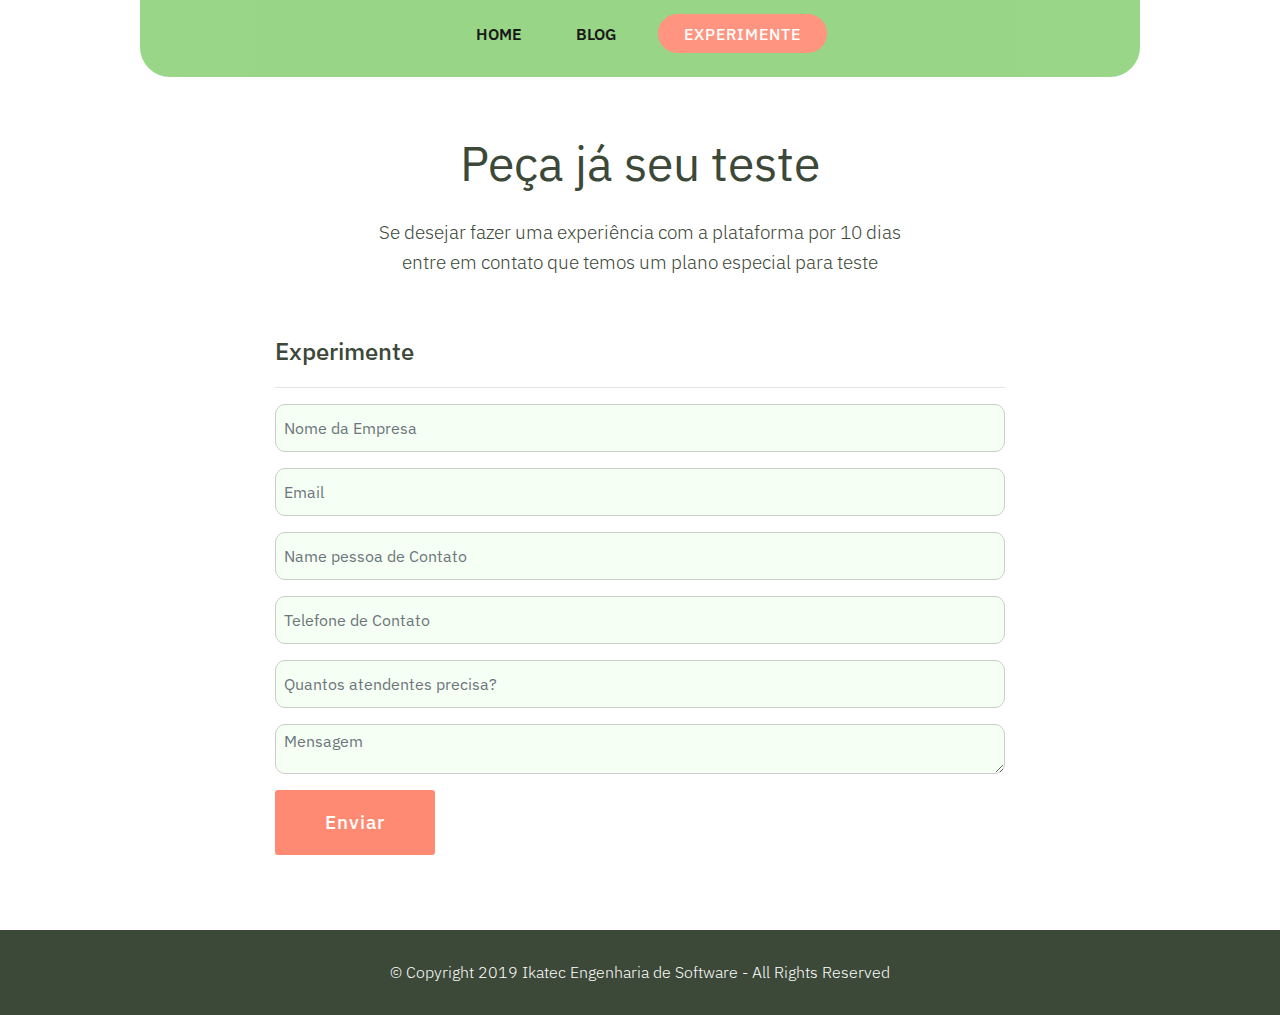
==== page3.html @ 2820cccc "create github pages" ====
<!DOCTYPE html>
<html  >
<head>
  
  <meta charset="UTF-8">
  <meta http-equiv="X-UA-Compatible" content="IE=edge">
  
  <meta name="viewport" content="width=device-width, initial-scale=1, minimum-scale=1">
  <link rel="shortcut icon" href="assets/images/face-logo-90x90.png" type="image/x-icon">
  <meta name="description" content="">
  
  <title>Experimente</title>
  <link rel="stylesheet" href="assets/web/assets/mobirise-icons2/mobirise2.css">
  <link rel="stylesheet" href="assets/tether/tether.min.css">
  <link rel="stylesheet" href="assets/soundcloud-plugin/style.css">
  <link rel="stylesheet" href="assets/bootstrap/css/bootstrap.min.css">
  <link rel="stylesheet" href="assets/bootstrap/css/bootstrap-grid.min.css">
  <link rel="stylesheet" href="assets/bootstrap/css/bootstrap-reboot.min.css">
  <link rel="stylesheet" href="assets/dropdown/css/style.css">
  <link rel="stylesheet" href="assets/formstyler/jquery.formstyler.css">
  <link rel="stylesheet" href="assets/formstyler/jquery.formstyler.theme.css">
  <link rel="stylesheet" href="assets/datepicker/jquery.datetimepicker.min.css">
  <link rel="stylesheet" href="assets/theme/css/style.css">
  <link rel="stylesheet" href="assets/mobirise/css/mbr-additional.css" type="text/css">
  
  
  
</head>
<body>
  <section class="menu cid-rx5VdQFBSf" once="menu" id="menu04-m">

    


    <nav class="navbar navbar-dropdown navbar-expand-lg">
        <div class="navbar-brand">
            <span class="navbar-logo">
                <a href="#">
                    <img src="assets/images/face-logo-90x90.png" alt="" title="" style="height: 4rem;">
                </a>
            </span>
            
        </div>
        <button class="navbar-toggler" type="button" data-toggle="collapse" data-target="#navbarSupportedContent" aria-controls="navbarNavAltMarkup" aria-expanded="false" aria-label="Toggle navigation">
            <div class="hamburger">
                <span></span>
                <span></span>
                <span></span>
                <span></span>
            </div>
        </button>
        <div class="collapse navbar-collapse" id="navbarSupportedContent">
            <ul class="navbar-nav nav-dropdown" data-app-modern-menu="true"><li class="nav-item"><a class="nav-link link text-black display-4" href="index.html" aria-expanded="false">
                        HOME</a></li>
                

                <li class="nav-item"><a class="nav-link link text-black display-4" href="#" aria-expanded="false">
                        BLOG</a></li></ul>
            <div class="navbar-buttons px-2 mbr-section-btn"><a class="btn btn-sm btn-primary display-4" href="page3.html">
                    EXPERIMENTE</a></div>

            

        </div>
    </nav>
</section>

<section class="cid-rxKDs0f61T" id="title02-p">

    

    

    <div class="container align-center">
        <div class="row justify-content-md-start justify-content-md-center">
            <div class="mbr-white col-sm-12 col-md-10 col-lg-7">
                <h1 class="mbr-section-title mbr-regular align-center mbr-fonts-style display-2">Peça já seu teste</h1>
                
                <p class="mbr-text mbr-light align-center mbr-fonts-style pt-3 display-7">Se desejar fazer uma experiência com a plataforma por 10 dias<br>entre em contato que temos um plano especial para teste</p>
                
            </div>
        </div>
    </div>
</section>

<section class="form cid-rxKD0Eu0Vz" id="formbuilder-o">
    
    
    <div class="container">
        <div class="row">
            <div class="col-lg-8 mx-auto mbr-form" data-form-type="formoid">
<!--Formbuilder Form-->
<form action="https://mobirise.com/" method="POST" class="mbr-form form-with-styler" data-form-title="Form Name"><input type="hidden" name="email" data-form-email="true" value="Eqv/n29ZGaV7iMBDeK9vVPQqqe0LmXChTRlFxhsutkyAysBuxuuleHI2gIWrQkl1fvFvcZMCV0tNhxaCiH/3Od37cFYTjfWFV2wC6dVeKzTD/WmwKqbWpzYXGL/6UI91">
<div class="form-row">
<div hidden="hidden" data-form-alert="" class="alert alert-success col-12">Obrigado por seu contato, em breve enviamos mais informções</div>
<div hidden="hidden" data-form-alert-danger="" class="alert alert-danger col-12">Oops...! some problem!</div>
</div>
<div class="dragArea form-row">
<div class="col-lg-12 col-md-12 col-sm-12">
<h4 class="mbr-fonts-style display-5">Experimente</h4>
</div>
<div class="col-lg-12 col-md-12 col-sm-12">
<hr>
</div>
<div data-for="text" class="col-lg-12 col-md-12 col-sm-12 form-group">
<input type="text" name="text" placeholder="Nome da Empresa" data-form-field="text" class="form-control display-7" required="required" value="" id="text-formbuilder-o">
</div>
<div data-for="email" class="col-lg-12 col-md-12 col-sm-12 form-group" style="">
<input type="email" name="email" placeholder="Email" data-form-field="email" class="form-control display-7" required="required" value="" id="email-formbuilder-o">
</div>
<div data-for="name" class="col-lg-12 col-md-12 col-sm-12 form-group" style="">
<input type="text" name="name" placeholder="Name pessoa de Contato" data-form-field="name" class="form-control display-7" required="required" value="" id="name-formbuilder-o">
</div>
<div data-for="phone" class="col-lg-12 col-md-12 col-sm-12 form-group">
<input type="tel" name="phone" placeholder="Telefone de Contato" pattern="[0-9]{3}-[0-9]{3}-[0-9]{4}" data-form-field="phone" class="form-control display-7" required="required" value="" id="phone-formbuilder-o">
</div>
<div class="col-lg-12 col-md-12 col-sm-12 form-group" data-for="text1">
<input type="text" name="text1" placeholder="Quantos atendentes precisa?" data-form-field="text1" class="form-control display-7" required="required" value="" id="text1-formbuilder-o">
</div>
<div class="col-lg-12 col-md-12 col-sm-12 form-group" data-for="message">
<textarea name="message" placeholder="Mensagem" data-form-field="message" class="form-control display-7" id="message-formbuilder-o"></textarea>
</div>
<div class="col-auto">
<button type="submit" class="btn btn-primary display-7">Enviar</button>
</div>
</div>
</form><!--Formbuilder Form-->
</div>
        </div>
    </div>
</section>

<section once="" class="cid-rx68YK5AEu" id="footer01-n">

    

    

    <div class="container">
        <div class="media-container-row align-center mbr-white">
            <div class="col-12">
                <p class="mbr-text mb-0 mbr-fonts-style display-4">
                    © Copyright 2019 Ikatec Engenharia de Software - All Rights Reserved
                </p>
            </div>
        </div>
    </div>
</section>


  <script src="assets/web/assets/jquery/jquery.min.js"></script>
  <script src="assets/popper/popper.min.js"></script>
  <script src="assets/tether/tether.min.js"></script>
  <script src="assets/bootstrap/js/bootstrap.min.js"></script>
  <script src="assets/smoothscroll/smooth-scroll.js"></script>
  <script src="assets/dropdown/js/nav-dropdown.js"></script>
  <script src="assets/dropdown/js/navbar-dropdown.js"></script>
  <script src="assets/touchswipe/jquery.touch-swipe.min.js"></script>
  <script src="assets/formstyler/jquery.formstyler.js"></script>
  <script src="assets/formstyler/jquery.formstyler.min.js"></script>
  <script src="assets/datepicker/jquery.datetimepicker.full.js"></script>
  <script src="assets/theme/js/script.js"></script>
  <script src="assets/formoid/formoid.min.js"></script>
  
  
</body>
</html>
---- assets/web/assets/mobirise-icons2/mobirise2.css ----
@font-face {
  font-family: 'Moririse2';
  src:  url('mobirise2.eot?f2bix4');
  src:  url('mobirise2.eot?f2bix4#iefix') format('embedded-opentype'),
    url('mobirise2.ttf?f2bix4') format('truetype'),
    url('mobirise2.woff?f2bix4') format('woff'),
    url('mobirise2.svg?f2bix4#mobirise2') format('svg');
  font-weight: normal;
  font-style: normal;
}

[class^="mobi-"], [class*=" mobi-"] {
  /* use !important to prevent issues with browser extensions that change fonts */
  font-family: 'Moririse2' !important;
  speak: none;
  font-style: normal;
  font-weight: normal;
  font-variant: normal;
  text-transform: none;
  line-height: 1;

  /* Better Font Rendering =========== */
  -webkit-font-smoothing: antialiased;
  -moz-osx-font-smoothing: grayscale;
}

.mobi-mbri-add-submenu:before {
  content: "\e900";
}
.mobi-mbri-alert:before {
  content: "\e901";
}
.mobi-mbri-align-center:before {
  content: "\e902";
}
.mobi-mbri-align-justify:before {
  content: "\e903";
}
.mobi-mbri-align-left:before {
  content: "\e904";
}
.mobi-mbri-align-right:before {
  content: "\e905";
}
.mobi-mbri-android:before {
  content: "\e906";
}
.mobi-mbri-apple:before {
  content: "\e907";
}
.mobi-mbri-arrow-down:before {
  content: "\e908";
}
.mobi-mbri-arrow-next:before {
  content: "\e909";
}
.mobi-mbri-arrow-prev:before {
  content: "\e90a";
}
.mobi-mbri-arrow-up:before {
  content: "\e90b";
}
.mobi-mbri-bold:before {
  content: "\e90c";
}
.mobi-mbri-bookmark:before {
  content: "\e90d";
}
.mobi-mbri-bootstrap:before {
  content: "\e90e";
}
.mobi-mbri-briefcase:before {
  content: "\e90f";
}
.mobi-mbri-browse:before {
  content: "\e910";
}
.mobi-mbri-bulleted-list:before {
  content: "\e911";
}
.mobi-mbri-calendar:before {
  content: "\e912";
}
.mobi-mbri-camera:before {
  content: "\e913";
}
.mobi-mbri-cart-add:before {
  content: "\e914";
}
.mobi-mbri-cart-full:before {
  content: "\e915";
}
.mobi-mbri-cash:before {
  content: "\e916";
}
.mobi-mbri-change-style:before {
  content: "\e917";
}
.mobi-mbri-chat:before {
  content: "\e918";
}
.mobi-mbri-clock:before {
  content: "\e919";
}
.mobi-mbri-close:before {
  content: "\e91a";
}
.mobi-mbri-cloud:before {
  content: "\e91b";
}
.mobi-mbri-code:before {
  content: "\e91c";
}
.mobi-mbri-contact-form:before {
  content: "\e91d";
}
.mobi-mbri-credit-card:before {
  content: "\e91e";
}
.mobi-mbri-cursor-click:before {
  content: "\e91f";
}
.mobi-mbri-cust-feedback:before {
  content: "\e920";
}
.mobi-mbri-database:before {
  content: "\e921";
}
.mobi-mbri-delivery:before {
  content: "\e922";
}
.mobi-mbri-desktop:before {
  content: "\e923";
}
.mobi-mbri-devices:before {
  content: "\e924";
}
.mobi-mbri-down:before {
  content: "\e925";
}
.mobi-mbri-download-2:before {
  content: "\e926";
}
.mobi-mbri-download:before {
  content: "\e927";
}
.mobi-mbri-drag-n-drop-2:before {
  content: "\e928";
}
.mobi-mbri-drag-n-drop:before {
  content: "\e929";
}
.mobi-mbri-edit-2:before {
  content: "\e92a";
}
.mobi-mbri-edit:before {
  content: "\e92b";
}
.mobi-mbri-error:before {
  content: "\e92c";
}
.mobi-mbri-extension:before {
  content: "\e92d";
}
.mobi-mbri-features:before {
  content: "\e92e";
}
.mobi-mbri-file:before {
  content: "\e92f";
}
.mobi-mbri-flag:before {
  content: "\e930";
}
.mobi-mbri-folder:before {
  content: "\e931";
}
.mobi-mbri-gift:before {
  content: "\e932";
}
.mobi-mbri-github:before {
  content: "\e933";
}
.mobi-mbri-globe-2:before {
  content: "\e934";
}
.mobi-mbri-globe:before {
  content: "\e935";
}
.mobi-mbri-growing-chart:before {
  content: "\e936";
}
.mobi-mbri-hearth:before {
  content: "\e937";
}
.mobi-mbri-help:before {
  content: "\e938";
}
.mobi-mbri-home:before {
  content: "\e939";
}
.mobi-mbri-hot-cup:before {
  content: "\e93a";
}
.mobi-mbri-idea:before {
  content: "\e93b";
}
.mobi-mbri-image-gallery:before {
  content: "\e93c";
}
.mobi-mbri-image-slider:before {
  content: "\e93d";
}
.mobi-mbri-info:before {
  content: "\e93e";
}
.mobi-mbri-italic:before {
  content: "\e93f";
}
.mobi-mbri-key:before {
  content: "\e940";
}
.mobi-mbri-laptop:before {
  content: "\e941";
}
.mobi-mbri-layers:before {
  content: "\e942";
}
.mobi-mbri-left-right:before {
  content: "\e943";
}
.mobi-mbri-left:before {
  content: "\e944";
}
.mobi-mbri-letter:before {
  content: "\e945";
}
.mobi-mbri-like:before {
  content: "\e946";
}
.mobi-mbri-link:before {
  content: "\e947";
}
.mobi-mbri-lock:before {
  content: "\e948";
}
.mobi-mbri-login:before {
  content: "\e949";
}
.mobi-mbri-logout:before {
  content: "\e94a";
}
.mobi-mbri-magic-stick:before {
  content: "\e94b";
}
.mobi-mbri-map-pin:before {
  content: "\e94c";
}
.mobi-mbri-menu:before {
  content: "\e94d";
}
.mobi-mbri-mobile-2:before {
  content: "\e94e";
}
.mobi-mbri-mobile-horizontal:before {
  content: "\e94f";
}
.mobi-mbri-mobile:before {
  content: "\e950";
}
.mobi-mbri-mobirise:before {
  content: "\e951";
}
.mobi-mbri-more-horizontal:before {
  content: "\e952";
}
.mobi-mbri-more-vertical:before {
  content: "\e953";
}
.mobi-mbri-music:before {
  content: "\e954";
}
.mobi-mbri-new-file:before {
  content: "\e955";
}
.mobi-mbri-numbered-list:before {
  content: "\e956";
}
.mobi-mbri-opened-folder:before {
  content: "\e957";
}
.mobi-mbri-pages:before {
  content: "\e958";
}
.mobi-mbri-paper-plane:before {
  content: "\e959";
}
.mobi-mbri-paperclip:before {
  content: "\e95a";
}
.mobi-mbri-phone:before {
  content: "\e95b";
}
.mobi-mbri-photo:before {
  content: "\e95c";
}
.mobi-mbri-photos:before {
  content: "\e95d";
}
.mobi-mbri-pin:before {
  content: "\e95e";
}
.mobi-mbri-play:before {
  content: "\e95f";
}
.mobi-mbri-plus:before {
  content: "\e960";
}
.mobi-mbri-preview:before {
  content: "\e961";
}
.mobi-mbri-print:before {
  content: "\e962";
}
.mobi-mbri-protect:before {
  content: "\e963";
}
.mobi-mbri-question:before {
  content: "\e964";
}
.mobi-mbri-quote-left:before {
  content: "\e965";
}
.mobi-mbri-quote-right:before {
  content: "\e966";
}
.mobi-mbri-redo:before {
  content: "\e967";
}
.mobi-mbri-refresh:before {
  content: "\e968";
}
.mobi-mbri-responsive-2:before {
  content: "\e969";
}
.mobi-mbri-responsive:before {
  content: "\e96a";
}
.mobi-mbri-right:before {
  content: "\e96b";
}
.mobi-mbri-rocket:before {
  content: "\e96c";
}
.mobi-mbri-sad-face:before {
  content: "\e96d";
}
.mobi-mbri-sale:before {
  content: "\e96e";
}
.mobi-mbri-save:before {
  content: "\e96f";
}
.mobi-mbri-search:before {
  content: "\e970";
}
.mobi-mbri-setting-2:before {
  content: "\e971";
}
.mobi-mbri-setting-3:before {
  content: "\e972";
}
.mobi-mbri-setting:before {
  content: "\e973";
}
.mobi-mbri-share:before {
  content: "\e974";
}
.mobi-mbri-shopping-bag:before {
  content: "\e975";
}
.mobi-mbri-shopping-basket:before {
  content: "\e976";
}
.mobi-mbri-shopping-cart:before {
  content: "\e977";
}
.mobi-mbri-sites:before {
  content: "\e978";
}
.mobi-mbri-smile-face:before {
  content: "\e979";
}
.mobi-mbri-speed:before {
  content: "\e97a";
}
.mobi-mbri-star:before {
  content: "\e97b";
}
.mobi-mbri-success:before {
  content: "\e97c";
}
.mobi-mbri-sun:before {
  content: "\e97d";
}
.mobi-mbri-sun2:before {
  content: "\e97e";
}
.mobi-mbri-tablet-vertical:before {
  content: "\e97f";
}
.mobi-mbri-tablet:before {
  content: "\e980";
}
.mobi-mbri-target:before {
  content: "\e981";
}
.mobi-mbri-timer:before {
  content: "\e982";
}
.mobi-mbri-to-ftp:before {
  content: "\e983";
}
.mobi-mbri-to-local-drive:before {
  content: "\e984";
}
.mobi-mbri-touch-swipe:before {
  content: "\e985";
}
.mobi-mbri-touch:before {
  content: "\e986";
}
.mobi-mbri-trash:before {
  content: "\e987";
}
.mobi-mbri-underline:before {
  content: "\e988";
}
.mobi-mbri-undo:before {
  content: "\e989";
}
.mobi-mbri-unlink:before {
  content: "\e98a";
}
.mobi-mbri-unlock:before {
  content: "\e98b";
}
.mobi-mbri-up-down:before {
  content: "\e98c";
}
.mobi-mbri-up:before {
  content: "\e98d";
}
.mobi-mbri-update:before {
  content: "\e98e";
}
.mobi-mbri-upload-2:before {
  content: "\e98f";
}
.mobi-mbri-upload:before {
  content: "\e990";
}
.mobi-mbri-user-2:before {
  content: "\e991";
}
.mobi-mbri-user:before {
  content: "\e992";
}
.mobi-mbri-users:before {
  content: "\e993";
}
.mobi-mbri-video-play:before {
  content: "\e994";
}
.mobi-mbri-video:before {
  content: "\e995";
}
.mobi-mbri-watch:before {
  content: "\e996";
}
.mobi-mbri-website-theme-2:before {
  content: "\e997";
}
.mobi-mbri-website-theme:before {
  content: "\e998";
}
.mobi-mbri-wifi:before {
  content: "\e999";
}
.mobi-mbri-windows:before {
  content: "\e99a";
}
.mobi-mbri-zoom-in:before {
  content: "\e99b";
}
.mobi-mbri-zoom-out:before {
  content: "\e99c";
}
---- assets/soundcloud-plugin/style.css ----
.addons-container {
  position: relative;
  margin-left: auto;
  margin-right: auto;
  padding-right: 15px;
  padding-left: 15px; }
  @media (min-width: 576px) {
    .addons-container {
      padding-right: 15px;
      padding-left: 15px; } }
  @media (min-width: 768px) {
    .addons-container {
      padding-right: 15px;
      padding-left: 15px; } }
  @media (min-width: 992px) {
    .addons-container {
      padding-right: 15px;
      padding-left: 15px; } }
  @media (min-width: 1200px) {
    .addons-container {
      padding-right: 15px;
      padding-left: 15px; } }
  @media (min-width: 576px) {
    .addons-container {
      width: 540px;
      max-width: 100%; } }
  @media (min-width: 768px) {
    .addons-container {
      width: 720px;
      max-width: 100%; } }
  @media (min-width: 992px) {
    .addons-container {
      width: 960px;
      max-width: 100%; } }
  @media (min-width: 1200px) {
    .addons-container {
      width: 1140px;
      max-width: 100%; } }

.addons-container-inner{
    position: relative;
    width: 100%;
    min-height: 1px;
    padding-right: 15px;
    padding-left: 15px;
}
@media (min-width: 567px) {
    .addons-container-inner{
        -ms-flex: 0 0 66.666667%;
        flex: 0 0 66.666667%;
        max-width: 66.666667%;
    }
}
.addons-row{
    display: flex;
    justify-content:center;
}
---- assets/dropdown/css/style.css ----
.navbar-dropdown {
  left: 0;
  padding: 0;
  position: absolute;
  right: 0;
  top: 0;
  transition: all 0.45s ease;
  z-index: 1030;
  background: #282828; }
  .navbar-dropdown .navbar-logo {
    margin-right: 0.8rem;
    transition: margin 0.3s ease-in-out;
    vertical-align: middle; }
    .navbar-dropdown .navbar-logo img {
      height: 3.125rem;
      transition: all 0.3s ease-in-out; }
    .navbar-dropdown .navbar-logo.mbr-iconfont {
      font-size: 3.125rem;
      line-height: 3.125rem; }
  .navbar-dropdown .navbar-caption {
    font-weight: 700;
    white-space: normal;
    vertical-align: -4px;
    line-height: 3.125rem !important; }
    .navbar-dropdown .navbar-caption, .navbar-dropdown .navbar-caption:hover {
      color: inherit;
      text-decoration: none; }
  .navbar-dropdown .mbr-iconfont + .navbar-caption {
    vertical-align: -1px; }
  .navbar-dropdown.navbar-fixed-top {
    position: fixed; }
  .navbar-dropdown .navbar-brand span {
    vertical-align: -4px; }
  .navbar-dropdown.bg-color.transparent {
    background: none; }
  .navbar-dropdown.navbar-short .navbar-brand {
    padding: 0.625rem 0; }
    .navbar-dropdown.navbar-short .navbar-brand span {
      vertical-align: -1px; }
  .navbar-dropdown.navbar-short .navbar-caption {
    line-height: 2.375rem !important;
    vertical-align: -2px; }
  .navbar-dropdown.navbar-short .navbar-logo {
    margin-right: 0.5rem; }
    .navbar-dropdown.navbar-short .navbar-logo img {
      height: 2.375rem; }
    .navbar-dropdown.navbar-short .navbar-logo.mbr-iconfont {
      font-size: 2.375rem;
      line-height: 2.375rem; }
  .navbar-dropdown.navbar-short .mbr-table-cell {
    height: 3.625rem; }
  .navbar-dropdown .navbar-close {
    left: 0.6875rem;
    position: fixed;
    top: 0.75rem;
    z-index: 1000; }
  .navbar-dropdown .hamburger-icon {
    content: "";
    display: inline-block;
    vertical-align: middle;
    width: 16px;
    -webkit-box-shadow: 0 -6px 0 1px #282828,0 0 0 1px #282828,0 6px 0 1px #282828;
    -moz-box-shadow: 0 -6px 0 1px #282828,0 0 0 1px #282828,0 6px 0 1px #282828;
    box-shadow: 0 -6px 0 1px #282828,0 0 0 1px #282828,0 6px 0 1px #282828; }

.dropdown-menu .dropdown-toggle[data-toggle="dropdown-submenu"]::after {
  border-bottom: 0.35em solid transparent;
  border-left: 0.35em solid;
  border-right: 0;
  border-top: 0.35em solid transparent;
  margin-left: 0.3rem; }

.dropdown-menu .dropdown-item:focus {
  outline: 0; }

.nav-dropdown {
  font-size: 0.75rem;
  font-weight: 500;
  height: auto !important; }
  .nav-dropdown .nav-btn {
    padding-left: 1rem; }
  .nav-dropdown .link {
    margin: .667em 1.667em;
    font-weight: 500;
    padding: 0;
    transition: color .2s ease-in-out; }
    .nav-dropdown .link.dropdown-toggle {
      margin-right: 2.583em; }
      .nav-dropdown .link.dropdown-toggle::after {
        margin-left: .25rem;
        border-top: 0.35em solid;
        border-right: 0.35em solid transparent;
        border-left: 0.35em solid transparent;
        border-bottom: 0; }
      .nav-dropdown .link.dropdown-toggle[aria-expanded="true"] {
        margin: 0;
        padding: 0.667em 3.263em  0.667em 1.667em; }
  .nav-dropdown .link::after,
  .nav-dropdown .dropdown-item::after {
    color: inherit; }
  .nav-dropdown .btn {
    font-size: 0.75rem;
    font-weight: 700;
    letter-spacing: 0;
    margin-bottom: 0;
    padding-left: 1.25rem;
    padding-right: 1.25rem; }
  .nav-dropdown .dropdown-menu {
    border-radius: 0;
    border: 0;
    left: 0;
    margin: 0;
    padding-bottom: 1.25rem;
    padding-top: 1.25rem;
    position: relative; }
  .nav-dropdown .dropdown-submenu {
    margin-left: 0.125rem;
    top: 0; }
  .nav-dropdown .dropdown-item {
    font-weight: 500;
    line-height: 2;
    padding: 0.3846em 4.615em 0.3846em 1.5385em;
    position: relative;
    transition: color .2s ease-in-out, background-color .2s ease-in-out; }
    .nav-dropdown .dropdown-item::after {
      margin-top: -0.3077em;
      position: absolute;
      right: 1.1538em;
      top: 50%; }
    .nav-dropdown .dropdown-item:focus, .nav-dropdown .dropdown-item:hover {
      background: none; }

@media (max-width: 767px) {
  .nav-dropdown.navbar-toggleable-sm {
    bottom: 0;
    display: none;
    left: 0;
    overflow-x: hidden;
    position: fixed;
    top: 0;
    transform: translateX(-100%);
    -ms-transform: translateX(-100%);
    -webkit-transform: translateX(-100%);
    width: 18.75rem;
    z-index: 999; } }
.nav-dropdown.navbar-toggleable-xl {
  bottom: 0;
  display: none;
  left: 0;
  overflow-x: hidden;
  position: fixed;
  top: 0;
  transform: translateX(-100%);
  -ms-transform: translateX(-100%);
  -webkit-transform: translateX(-100%);
  width: 18.75rem;
  z-index: 999; }

.nav-dropdown-sm {
  display: block !important;
  overflow-x: hidden;
  overflow: auto;
  padding-top: 3.875rem; }
  .nav-dropdown-sm::after {
    content: "";
    display: block;
    height: 3rem;
    width: 100%; }
  .nav-dropdown-sm.collapse.in ~ .navbar-close {
    display: block !important; }
  .nav-dropdown-sm.collapsing, .nav-dropdown-sm.collapse.in {
    transform: translateX(0);
    -ms-transform: translateX(0);
    -webkit-transform: translateX(0);
    transition: all 0.25s ease-out;
    -webkit-transition: all 0.25s ease-out;
    background: #282828; }
  .nav-dropdown-sm.collapsing[aria-expanded="false"] {
    transform: translateX(-100%);
    -ms-transform: translateX(-100%);
    -webkit-transform: translateX(-100%); }
  .nav-dropdown-sm .nav-item {
    display: block;
    margin-left: 0 !important;
    padding-left: 0; }
  .nav-dropdown-sm .link,
  .nav-dropdown-sm .dropdown-item {
    border-top: 1px dotted rgba(255, 255, 255, 0.1);
    font-size: 0.8125rem;
    line-height: 1.6;
    margin: 0 !important;
    padding: 0.875rem 2.4rem 0.875rem 1.5625rem !important;
    position: relative;
    white-space: normal; }
    .nav-dropdown-sm .link:focus, .nav-dropdown-sm .link:hover,
    .nav-dropdown-sm .dropdown-item:focus,
    .nav-dropdown-sm .dropdown-item:hover {
      background: rgba(0, 0, 0, 0.2) !important;
      color: #c0a375; }
  .nav-dropdown-sm .nav-btn {
    position: relative;
    padding: 1.5625rem 1.5625rem 0 1.5625rem; }
    .nav-dropdown-sm .nav-btn::before {
      border-top: 1px dotted rgba(255, 255, 255, 0.1);
      content: "";
      left: 0;
      position: absolute;
      top: 0;
      width: 100%; }
    .nav-dropdown-sm .nav-btn + .nav-btn {
      padding-top: 0.625rem; }
      .nav-dropdown-sm .nav-btn + .nav-btn::before {
        display: none; }
  .nav-dropdown-sm .btn {
    padding: 0.625rem 0; }
  .nav-dropdown-sm .dropdown-toggle[data-toggle="dropdown-submenu"]::after {
    margin-left: .25rem;
    border-top: 0.35em solid;
    border-right: 0.35em solid transparent;
    border-left: 0.35em solid transparent;
    border-bottom: 0; }
  .nav-dropdown-sm .dropdown-toggle[data-toggle="dropdown-submenu"][aria-expanded="true"]::after {
    border-top: 0;
    border-right: 0.35em solid transparent;
    border-left: 0.35em solid transparent;
    border-bottom: 0.35em solid; }
  .nav-dropdown-sm .dropdown-menu {
    margin: 0;
    padding: 0;
    position: relative;
    top: 0;
    left: 0;
    width: 100%;
    border: 0;
    float: none;
    border-radius: 0;
    background: none; }
  .nav-dropdown-sm .dropdown-submenu {
    left: 100%;
    margin-left: 0.125rem;
    margin-top: -1.25rem;
    top: 0; }

.navbar-toggleable-sm .nav-dropdown .dropdown-menu {
  position: absolute; }

.navbar-toggleable-sm .nav-dropdown .dropdown-submenu {
  left: 100%;
  margin-left: 0.125rem;
  margin-top: -1.25rem;
  top: 0; }

.navbar-toggleable-sm.opened .nav-dropdown .dropdown-menu {
  position: relative; }

.navbar-toggleable-sm.opened .nav-dropdown .dropdown-submenu {
  left: 0;
  margin-left: 00rem;
  margin-top: 0rem;
  top: 0; }

.is-builder .nav-dropdown.collapsing {
  transition: none !important; }

/*# sourceMappingURL=style.css.map */
---- assets/theme/css/style.css ----
/*!
 * Mobirise v4 theme (https://mobirise.com/)
 * Copyright 2017 Mobirise
 */
section {
  background-color: #eeeeee;
  overflow: hidden; }

section.menu {
  overflow: visible !important; }

section,
.container,
.container-fluid {
  position: relative;
  word-wrap: break-word; }

a.mbr-iconfont:hover {
  text-decoration: none; }

.article .lead p, .article .lead ul, .article .lead ol, .article .lead pre, .article .lead blockquote {
  margin-bottom: 0; }

a {
  font-style: normal;
  font-weight: 500;
  cursor: pointer; }
  a, a:hover {
    text-decoration: none; }

figure {
  margin-bottom: 0; }

body {
  color: #232323; }

h1, h2, h3, h4, h5, h6,
.h1, .h2, .h3, .h4, .h5, .h6,
.display-1, .display-2, .display-3, .display-4 {
  line-height: 1;
  word-break: break-word;
  word-wrap: break-word; }

b, strong {
  font-weight: bold; }

blockquote {
  padding: 10px 0 10px 20px;
  position: relative;
  border-left: 2px solid;
  border-color: #ff3366; }

input:-webkit-autofill, input:-webkit-autofill:hover, input:-webkit-autofill:focus, input:-webkit-autofill:active {
  transition-delay: 9999s;
  transition-property: background-color, color; }

textarea[type="hidden"] {
  display: none; }

body {
  position: relative; }

section {
  background-position: 50% 50%;
  background-repeat: no-repeat;
  background-size: cover; }
  section .mbr-background-video,
  section .mbr-background-video-preview {
    position: absolute;
    bottom: 0;
    left: 0;
    right: 0;
    top: 0; }

.hidden {
  visibility: hidden; }

.mbr-z-index20 {
  z-index: 20; }

/*! Base colors */
.mbr-white {
  color: #ffffff; }

.mbr-black {
  color: #000000; }

.mbr-bg-white {
  background-color: #ffffff; }

.mbr-bg-black {
  background-color: #000000; }

/*! Text-aligns */
.align-left {
  text-align: left; }

.align-center {
  text-align: center; }

.align-right {
  text-align: right; }

@media (max-width: 767px) {
  .align-left, .align-center, .align-right, .mbr-section-btn, .mbr-section-title {
    text-align: center; } }
/*! Font-weight  */
.mbr-light {
  font-weight: 300; }

.mbr-regular {
  font-weight: 400; }

.mbr-semibold {
  font-weight: 500; }

.mbr-bold {
  font-weight: 700; }

/*! Media  */
.media-size-item {
  -webkit-flex: 1 1 auto;
  -moz-flex: 1 1 auto;
  -ms-flex: 1 1 auto;
  -o-flex: 1 1 auto;
  flex: 1 1 auto; }

.media-content {
  -webkit-flex-basis: 100%;
  flex-basis: 100%; }

.media-container-row {
  display: -ms-flexbox;
  display: -webkit-flex;
  display: flex;
  -webkit-flex-direction: row;
  -ms-flex-direction: row;
  flex-direction: row;
  -webkit-flex-wrap: wrap;
  -ms-flex-wrap: wrap;
  flex-wrap: wrap;
  -webkit-justify-content: center;
  -ms-flex-pack: center;
  justify-content: center;
  -webkit-align-content: center;
  -ms-flex-line-pack: center;
  align-content: center;
  -webkit-align-items: start;
  -ms-flex-align: start;
  align-items: start; }
  .media-container-row .media-size-item {
    width: 400px; }

.media-container-column {
  display: -ms-flexbox;
  display: -webkit-flex;
  display: flex;
  -webkit-flex-direction: column;
  -ms-flex-direction: column;
  flex-direction: column;
  -webkit-flex-wrap: wrap;
  -ms-flex-wrap: wrap;
  flex-wrap: wrap;
  -webkit-justify-content: center;
  -ms-flex-pack: center;
  justify-content: center;
  -webkit-align-content: center;
  -ms-flex-line-pack: center;
  align-content: center;
  -webkit-align-items: stretch;
  -ms-flex-align: stretch;
  align-items: stretch; }
  .media-container-column > * {
    width: 100%; }

@media (min-width: 992px) {
  .media-container-row {
    -webkit-flex-wrap: nowrap;
    -ms-flex-wrap: nowrap;
    flex-wrap: nowrap; } }
figure {
  overflow: hidden; }

figure[mbr-media-size] {
  transition: width 0.1s; }

.mbr-figure img, .mbr-figure iframe {
  display: block;
  width: 100%; }

.card {
  background-color: transparent;
  border: none; }

.card-img {
  text-align: center;
  flex-shrink: 0;
  -webkit-flex-shrink: 0; }

.media {
  max-width: 100%;
  margin: 0 auto; }

.mbr-figure {
  -ms-flex-item-align: center;
  -ms-grid-row-align: center;
  -webkit-align-self: center;
  align-self: center; }

.media-container > div {
  max-width: 100%; }

.mbr-figure img, .card-img img {
  width: 100%; }

@media (max-width: 991px) {
  .media-size-item {
    width: auto !important; }

  .media {
    width: auto; }

  .mbr-figure {
    width: 100% !important; } }
/*! Buttons */
.mbr-section-btn {
  margin-left: -.25rem;
  margin-right: -.25rem;
  font-size: 0; }

nav .mbr-section-btn {
  margin-left: 0rem;
  margin-right: 0rem; }

/*! Btn icon margin */
.btn .mbr-iconfont, .btn.btn-sm .mbr-iconfont {
  cursor: pointer;
  margin-right: 0.5rem; }

.btn.btn-md .mbr-iconfont, .btn.btn-md .mbr-iconfont {
  margin-right: 0.8rem; }

.mbr-regular {
  font-weight: 400; }

.mbr-semibold {
  font-weight: 500; }

.mbr-bold {
  font-weight: 700; }

[type="submit"] {
  -webkit-appearance: none; }

/*! Full-screen */
.mbr-fullscreen .mbr-overlay {
  min-height: 100vh; }

.mbr-fullscreen {
  display: flex;
  display: -webkit-flex;
  display: -moz-flex;
  display: -ms-flex;
  display: -o-flex;
  align-items: center;
  -webkit-align-items: center;
  min-height: 100vh;
  padding-top: 3rem;
  padding-bottom: 3rem; }

/*! Map */
.map {
  height: 25rem;
  position: relative; }
  .map iframe {
    width: 100%;
    height: 100%; }

/* Form */
.form-asterisk {
  font-family: initial;
  position: absolute;
  top: -2px;
  font-weight: normal; }

/*! Scroll to top arrow */
.mbr-arrow-up {
  bottom: 25px;
  right: 90px;
  position: fixed;
  text-align: right;
  z-index: 5000;
  color: #ffffff;
  font-size: 32px;
  transform: rotate(180deg);
  -webkit-transform: rotate(180deg); }

.mbr-arrow-up a {
  background: rgba(0, 0, 0, 0.2);
  border-radius: 3px;
  color: #fff;
  display: inline-block;
  height: 60px;
  width: 60px;
  outline-style: none !important;
  position: relative;
  text-decoration: none;
  transition: all .3s ease-in-out;
  cursor: pointer;
  text-align: center; }
  .mbr-arrow-up a:hover {
    background-color: rgba(0, 0, 0, 0.4); }
  .mbr-arrow-up a i {
    line-height: 60px; }

.mbr-arrow-up-icon {
  display: block;
  color: #fff; }

.mbr-arrow-up-icon::before {
  content: "\203a";
  display: inline-block;
  font-family: serif;
  font-size: 32px;
  line-height: 1;
  font-style: normal;
  position: relative;
  top: 6px;
  left: -4px;
  -webkit-transform: rotate(-90deg);
  transform: rotate(-90deg); }

/*! Arrow Down */
.mbr-arrow {
  position: absolute;
  bottom: 45px;
  left: 50%;
  width: 60px;
  height: 60px;
  cursor: pointer;
  background-color: rgba(80, 80, 80, 0.5);
  border-radius: 50%;
  -webkit-transform: translateX(-50%);
  transform: translateX(-50%); }
  .mbr-arrow > a {
    display: inline-block;
    text-decoration: none;
    outline-style: none;
    -webkit-animation: arrowdown 1.7s ease-in-out infinite;
    animation: arrowdown 1.7s ease-in-out infinite; }
    .mbr-arrow > a > i {
      position: absolute;
      top: -2px;
      left: 15px;
      font-size: 2rem; }

@keyframes arrowdown {
  0% {
    transform: translateY(0px);
    -webkit-transform: translateY(0px); }
  50% {
    transform: translateY(-5px);
    -webkit-transform: translateY(-5px); }
  100% {
    transform: translateY(0px);
    -webkit-transform: translateY(0px); } }
@-webkit-keyframes arrowdown {
  0% {
    transform: translateY(0px);
    -webkit-transform: translateY(0px); }
  50% {
    transform: translateY(-5px);
    -webkit-transform: translateY(-5px); }
  100% {
    transform: translateY(0px);
    -webkit-transform: translateY(0px); } }
@media (max-width: 500px) {
  .mbr-arrow-up {
    left: 50%;
    right: auto;
    transform: translateX(-50%) rotate(180deg);
    -webkit-transform: translateX(-50%) rotate(180deg); } }
/*Gradients animation*/
@keyframes gradient-animation {
  from {
    background-position: 0% 100%;
    animation-timing-function: ease-in-out; }
  to {
    background-position: 100% 0%;
    animation-timing-function: ease-in-out; } }
@-webkit-keyframes gradient-animation {
  from {
    background-position: 0% 100%;
    animation-timing-function: ease-in-out; }
  to {
    background-position: 100% 0%;
    animation-timing-function: ease-in-out; } }
.bg-gradient {
  background-size: 200% 200%;
  animation: gradient-animation 5s infinite alternate;
  -webkit-animation: gradient-animation 5s infinite alternate; }

.menu .navbar-brand {
  display: -webkit-flex; }
  .menu .navbar-brand span {
    display: flex;
    display: -webkit-flex; }
  .menu .navbar-brand .navbar-caption-wrap {
    display: -webkit-flex; }
  .menu .navbar-brand .navbar-logo img {
    display: -webkit-flex; }
@media (min-width: 768px) and (max-width: 991px) {
  .menu .navbar-toggleable-sm .navbar-nav {
    display: -webkit-box;
    display: -webkit-flex;
    display: -ms-flexbox; } }
@media (min-width: 992px) {
  .menu .navbar-nav.nav-dropdown {
    display: -webkit-flex; }
  .menu .navbar-toggleable-sm .navbar-collapse {
    display: -webkit-flex !important; } }
@media (max-width: 767px) {
  .menu .navbar-collapse {
    overflow-y: auto;
    max-height: 80vh; }
  .menu .dropdown-menu {
    max-height: 60vh;
    overflow-y: auto; } }

.navbar {
  display: -webkit-flex;
  -webkit-flex-wrap: wrap;
  -webkit-align-items: center;
  -webkit-justify-content: space-between; }

.navbar-collapse {
  -webkit-flex-basis: 100%;
  -webkit-flex-grow: 1;
  -webkit-align-items: center; }

.nav-dropdown .link {
  padding: .667em 1.667em !important;
  margin: 0 !important; }

.nav {
  display: -webkit-flex;
  -webkit-flex-wrap: wrap; }

.row {
  display: -webkit-flex;
  -webkit-flex-wrap: wrap; }

.justify-content-center {
  -webkit-justify-content: center; }

.form-inline {
  display: -webkit-flex;
  -webkit-flex-flow: row wrap;
  -webkit-align-items: center; }

.card-wrapper {
  -webkit-flex: 1; }

.carousel-control {
  z-index: 10;
  display: -webkit-flex;
  -webkit-align-items: center;
  -webkit-justify-content: center; }

.carousel-controls {
  display: -webkit-flex; }

.media {
  display: -webkit-flex; }

.form-group:focus {
  outline: none; }

.jq-selectbox__select {
  padding: 14px 30px;
  position: absolute;
  top: 0;
  left: 0;
  width: 100%; }

.jq-selectbox__dropdown {
  position: absolute;
  top: 100% !important;
  left: 0 !important;
  width: 100% !important; }

.jq-selectbox__trigger-arrow {
  transform: translateY(-50%); }

.jq-selectbox li {
  padding: 14px 30px; }

input[type="range"] {
  padding-left: 0 !important;
  padding-right: 0 !important; }

.form .btn {
  margin: 0 !important; }

.modal-dialog, .modal-content {
  height: 100%; }

.modal-dialog .carousel-inner {
  height: 100%;
  height: -webkit-fill-available;
  height: fill-available; }

.carousel-item {
  text-align: center; }

.carousel-item img {
  margin: auto; }

/*# sourceMappingURL=style.css.map */
---- assets/mobirise/css/mbr-additional.css ----
@import url(https://fonts.googleapis.com/css?family=IBM+Plex+Sans:100,100i,200,200i,300,300i,400,400i,500,500i,600,600i,700,700i&subset=cyrillic);





body {
  font-style: normal;
  line-height: 1.5;
}
.mbr-section-title {
  font-style: normal;
  line-height: 1.2;
}
.mbr-section-subtitle {
  line-height: 1.3;
}
.mbr-text {
  font-style: normal;
  line-height: 1.6;
}
.display-1 {
  font-family: 'IBM Plex Sans', sans-serif;
  font-size: 3.8rem;
}
.display-1 > .mbr-iconfont {
  font-size: 6.08rem;
}
.display-2 {
  font-family: 'IBM Plex Sans', sans-serif;
  font-size: 3rem;
}
.display-2 > .mbr-iconfont {
  font-size: 4.8rem;
}
.display-4 {
  font-family: 'IBM Plex Sans', sans-serif;
  font-size: 1rem;
}
.display-4 > .mbr-iconfont {
  font-size: 1.6rem;
  font-weight: 400;
}
.display-5 {
  font-family: 'IBM Plex Sans', sans-serif;
  font-size: 1.5rem;
}
.display-5 > .mbr-iconfont {
  font-size: 2.4rem;
}
.display-7 {
  font-family: 'IBM Plex Sans', sans-serif;
  font-size: 1.2rem;
}
.display-7 > .mbr-iconfont {
  font-size: 1.92rem;
}
/* ---- Fluid typography for mobile devices ---- */
/* 1.4 - font scale ratio ( bootstrap == 1.42857 ) */
/* 100vw - current viewport width */
/* (48 - 20)  48 == 48rem == 768px, 20 == 20rem == 320px(minimal supported viewport) */
/* 0.65 - min scale variable, may vary */
@media (max-width: 768px) {
  .display-1 {
    font-size: 3.04rem;
    font-size: calc( 1.98rem + (3.8 - 1.98) * ((100vw - 20rem) / (48 - 20)));
    line-height: calc( 1.4 * (1.98rem + (3.8 - 1.98) * ((100vw - 20rem) / (48 - 20))));
  }
  .display-2 {
    font-size: 2.4rem;
    font-size: calc( 1.7rem + (3 - 1.7) * ((100vw - 20rem) / (48 - 20)));
    line-height: calc( 1.4 * (1.7rem + (3 - 1.7) * ((100vw - 20rem) / (48 - 20))));
  }
  .display-4 {
    font-size: 0.8rem;
    font-size: calc( 1rem + (1 - 1) * ((100vw - 20rem) / (48 - 20)));
    line-height: calc( 1.4 * (1rem + (1 - 1) * ((100vw - 20rem) / (48 - 20))));
  }
  .display-5 {
    font-size: 1.2rem;
    font-size: calc( 1.175rem + (1.5 - 1.175) * ((100vw - 20rem) / (48 - 20)));
    line-height: calc( 1.4 * (1.175rem + (1.5 - 1.175) * ((100vw - 20rem) / (48 - 20))));
  }
}
/* Buttons */
.btn {
  font-weight: 500;
  border-width: 2px;
  font-style: normal;
  letter-spacing: 1px;
  margin: .4rem .8rem;
  white-space: normal;
  -webkit-transition: all 0.3s ease-in-out;
  -moz-transition: all 0.3s ease-in-out;
  transition: all 0.3s ease-in-out;
  display: inline-flex;
  align-items: center;
  justify-content: center;
  word-break: break-word;
  -webkit-align-items: center;
  -webkit-justify-content: center;
  display: -webkit-inline-flex;
  padding: 1rem 3rem;
  border-radius: 3px;
}
.btn-sm {
  font-weight: 500;
  letter-spacing: 1px;
  -webkit-transition: all 0.3s ease-in-out;
  -moz-transition: all 0.3s ease-in-out;
  transition: all 0.3s ease-in-out;
  padding: 0.6rem 1.5rem;
  border-radius: 3px;
}
.btn-md {
  font-weight: 500;
  letter-spacing: 1px;
  margin: .4rem .8rem !important;
  -webkit-transition: all 0.3s ease-in-out;
  -moz-transition: all 0.3s ease-in-out;
  transition: all 0.3s ease-in-out;
  padding: 1rem 3rem;
  border-radius: 3px;
}
.btn-lg {
  font-weight: 500;
  letter-spacing: 1px;
  margin: .4rem .8rem !important;
  -webkit-transition: all 0.3s ease-in-out;
  -moz-transition: all 0.3s ease-in-out;
  transition: all 0.3s ease-in-out;
  padding: 1.2rem 3.2rem;
  border-radius: 3px;
}
.bg-primary {
  background-color: #ff8a73 !important;
}
.bg-success {
  background-color: #bfceff !important;
}
.bg-info {
  background-color: #57468b !important;
}
.bg-warning {
  background-color: #879a9f !important;
}
.bg-danger {
  background-color: #b1a374 !important;
}
.btn-primary,
.btn-primary:active {
  background-color: #ff8a73 !important;
  border-color: #ff8a73 !important;
  color: #ffffff !important;
}
.btn-primary:hover,
.btn-primary:focus,
.btn-primary.focus,
.btn-primary.active {
  color: #ffffff !important;
  background-color: #ff4a26 !important;
  border-color: #ff4a26 !important;
}
.btn-primary.disabled,
.btn-primary:disabled {
  color: #ffffff !important;
  background-color: #ff4a26 !important;
  border-color: #ff4a26 !important;
}
.btn-secondary,
.btn-secondary:active {
  background-color: #5580ff !important;
  border-color: #5580ff !important;
  color: #ffffff !important;
}
.btn-secondary:hover,
.btn-secondary:focus,
.btn-secondary.focus,
.btn-secondary.active {
  color: #ffffff !important;
  background-color: #0847ff !important;
  border-color: #0847ff !important;
}
.btn-secondary.disabled,
.btn-secondary:disabled {
  color: #ffffff !important;
  background-color: #0847ff !important;
  border-color: #0847ff !important;
}
.btn-info,
.btn-info:active {
  background-color: #57468b !important;
  border-color: #57468b !important;
  color: #ffffff !important;
}
.btn-info:hover,
.btn-info:focus,
.btn-info.focus,
.btn-info.active {
  color: #ffffff !important;
  background-color: #372c58 !important;
  border-color: #372c58 !important;
}
.btn-info.disabled,
.btn-info:disabled {
  color: #ffffff !important;
  background-color: #372c58 !important;
  border-color: #372c58 !important;
}
.btn-success,
.btn-success:active {
  background-color: #bfceff !important;
  border-color: #bfceff !important;
  color: #002dbf !important;
}
.btn-success:hover,
.btn-success:focus,
.btn-success.focus,
.btn-success.active {
  color: #002dbf !important;
  background-color: #7293ff !important;
  border-color: #7293ff !important;
}
.btn-success.disabled,
.btn-success:disabled {
  color: #002dbf !important;
  background-color: #7293ff !important;
  border-color: #7293ff !important;
}
.btn-warning,
.btn-warning:active {
  background-color: #879a9f !important;
  border-color: #879a9f !important;
  color: #ffffff !important;
}
.btn-warning:hover,
.btn-warning:focus,
.btn-warning.focus,
.btn-warning.active {
  color: #ffffff !important;
  background-color: #617479 !important;
  border-color: #617479 !important;
}
.btn-warning.disabled,
.btn-warning:disabled {
  color: #ffffff !important;
  background-color: #617479 !important;
  border-color: #617479 !important;
}
.btn-danger,
.btn-danger:active {
  background-color: #b1a374 !important;
  border-color: #b1a374 !important;
  color: #ffffff !important;
}
.btn-danger:hover,
.btn-danger:focus,
.btn-danger.focus,
.btn-danger.active {
  color: #ffffff !important;
  background-color: #8b7d4e !important;
  border-color: #8b7d4e !important;
}
.btn-danger.disabled,
.btn-danger:disabled {
  color: #ffffff !important;
  background-color: #8b7d4e !important;
  border-color: #8b7d4e !important;
}
.btn-white {
  color: #333333 !important;
}
.btn-white,
.btn-white:active {
  background-color: #ffffff !important;
  border-color: #ffffff !important;
  color: #808080 !important;
}
.btn-white:hover,
.btn-white:focus,
.btn-white.focus,
.btn-white.active {
  color: #808080 !important;
  background-color: #d9d9d9 !important;
  border-color: #d9d9d9 !important;
}
.btn-white.disabled,
.btn-white:disabled {
  color: #808080 !important;
  background-color: #d9d9d9 !important;
  border-color: #d9d9d9 !important;
}
.btn-black,
.btn-black:active {
  background-color: #333333 !important;
  border-color: #333333 !important;
  color: #ffffff !important;
}
.btn-black:hover,
.btn-black:focus,
.btn-black.focus,
.btn-black.active {
  color: #ffffff !important;
  background-color: #0d0d0d !important;
  border-color: #0d0d0d !important;
}
.btn-black.disabled,
.btn-black:disabled {
  color: #ffffff !important;
  background-color: #0d0d0d !important;
  border-color: #0d0d0d !important;
}
.btn-primary-outline,
.btn-primary-outline:active {
  background: none;
  border-color: #ff350d;
  color: #ff350d;
}
.btn-primary-outline:hover,
.btn-primary-outline:focus,
.btn-primary-outline.focus,
.btn-primary-outline.active {
  color: #ffffff;
  background-color: #ff8a73;
  border-color: #ff8a73;
}
.btn-primary-outline.disabled,
.btn-primary-outline:disabled {
  color: #ffffff !important;
  background-color: #ff8a73 !important;
  border-color: #ff8a73 !important;
}
.btn-secondary-outline,
.btn-secondary-outline:active {
  background: none;
  border-color: #003cee;
  color: #003cee;
}
.btn-secondary-outline:hover,
.btn-secondary-outline:focus,
.btn-secondary-outline.focus,
.btn-secondary-outline.active {
  color: #ffffff;
  background-color: #5580ff;
  border-color: #5580ff;
}
.btn-secondary-outline.disabled,
.btn-secondary-outline:disabled {
  color: #ffffff !important;
  background-color: #5580ff !important;
  border-color: #5580ff !important;
}
.btn-info-outline,
.btn-info-outline:active {
  background: none;
  border-color: #2d2447;
  color: #2d2447;
}
.btn-info-outline:hover,
.btn-info-outline:focus,
.btn-info-outline.focus,
.btn-info-outline.active {
  color: #ffffff;
  background-color: #57468b;
  border-color: #57468b;
}
.btn-info-outline.disabled,
.btn-info-outline:disabled {
  color: #ffffff !important;
  background-color: #57468b !important;
  border-color: #57468b !important;
}
.btn-success-outline,
.btn-success-outline:active {
  background: none;
  border-color: #5980ff;
  color: #5980ff;
}
.btn-success-outline:hover,
.btn-success-outline:focus,
.btn-success-outline.focus,
.btn-success-outline.active {
  color: #002dbf;
  background-color: #bfceff;
  border-color: #bfceff;
}
.btn-success-outline.disabled,
.btn-success-outline:disabled {
  color: #002dbf !important;
  background-color: #bfceff !important;
  border-color: #bfceff !important;
}
.btn-warning-outline,
.btn-warning-outline:active {
  background: none;
  border-color: #55666b;
  color: #55666b;
}
.btn-warning-outline:hover,
.btn-warning-outline:focus,
.btn-warning-outline.focus,
.btn-warning-outline.active {
  color: #ffffff;
  background-color: #879a9f;
  border-color: #879a9f;
}
.btn-warning-outline.disabled,
.btn-warning-outline:disabled {
  color: #ffffff !important;
  background-color: #879a9f !important;
  border-color: #879a9f !important;
}
.btn-danger-outline,
.btn-danger-outline:active {
  background: none;
  border-color: #7a6e45;
  color: #7a6e45;
}
.btn-danger-outline:hover,
.btn-danger-outline:focus,
.btn-danger-outline.focus,
.btn-danger-outline.active {
  color: #ffffff;
  background-color: #b1a374;
  border-color: #b1a374;
}
.btn-danger-outline.disabled,
.btn-danger-outline:disabled {
  color: #ffffff !important;
  background-color: #b1a374 !important;
  border-color: #b1a374 !important;
}
.btn-black-outline,
.btn-black-outline:active {
  background: none;
  border-color: #000000;
  color: #000000;
}
.btn-black-outline:hover,
.btn-black-outline:focus,
.btn-black-outline.focus,
.btn-black-outline.active {
  color: #ffffff;
  background-color: #333333;
  border-color: #333333;
}
.btn-black-outline.disabled,
.btn-black-outline:disabled {
  color: #ffffff !important;
  background-color: #333333 !important;
  border-color: #333333 !important;
}
.btn-white-outline,
.btn-white-outline:active,
.btn-white-outline.active {
  background: none;
  border-color: #ffffff;
  color: #ffffff;
}
.btn-white-outline:hover,
.btn-white-outline:focus,
.btn-white-outline.focus {
  color: #333333;
  background-color: #ffffff;
  border-color: #ffffff;
}
.text-primary {
  color: #ff8a73 !important;
}
.text-secondary {
  color: #5580ff !important;
}
.text-success {
  color: #bfceff !important;
}
.text-info {
  color: #57468b !important;
}
.text-warning {
  color: #879a9f !important;
}
.text-danger {
  color: #b1a374 !important;
}
.text-white {
  color: #ffffff !important;
}
.text-black {
  color: #000000 !important;
}
a.text-primary:hover,
a.text-primary:focus {
  color: #ff350d !important;
}
a.text-secondary:hover,
a.text-secondary:focus {
  color: #003cee !important;
}
a.text-success:hover,
a.text-success:focus {
  color: #5980ff !important;
}
a.text-info:hover,
a.text-info:focus {
  color: #2d2447 !important;
}
a.text-warning:hover,
a.text-warning:focus {
  color: #55666b !important;
}
a.text-danger:hover,
a.text-danger:focus {
  color: #7a6e45 !important;
}
a.text-white:hover,
a.text-white:focus {
  color: #b3b3b3 !important;
}
a.text-black:hover,
a.text-black:focus {
  color: #4d4d4d !important;
}
section:not(.menu) a[class*=text-] {
  position: relative;
}
section:not(.menu) a[class*=text-]:after {
  content: "";
  transition: all 0.3s;
  border-bottom: 1px solid currentColor;
  position: absolute;
  bottom: 0;
  left: 0;
  width: 0;
}
section:not(.menu) a[class*=text-]:hover:after {
  width: 100%;
}
.alert-success {
  background-color: #70c770;
}
.alert-info {
  background-color: #57468b;
}
.alert-warning {
  background-color: #879a9f;
}
.alert-danger {
  background-color: #b1a374;
}
.mbr-section-btn a.btn:not(.btn-form) {
  border-radius: 100px;
}
.mbr-section-btn a.btn:not(.btn-form):hover,
.mbr-section-btn a.btn:not(.btn-form):focus {
  box-shadow: none;
}
.mbr-section-btn a.btn:not(.btn-form):hover,
.mbr-section-btn a.btn:not(.btn-form):focus {
  box-shadow: 0 10px 40px 0 rgba(0, 0, 0, 0.2);
  -webkit-box-shadow: 0 10px 40px 0 rgba(0, 0, 0, 0.2);
}
.mbr-gallery-filter li a {
  border-radius: 100px !important;
}
.mbr-gallery-filter li.active .btn {
  background-color: #ff8a73;
  border-color: #ff8a73;
  color: #ffffff;
}
.mbr-gallery-filter li.active .btn:focus {
  box-shadow: none;
}
.nav-tabs .nav-link {
  border-radius: 100px !important;
}
.btn-form {
  border-radius: 0;
}
.btn-form:hover {
  cursor: pointer;
}
a,
a:hover {
  color: #ff8a73;
}
.mbr-plan-header.bg-primary .mbr-plan-subtitle,
.mbr-plan-header.bg-primary .mbr-plan-price-desc {
  color: #ffffff;
}
.mbr-plan-header.bg-success .mbr-plan-subtitle,
.mbr-plan-header.bg-success .mbr-plan-price-desc {
  color: #ffffff;
}
.mbr-plan-header.bg-info .mbr-plan-subtitle,
.mbr-plan-header.bg-info .mbr-plan-price-desc {
  color: #9a8cc5;
}
.mbr-plan-header.bg-warning .mbr-plan-subtitle,
.mbr-plan-header.bg-warning .mbr-plan-price-desc {
  color: #ced6d8;
}
.mbr-plan-header.bg-danger .mbr-plan-subtitle,
.mbr-plan-header.bg-danger .mbr-plan-price-desc {
  color: #dfd9c6;
}
/* Scroll to top button*/
.scrollToTop_wraper {
  display: none;
}
#scrollToTop a i:before {
  content: '';
  position: absolute;
  height: 40%;
  top: 25%;
  background: #fff;
  width: 2px;
  left: calc(50% - 1px);
}
#scrollToTop a i:after {
  content: '';
  position: absolute;
  display: block;
  border-top: 2px solid #fff;
  border-right: 2px solid #fff;
  width: 40%;
  height: 40%;
  left: 30%;
  bottom: 30%;
  transform: rotate(135deg);
  -webkit-transform: rotate(135deg);
}
/* Others*/
.note-check a[data-value=Rubik] {
  font-style: normal;
}
.mbr-arrow a {
  color: #ffffff;
}
@media (max-width: 767px) {
  .mbr-arrow {
    display: none;
  }
}
.form-control-label {
  position: relative;
  cursor: pointer;
  margin-bottom: .357em;
  padding: 0;
}
.alert {
  color: #ffffff;
  border-radius: 0;
  border: 0;
  font-size: .875rem;
  line-height: 1.5;
  margin-bottom: 1.875rem;
  padding: 1.25rem;
  position: relative;
}
.alert.alert-form::after {
  background-color: inherit;
  bottom: -7px;
  content: "";
  display: block;
  height: 14px;
  left: 50%;
  margin-left: -7px;
  position: absolute;
  transform: rotate(45deg);
  width: 14px;
  -webkit-transform: rotate(45deg);
}
.form-control {
  height: auto;
  background-color: #f5f6ff;
  box-shadow: none;
  color: #807d78;
  border: 1px solid #f5f6ff;
  border-radius: 10px;
  font-family: 'IBM Plex Sans', sans-serif;
  font-size: 1rem;
  line-height: 1;
  min-height: 48px;
  padding: 14px 30px;
}
.form-control > .mbr-iconfont {
  font-size: 1.6rem;
  font-weight: 400;
}
.form-control,
.form-control:focus {
  color: #58468c;
  border: 1px solid #f5f6ff;
}
.form-active .form-control:invalid {
  border-color: red;
}
.mbr-overlay {
  background-color: #000;
  bottom: 0;
  left: 0;
  opacity: .5;
  position: absolute;
  right: 0;
  top: 0;
  z-index: 0;
  pointer-events: none;
}
blockquote {
  font-style: italic;
  padding: 10px 0 10px 20px;
  font-size: 1.09rem;
  position: relative;
  border-color: #ff8a73;
  border-width: 3px;
}
ul,
ol,
pre,
blockquote {
  margin-bottom: 2.3125rem;
}
pre {
  background: #f4f4f4;
  padding: 10px 24px;
  white-space: pre-wrap;
}
.inactive {
  -webkit-user-select: none;
  -moz-user-select: none;
  -ms-user-select: none;
  user-select: none;
  pointer-events: none;
  -webkit-user-drag: none;
  user-drag: none;
}
.mbr-section__comments .row {
  justify-content: center;
  -webkit-justify-content: center;
}
/* Forms */
.mbr-form .btn {
  margin: .4rem 0;
}
.mbr-form .input-group-btn a.btn {
  border-radius: 100px !important;
}
.mbr-form .input-group-btn a.btn:hover {
  box-shadow: 0 10px 40px 0 rgba(0, 0, 0, 0.2);
}
.mbr-form .input-group-btn button[type="submit"] {
  border-radius: 100px !important;
  padding: 1rem 3rem;
}
.mbr-form .input-group-btn button[type="submit"]:hover {
  box-shadow: 0 10px 40px 0 rgba(0, 0, 0, 0.2);
}
.form2 .form-control {
  border-top-left-radius: 100px;
  border-bottom-left-radius: 100px;
}
.form2 .input-group-btn a.btn {
  border-top-left-radius: 0 !important;
  border-bottom-left-radius: 0 !important;
}
.form2 .input-group-btn button[type="submit"] {
  border-top-left-radius: 0 !important;
  border-bottom-left-radius: 0 !important;
}
.form3 input[type="email"] {
  border-radius: 100px !important;
}
@media (max-width: 349px) {
  .form2 input[type="email"] {
    border-radius: 100px !important;
  }
  .form2 .input-group-btn a.btn {
    border-radius: 100px !important;
  }
  .form2 .input-group-btn button[type="submit"] {
    border-radius: 100px !important;
  }
}
@media (max-width: 767px) {
  .btn {
    font-size: .75rem !important;
  }
  .btn .mbr-iconfont {
    font-size: 1rem !important;
  }
}
/* Social block */
.btn-social {
  font-size: 20px;
  border-radius: 50%;
  padding: 0;
  width: 44px;
  height: 44px;
  line-height: 44px;
  text-align: center;
  position: relative;
  border: 2px solid #c0a375;
  border-color: #ff8a73;
  color: #232323;
  cursor: pointer;
}
.btn-social i {
  top: 0;
  line-height: 44px;
  width: 44px;
}
.btn-social:hover {
  color: #fff;
  background: #ff8a73;
}
.btn-social + .btn {
  margin-left: .1rem;
}
/* Footer */
.mbr-footer-content li::before,
.mbr-footer .mbr-contacts li::before {
  background: #ff8a73;
}
.mbr-footer-content li a:hover,
.mbr-footer .mbr-contacts li a:hover {
  color: #ff8a73;
}
.footer3 input[type="email"],
.footer4 input[type="email"] {
  border-radius: 100px !important;
}
.footer3 .input-group-btn a.btn,
.footer4 .input-group-btn a.btn {
  border-radius: 100px !important;
}
.footer3 .input-group-btn button[type="submit"],
.footer4 .input-group-btn button[type="submit"] {
  border-radius: 100px !important;
}
/* Headers*/
.header13 .form-inline input[type="email"],
.header14 .form-inline input[type="email"] {
  border-radius: 100px;
}
.header13 .form-inline input[type="text"],
.header14 .form-inline input[type="text"] {
  border-radius: 100px;
}
.header13 .form-inline input[type="tel"],
.header14 .form-inline input[type="tel"] {
  border-radius: 100px;
}
.header13 .form-inline a.btn,
.header14 .form-inline a.btn {
  border-radius: 100px;
}
.header13 .form-inline button,
.header14 .form-inline button {
  border-radius: 100px !important;
}
.offset-1 {
  margin-left: 8.33333%;
}
.offset-2 {
  margin-left: 16.66667%;
}
.offset-3 {
  margin-left: 25%;
}
.offset-4 {
  margin-left: 33.33333%;
}
.offset-5 {
  margin-left: 41.66667%;
}
.offset-6 {
  margin-left: 50%;
}
.offset-7 {
  margin-left: 58.33333%;
}
.offset-8 {
  margin-left: 66.66667%;
}
.offset-9 {
  margin-left: 75%;
}
.offset-10 {
  margin-left: 83.33333%;
}
.offset-11 {
  margin-left: 91.66667%;
}
@media (min-width: 576px) {
  .offset-sm-0 {
    margin-left: 0%;
  }
  .offset-sm-1 {
    margin-left: 8.33333%;
  }
  .offset-sm-2 {
    margin-left: 16.66667%;
  }
  .offset-sm-3 {
    margin-left: 25%;
  }
  .offset-sm-4 {
    margin-left: 33.33333%;
  }
  .offset-sm-5 {
    margin-left: 41.66667%;
  }
  .offset-sm-6 {
    margin-left: 50%;
  }
  .offset-sm-7 {
    margin-left: 58.33333%;
  }
  .offset-sm-8 {
    margin-left: 66.66667%;
  }
  .offset-sm-9 {
    margin-left: 75%;
  }
  .offset-sm-10 {
    margin-left: 83.33333%;
  }
  .offset-sm-11 {
    margin-left: 91.66667%;
  }
}
@media (min-width: 768px) {
  .offset-md-0 {
    margin-left: 0%;
  }
  .offset-md-1 {
    margin-left: 8.33333%;
  }
  .offset-md-2 {
    margin-left: 16.66667%;
  }
  .offset-md-3 {
    margin-left: 25%;
  }
  .offset-md-4 {
    margin-left: 33.33333%;
  }
  .offset-md-5 {
    margin-left: 41.66667%;
  }
  .offset-md-6 {
    margin-left: 50%;
  }
  .offset-md-7 {
    margin-left: 58.33333%;
  }
  .offset-md-8 {
    margin-left: 66.66667%;
  }
  .offset-md-9 {
    margin-left: 75%;
  }
  .offset-md-10 {
    margin-left: 83.33333%;
  }
  .offset-md-11 {
    margin-left: 91.66667%;
  }
}
@media (min-width: 992px) {
  .offset-lg-0 {
    margin-left: 0%;
  }
  .offset-lg-1 {
    margin-left: 8.33333%;
  }
  .offset-lg-2 {
    margin-left: 16.66667%;
  }
  .offset-lg-3 {
    margin-left: 25%;
  }
  .offset-lg-4 {
    margin-left: 33.33333%;
  }
  .offset-lg-5 {
    margin-left: 41.66667%;
  }
  .offset-lg-6 {
    margin-left: 50%;
  }
  .offset-lg-7 {
    margin-left: 58.33333%;
  }
  .offset-lg-8 {
    margin-left: 66.66667%;
  }
  .offset-lg-9 {
    margin-left: 75%;
  }
  .offset-lg-10 {
    margin-left: 83.33333%;
  }
  .offset-lg-11 {
    margin-left: 91.66667%;
  }
}
@media (min-width: 1200px) {
  .offset-xl-0 {
    margin-left: 0%;
  }
  .offset-xl-1 {
    margin-left: 8.33333%;
  }
  .offset-xl-2 {
    margin-left: 16.66667%;
  }
  .offset-xl-3 {
    margin-left: 25%;
  }
  .offset-xl-4 {
    margin-left: 33.33333%;
  }
  .offset-xl-5 {
    margin-left: 41.66667%;
  }
  .offset-xl-6 {
    margin-left: 50%;
  }
  .offset-xl-7 {
    margin-left: 58.33333%;
  }
  .offset-xl-8 {
    margin-left: 66.66667%;
  }
  .offset-xl-9 {
    margin-left: 75%;
  }
  .offset-xl-10 {
    margin-left: 83.33333%;
  }
  .offset-xl-11 {
    margin-left: 91.66667%;
  }
}
.navbar-toggler {
  -webkit-align-self: flex-start;
  -ms-flex-item-align: start;
  align-self: flex-start;
  padding: 0.25rem 0.75rem;
  font-size: 1.25rem;
  line-height: 1;
  background: transparent;
  border: 1px solid transparent;
  -webkit-border-radius: 0.25rem;
  border-radius: 0.25rem;
}
.navbar-toggler:focus,
.navbar-toggler:hover {
  text-decoration: none;
}
.navbar-toggler-icon {
  display: inline-block;
  width: 1.5em;
  height: 1.5em;
  vertical-align: middle;
  content: "";
  background: no-repeat center center;
  -webkit-background-size: 100% 100%;
  -o-background-size: 100% 100%;
  background-size: 100% 100%;
}
.navbar-toggler-left {
  position: absolute;
  left: 1rem;
}
.navbar-toggler-right {
  position: absolute;
  right: 1rem;
}
@media (max-width: 575px) {
  .navbar-toggleable .navbar-nav .dropdown-menu {
    position: static;
    float: none;
  }
  .navbar-toggleable > .container {
    padding-right: 0;
    padding-left: 0;
  }
}
@media (min-width: 576px) {
  .navbar-toggleable {
    -webkit-box-orient: horizontal;
    -webkit-box-direction: normal;
    -webkit-flex-direction: row;
    -ms-flex-direction: row;
    flex-direction: row;
    -webkit-flex-wrap: nowrap;
    -ms-flex-wrap: nowrap;
    flex-wrap: nowrap;
    -webkit-box-align: center;
    -webkit-align-items: center;
    -ms-flex-align: center;
    align-items: center;
  }
  .navbar-toggleable .navbar-nav {
    -webkit-box-orient: horizontal;
    -webkit-box-direction: normal;
    -webkit-flex-direction: row;
    -ms-flex-direction: row;
    flex-direction: row;
  }
  .navbar-toggleable .navbar-nav .nav-link {
    padding-right: .5rem;
    padding-left: .5rem;
  }
  .navbar-toggleable > .container {
    display: -webkit-box;
    display: -webkit-flex;
    display: -ms-flexbox;
    display: flex;
    -webkit-flex-wrap: nowrap;
    -ms-flex-wrap: nowrap;
    flex-wrap: nowrap;
    -webkit-box-align: center;
    -webkit-align-items: center;
    -ms-flex-align: center;
    align-items: center;
  }
  .navbar-toggleable .navbar-collapse {
    display: -webkit-box !important;
    display: -webkit-flex !important;
    display: -ms-flexbox !important;
    display: flex !important;
    width: 100%;
  }
  .navbar-toggleable .navbar-toggler {
    display: none;
  }
}
@media (max-width: 767px) {
  .navbar-toggleable-sm .navbar-nav .dropdown-menu {
    position: static;
    float: none;
  }
  .navbar-toggleable-sm > .container {
    padding-right: 0;
    padding-left: 0;
  }
}
@media (min-width: 768px) {
  .navbar-toggleable-sm {
    -webkit-box-orient: horizontal;
    -webkit-box-direction: normal;
    -webkit-flex-direction: row;
    -ms-flex-direction: row;
    flex-direction: row;
    -webkit-flex-wrap: nowrap;
    -ms-flex-wrap: nowrap;
    flex-wrap: nowrap;
    -webkit-box-align: center;
    -webkit-align-items: center;
    -ms-flex-align: center;
    align-items: center;
  }
  .navbar-toggleable-sm .navbar-nav {
    -webkit-box-orient: horizontal;
    -webkit-box-direction: normal;
    -webkit-flex-direction: row;
    -ms-flex-direction: row;
    flex-direction: row;
  }
  .navbar-toggleable-sm .navbar-nav .nav-link {
    padding-right: .5rem;
    padding-left: .5rem;
  }
  .navbar-toggleable-sm > .container {
    display: -webkit-box;
    display: -webkit-flex;
    display: -ms-flexbox;
    display: flex;
    -webkit-flex-wrap: nowrap;
    -ms-flex-wrap: nowrap;
    flex-wrap: nowrap;
    -webkit-box-align: center;
    -webkit-align-items: center;
    -ms-flex-align: center;
    align-items: center;
  }
  .navbar-toggleable-sm .navbar-collapse {
    display: none;
    width: 100%;
  }
  .navbar-toggleable-sm .navbar-toggler {
    display: none;
  }
}
@media (max-width: 991px) {
  .navbar-toggleable-md .navbar-nav .dropdown-menu {
    position: static;
    float: none;
  }
  .navbar-toggleable-md > .container {
    padding-right: 0;
    padding-left: 0;
  }
}
@media (min-width: 992px) {
  .navbar-toggleable-md {
    -webkit-box-orient: horizontal;
    -webkit-box-direction: normal;
    -webkit-flex-direction: row;
    -ms-flex-direction: row;
    flex-direction: row;
    -webkit-flex-wrap: nowrap;
    -ms-flex-wrap: nowrap;
    flex-wrap: nowrap;
    -webkit-box-align: center;
    -webkit-align-items: center;
    -ms-flex-align: center;
    align-items: center;
  }
  .navbar-toggleable-md .navbar-nav {
    -webkit-box-orient: horizontal;
    -webkit-box-direction: normal;
    -webkit-flex-direction: row;
    -ms-flex-direction: row;
    flex-direction: row;
  }
  .navbar-toggleable-md .navbar-nav .nav-link {
    padding-right: .5rem;
    padding-left: .5rem;
  }
  .navbar-toggleable-md > .container {
    display: -webkit-box;
    display: -webkit-flex;
    display: -ms-flexbox;
    display: flex;
    -webkit-flex-wrap: nowrap;
    -ms-flex-wrap: nowrap;
    flex-wrap: nowrap;
    -webkit-box-align: center;
    -webkit-align-items: center;
    -ms-flex-align: center;
    align-items: center;
  }
  .navbar-toggleable-md .navbar-collapse {
    display: -webkit-box !important;
    display: -webkit-flex !important;
    display: -ms-flexbox !important;
    display: flex !important;
    width: 100%;
  }
  .navbar-toggleable-md .navbar-toggler {
    display: none;
  }
}
@media (max-width: 1199px) {
  .navbar-toggleable-lg .navbar-nav .dropdown-menu {
    position: static;
    float: none;
  }
  .navbar-toggleable-lg > .container {
    padding-right: 0;
    padding-left: 0;
  }
}
@media (min-width: 1200px) {
  .navbar-toggleable-lg {
    -webkit-box-orient: horizontal;
    -webkit-box-direction: normal;
    -webkit-flex-direction: row;
    -ms-flex-direction: row;
    flex-direction: row;
    -webkit-flex-wrap: nowrap;
    -ms-flex-wrap: nowrap;
    flex-wrap: nowrap;
    -webkit-box-align: center;
    -webkit-align-items: center;
    -ms-flex-align: center;
    align-items: center;
  }
  .navbar-toggleable-lg .navbar-nav {
    -webkit-box-orient: horizontal;
    -webkit-box-direction: normal;
    -webkit-flex-direction: row;
    -ms-flex-direction: row;
    flex-direction: row;
  }
  .navbar-toggleable-lg .navbar-nav .nav-link {
    padding-right: .5rem;
    padding-left: .5rem;
  }
  .navbar-toggleable-lg > .container {
    display: -webkit-box;
    display: -webkit-flex;
    display: -ms-flexbox;
    display: flex;
    -webkit-flex-wrap: nowrap;
    -ms-flex-wrap: nowrap;
    flex-wrap: nowrap;
    -webkit-box-align: center;
    -webkit-align-items: center;
    -ms-flex-align: center;
    align-items: center;
  }
  .navbar-toggleable-lg .navbar-collapse {
    display: -webkit-box !important;
    display: -webkit-flex !important;
    display: -ms-flexbox !important;
    display: flex !important;
    width: 100%;
  }
  .navbar-toggleable-lg .navbar-toggler {
    display: none;
  }
}
.navbar-toggleable-xl {
  -webkit-box-orient: horizontal;
  -webkit-box-direction: normal;
  -webkit-flex-direction: row;
  -ms-flex-direction: row;
  flex-direction: row;
  -webkit-flex-wrap: nowrap;
  -ms-flex-wrap: nowrap;
  flex-wrap: nowrap;
  -webkit-box-align: center;
  -webkit-align-items: center;
  -ms-flex-align: center;
  align-items: center;
}
.navbar-toggleable-xl .navbar-nav .dropdown-menu {
  position: static;
  float: none;
}
.navbar-toggleable-xl > .container {
  padding-right: 0;
  padding-left: 0;
}
.navbar-toggleable-xl .navbar-nav {
  -webkit-box-orient: horizontal;
  -webkit-box-direction: normal;
  -webkit-flex-direction: row;
  -ms-flex-direction: row;
  flex-direction: row;
}
.navbar-toggleable-xl .navbar-nav .nav-link {
  padding-right: .5rem;
  padding-left: .5rem;
}
.navbar-toggleable-xl > .container {
  display: -webkit-box;
  display: -webkit-flex;
  display: -ms-flexbox;
  display: flex;
  -webkit-flex-wrap: nowrap;
  -ms-flex-wrap: nowrap;
  flex-wrap: nowrap;
  -webkit-box-align: center;
  -webkit-align-items: center;
  -ms-flex-align: center;
  align-items: center;
}
.navbar-toggleable-xl .navbar-collapse {
  display: -webkit-box !important;
  display: -webkit-flex !important;
  display: -ms-flexbox !important;
  display: flex !important;
  width: 100%;
}
.navbar-toggleable-xl .navbar-toggler {
  display: none;
}
.card-img {
  width: auto;
}
.menu .navbar.collapsed:not(.beta-menu) {
  flex-direction: column;
  -webkit-flex-direction: column;
}
.carousel-item.active,
.carousel-item-next,
.carousel-item-prev {
  display: -webkit-box;
  display: -webkit-flex;
  display: -ms-flexbox;
  display: flex;
}
.note-air-layout .dropup .dropdown-menu,
.note-air-layout .navbar-fixed-bottom .dropdown .dropdown-menu {
  bottom: initial !important;
}
html,
body {
  height: auto;
  min-height: 100vh;
}
.dropup .dropdown-toggle::after {
  display: none;
}
@media screen and (-ms-high-contrast: active), (-ms-high-contrast: none) {
  .card-wrapper {
    flex: auto!important;
  }
}
.btn-primary {
  margin: 1rem 0.5rem !important;
}
.btn-primary:hover,
.btn-primary:focus {
  box-shadow: 0 6px 16px 0 #ff8a73 !important;
  -webkit-box-shadow: 0 6px 16px 0 #ff8a73 !important;
  background-color: #ff8a73 !important;
  border-color: #ff8a73 !important;
}
.btn-secondary {
  margin: 1rem 0.5rem !important;
}
.btn-secondary:hover,
.btn-secondary:focus {
  box-shadow: 0 6px 15px 0 #5580ff !important;
  -webkit-box-shadow: 0 6px 16px 0 #5580ff !important;
  background-color: #5580ff !important;
  border-color: #5580ff !important;
}
.btn-success {
  color: white!important;
  margin: 1rem 0.5rem !important;
}
.btn-success:active {
  color: white!important;
}
.btn-success:hover,
.btn-success:focus {
  color: white!important;
  box-shadow: 0 6px 15px 0 #bfceff !important;
  -webkit-box-shadow: 0 6px 16px 0 #bfceff !important;
  background-color: #bfceff !important;
  border-color: #bfceff !important;
}
.jq-selectbox li:hover,
.jq-selectbox li.selected {
  background-color: #ff8a73;
  color: #ffffff;
}
.jq-selectbox .jq-selectbox__trigger-arrow,
.jq-number__spin.minus:after,
.jq-number__spin.plus:after {
  transition: 0.4s;
  border-top-color: currentColor;
  border-bottom-color: currentColor;
}
.jq-number__spin {
  background-color: #f5f6ff;
}
.jq-selectbox:hover .jq-selectbox__trigger-arrow,
.jq-number__spin.minus:hover:after,
.jq-number__spin.plus:hover:after {
  border-top-color: #ff8a73;
  border-bottom-color: #ff8a73;
}
.xdsoft_datetimepicker .xdsoft_calendar td.xdsoft_default,
.xdsoft_datetimepicker .xdsoft_calendar td.xdsoft_current,
.xdsoft_datetimepicker .xdsoft_timepicker .xdsoft_time_box > div > div.xdsoft_current {
  color: #000000 !important;
  background-color: #ff8a73 !important;
  box-shadow: none!important;
}
.xdsoft_datetimepicker .xdsoft_calendar td:hover,
.xdsoft_datetimepicker .xdsoft_timepicker .xdsoft_time_box > div > div:hover {
  color: #ffffff !important;
  background: #5580ff !important;
  box-shadow: none !important;
}
.cid-rx5VdQFBSf .dropdown-item:before {
  content: '';
  position: absolute;
  left: 16px;
  top: 52%;
  width: 6px;
  height: 6px;
  border-radius: 50%;
  opacity: 0;
  background-color: #5580ff;
  transform: translateY(-50%);
  transition: all 0.3s;
}
.cid-rx5VdQFBSf .dropdown-item:hover:before {
  opacity: 1!important;
}
.cid-rx5VdQFBSf .nav-item:focus,
.cid-rx5VdQFBSf .nav-link:focus {
  outline: none;
}
.cid-rx5VdQFBSf .text-white:hover,
.cid-rx5VdQFBSf .text-white:active,
.cid-rx5VdQFBSf .text-white:focus {
  color: white!important;
}
.cid-rx5VdQFBSf .navbar {
  max-width: 1000px;
  margin: auto;
  margin-top: -10px;
  opacity: 0.9;
  border-bottom-left-radius: 30px;
  border-bottom-right-radius: 30px;
  min-height: 77px;
  transition: all .3s;
  background: #8ed17a;
}
.cid-rx5VdQFBSf .navbar:hover {
  opacity: 1;
  margin-top: 0;
}
.cid-rx5VdQFBSf .navbar.opened {
  transition: all .3s;
  background: #8ed17a !important;
}
.cid-rx5VdQFBSf .navbar .dropdown-item {
  padding: .235rem 1.5rem;
}
.cid-rx5VdQFBSf .navbar .navbar-collapse {
  justify-content: center;
  z-index: 1;
}
.cid-rx5VdQFBSf .navbar.collapsed .nav-item .nav-link::before {
  display: none;
}
.cid-rx5VdQFBSf .navbar.collapsed.opened .dropdown-menu {
  top: 0;
}
.cid-rx5VdQFBSf .navbar.collapsed .dropdown-menu {
  background: transparent !important;
}
.cid-rx5VdQFBSf .navbar.collapsed .dropdown-menu .dropdown-submenu {
  left: 0 !important;
}
.cid-rx5VdQFBSf .navbar.collapsed .dropdown-menu .dropdown-item:after {
  right: auto;
}
.cid-rx5VdQFBSf .navbar.collapsed .dropdown-menu .dropdown-toggle[data-toggle="dropdown-submenu"]:after {
  margin-left: .25rem;
  border-top: 0.35em solid;
  border-right: 0.35em solid transparent;
  border-left: 0.35em solid transparent;
  border-bottom: 0;
  top: 55%;
}
.cid-rx5VdQFBSf .navbar.collapsed ul.navbar-nav li {
  margin: auto;
}
.cid-rx5VdQFBSf .navbar.collapsed .dropdown-menu .dropdown-item {
  padding: .25rem 1.5rem;
  text-align: center;
}
.cid-rx5VdQFBSf .navbar.collapsed .icons-menu {
  padding-left: 0;
  padding-top: .5rem;
  padding-bottom: .5rem;
}
@media (max-width: 991px) {
  .cid-rx5VdQFBSf .navbar .nav-item .nav-link::before {
    display: none;
  }
  .cid-rx5VdQFBSf .navbar.opened .dropdown-menu {
    top: 0;
  }
  .cid-rx5VdQFBSf .navbar .dropdown-menu {
    background: transparent !important;
  }
  .cid-rx5VdQFBSf .navbar .dropdown-menu .dropdown-submenu {
    left: 0 !important;
  }
  .cid-rx5VdQFBSf .navbar .dropdown-menu .dropdown-item:after {
    right: auto;
  }
  .cid-rx5VdQFBSf .navbar .dropdown-menu .dropdown-toggle[data-toggle="dropdown-submenu"]:after {
    margin-left: .25rem;
    border-top: 0.35em solid;
    border-right: 0.35em solid transparent;
    border-left: 0.35em solid transparent;
    border-bottom: 0;
    top: 55%;
  }
  .cid-rx5VdQFBSf .navbar .navbar-logo img {
    height: 3.8rem !important;
  }
  .cid-rx5VdQFBSf .navbar ul.navbar-nav li {
    margin: auto;
  }
  .cid-rx5VdQFBSf .navbar .dropdown-menu .dropdown-item {
    padding: .25rem 1.5rem !important;
    text-align: center;
  }
  .cid-rx5VdQFBSf .navbar .navbar-brand {
    -webkit-flex-shrink: initial;
    flex-shrink: initial;
    -webkit-flex-basis: auto;
    flex-basis: auto;
    word-break: break-word;
  }
  .cid-rx5VdQFBSf .navbar .navbar-toggler {
    -webkit-flex-basis: auto;
    flex-basis: auto;
  }
  .cid-rx5VdQFBSf .navbar .icons-menu {
    padding-left: 0;
    padding-top: .5rem;
    padding-bottom: .5rem;
  }
}
.cid-rx5VdQFBSf .navbar.navbar-short {
  background: #8ed17a !important;
  min-height: 60px;
}
.cid-rx5VdQFBSf .navbar.navbar-short .navbar-logo img {
  height: 3rem !important;
}
.cid-rx5VdQFBSf .navbar.navbar-short .navbar-brand {
  padding: 0;
}
.cid-rx5VdQFBSf .section {
  position: relative;
  overflow: visible!important;
}
.cid-rx5VdQFBSf .dropdown-item {
  font-weight: 400!important;
  color: black!important;
}
.cid-rx5VdQFBSf .dropdown-item:hover {
  color: black!important;
}
.cid-rx5VdQFBSf .dropdown-menu {
  background-color: white!important;
}
.cid-rx5VdQFBSf .navbar .dropdown.open > .dropdown-menu {
  border-radius: 10px;
  box-shadow: 0 10px 55px 5px rgba(137, 173, 255, 0.35);
  display: block;
}
.cid-rx5VdQFBSf .nav-link:before {
  content: '';
  position: absolute;
  left: 10px;
  top: 52%;
  width: 6px;
  height: 6px;
  border-radius: 50%;
  opacity: 0;
  background-color: #5580ff;
  transform: translateY(-50%);
  transition: all 0.3s;
}
.cid-rx5VdQFBSf .nav-item:hover .nav-link:before {
  opacity: 1!important;
}
@media (min-width: 992px) {
  .cid-rx5VdQFBSf .nav-item .nav-link {
    position: relative;
  }
}
.cid-rx5VdQFBSf .dropdown .dropdown-menu .dropdown-item {
  width: auto;
  -webkit-transition: all 0.25s ease-in-out;
  -moz-transition: all 0.25s ease-in-out;
  transition: all 0.25s ease-in-out;
}
.cid-rx5VdQFBSf .dropdown .dropdown-menu .dropdown-item::after {
  right: 0.5rem;
}
.cid-rx5VdQFBSf .dropdown .dropdown-menu .dropdown-item:hover {
  padding-left: 2rem;
}
.cid-rx5VdQFBSf .dropdown .dropdown-menu .dropdown-item .mbr-iconfont {
  margin-left: -1.8rem;
  padding-right: 1rem;
  font-size: inherit;
}
.cid-rx5VdQFBSf .dropdown .dropdown-menu .dropdown-item .mbr-iconfont:before {
  display: inline-block;
  -webkit-transform: scale(1, 1);
  transform: scale(1, 1);
  -webkit-transition: all 0.25s ease-in-out;
  -moz-transition: all 0.25s ease-in-out;
  transition: all 0.25s ease-in-out;
}
.cid-rx5VdQFBSf .collapsed {
  flex-direction: row!important;
}
.cid-rx5VdQFBSf .collapsed .dropdown-menu .dropdown-item:before {
  display: none;
}
.cid-rx5VdQFBSf .collapsed .dropdown .dropdown-menu .dropdown-item {
  padding: 0.235em 1.5em 0.235em 1.5em !important;
  transition: none;
  margin: 0 !important;
}
.cid-rx5VdQFBSf .navbar-caption {
  font-weight: 600!important;
}
.cid-rx5VdQFBSf .navbar-brand {
  -webkit-flex-shrink: 0;
  flex-shrink: 0;
  -webkit-align-items: center;
  align-items: center;
  margin-right: 0;
  padding: 0;
  transition: all .3s;
  word-break: break-word;
  z-index: 1;
}
.cid-rx5VdQFBSf .navbar-brand .navbar-caption {
  line-height: inherit !important;
}
.cid-rx5VdQFBSf .navbar-brand .navbar-logo a {
  outline: none;
}
.cid-rx5VdQFBSf .dropdown-item.active,
.cid-rx5VdQFBSf .dropdown-item:active {
  background-color: transparent;
}
.cid-rx5VdQFBSf .navbar-expand-lg .navbar-nav .nav-link {
  padding: 0;
}
.cid-rx5VdQFBSf .nav-dropdown .link.dropdown-toggle {
  margin-right: 1.667em;
}
.cid-rx5VdQFBSf .nav-dropdown .link.dropdown-toggle[aria-expanded="true"] {
  margin-right: 0;
  padding: 0.667em 1.667em;
}
.cid-rx5VdQFBSf .navbar.navbar-expand-lg .dropdown .dropdown-menu {
  background: #8ed17a;
}
.cid-rx5VdQFBSf .navbar.navbar-expand-lg .dropdown .dropdown-menu .dropdown-submenu {
  margin: 0;
  left: 100%;
}
.cid-rx5VdQFBSf ul.navbar-nav {
  -webkit-flex-wrap: wrap;
  flex-wrap: wrap;
}
.cid-rx5VdQFBSf .navbar-buttons {
  text-align: center;
}
.cid-rx5VdQFBSf button.navbar-toggler {
  outline: none;
  width: 31px;
  height: 20px;
  cursor: pointer;
  transition: all .2s;
  position: relative;
  -webkit-align-self: center;
  align-self: center;
}
.cid-rx5VdQFBSf button.navbar-toggler .hamburger span {
  position: absolute;
  right: 0;
  width: 30px;
  height: 2px;
  border-right: 5px;
  background-color: #34a612;
}
.cid-rx5VdQFBSf button.navbar-toggler .hamburger span:nth-child(1) {
  top: 0;
  transition: all .2s;
}
.cid-rx5VdQFBSf button.navbar-toggler .hamburger span:nth-child(2) {
  top: 8px;
  transition: all .15s;
}
.cid-rx5VdQFBSf button.navbar-toggler .hamburger span:nth-child(3) {
  top: 8px;
  transition: all .15s;
}
.cid-rx5VdQFBSf button.navbar-toggler .hamburger span:nth-child(4) {
  top: 16px;
  transition: all .2s;
}
.cid-rx5VdQFBSf nav.opened .hamburger span:nth-child(1) {
  top: 8px;
  width: 0;
  opacity: 0;
  right: 50%;
  transition: all .2s;
}
.cid-rx5VdQFBSf nav.opened .hamburger span:nth-child(2) {
  -webkit-transform: rotate(45deg);
  transform: rotate(45deg);
  transition: all .25s;
}
.cid-rx5VdQFBSf nav.opened .hamburger span:nth-child(3) {
  -webkit-transform: rotate(-45deg);
  transform: rotate(-45deg);
  transition: all .25s;
}
.cid-rx5VdQFBSf nav.opened .hamburger span:nth-child(4) {
  top: 8px;
  width: 0;
  opacity: 0;
  right: 50%;
  transition: all .2s;
}
.cid-rx5VdQFBSf .navbar-dropdown {
  position: absolute;
  top: 0;
  left: 0;
  padding: .5rem 1rem;
}
.cid-rx5VdQFBSf .nav-link {
  font-weight: 600!important;
}
.cid-rx5VdQFBSf a.nav-link {
  -webkit-justify-content: center;
  justify-content: center;
  display: flex;
  -webkit-align-items: center;
  align-items: center;
}
.cid-rx5VdQFBSf .mbr-iconfont {
  font-size: 1.5rem;
  padding-right: .5rem;
}
.cid-rx5VdQFBSf .icons-menu {
  -webkit-flex-wrap: wrap;
  flex-wrap: wrap;
  display: flex;
  -webkit-justify-content: center;
  justify-content: center;
  padding-left: 1rem;
  text-align: center;
}
.cid-rx5VdQFBSf .icons-menu span {
  font-size: 26px;
  color: #232323;
}
@media screen and (-ms-high-contrast: active), (-ms-high-contrast: none) {
  .cid-rx5VdQFBSf .navbar {
    height: 77px;
  }
  .cid-rx5VdQFBSf .navbar.opened {
    height: auto;
  }
  .cid-rx5VdQFBSf .nav-item .nav-link:hover::before {
    width: 175%;
    max-width: calc(100% + 2rem);
    left: -1rem;
  }
}
.cid-rx5QasOEQJ {
  padding-top: 105px;
  padding-bottom: 15px;
  background-color: #ffffff;
}
.cid-rx5QasOEQJ .box {
  max-width: 700px;
  margin: auto;
  padding: 0 3rem;
}
.cid-rx5QasOEQJ .btn {
  padding: 0.4rem 0.6rem;
  margin: 0.5rem!important;
  border-radius: 10px!important;
  letter-spacing: 0px;
}
.cid-rx5QasOEQJ .btn:hover,
.cid-rx5QasOEQJ .btn:active {
  box-shadow: none!important;
}
.cid-rx5QasOEQJ .btn .mbr-iconfont {
  margin-top: 0.1rem;
}
.cid-rx5QasOEQJ .mbr-section-subtitle {
  color: #716c80;
}
.cid-rx5QasOEQJ .img-col {
  padding: 0;
}
.cid-rx5QasOEQJ img {
  max-height: 100vh;
  object-fit: cover;
  width: 100%;
}
@media (max-width: 992px) {
  .cid-rx5QasOEQJ .box {
    padding: 2rem;
    max-width: 100%;
  }
}
@media (max-width: 576px) {
  .cid-rx5QasOEQJ .box {
    padding: 1rem;
  }
}
.cid-rx5QasOEQJ .mbr-section-title {
  color: #3c4838;
}
.cid-rzrCumZjJD {
  padding-top: 45px;
  padding-bottom: 0px;
  background-color: #ffffff;
}
.cid-rzrCumZjJD img {
  height: 100%;
  margin: 0 auto;
  padding-bottom: 2rem;
}
.cid-rzrCumZjJD H1 {
  color: #465052;
  text-align: center;
}
.cid-rzrCumZjJD .mbr-text,
.cid-rzrCumZjJD .mbr-section-btn {
  color: #716c80;
}
.cid-rzrCumZjJD H3 {
  color: #716c80;
}
.cid-rzrCumZjJD .mbr-iconfont {
  padding-left: 0.4rem;
}
.cid-rzrCumZjJD .link {
  display: flex;
  width: fit-content;
  transition: all 0.3s;
  align-items: center;
}
.cid-rzrCumZjJD .link .link-ico {
  padding-top: 2px;
  transition: padding 0.3s;
}
.cid-rzrCumZjJD .link:hover {
  color: #ff8a73 !important;
}
.cid-rzrCumZjJD .link:hover .link-ico {
  color: #ff8a73 !important;
  padding-left: 10px;
}
.cid-rzrCumZjJD DIV {
  color: #57468b;
}
.cid-rzrCumZjJD .mbr-text,
.cid-rzrCumZjJD .media-content {
  text-align: center;
}
.cid-rzrshjurGQ {
  padding-top: 0px;
  padding-bottom: 105px;
  background-color: #ffffff;
}
@media (max-width: 992px) {
  .cid-rzrshjurGQ {
    padding-top: 0px;
    padding-bottom: 70px;
  }
}
.cid-rzrshjurGQ .box {
  background-image: url("../../../assets/images/tela-2000x1555.png");
  background-size: cover;
  background-position: center;
  height: 550px;
  margin: auto;
  display: flex;
  align-items: center;
  justify-content: center;
}
.cid-rzrshjurGQ .icon-wrap {
  background-color: #69b751 !important;
  border-radius: 50%;
  width: 80px;
  height: 80px;
  margin: auto;
  display: flex;
  justify-content: center;
  align-items: center;
  transition: all 0.3s;
}
.cid-rzrshjurGQ .icon-wrap:hover {
  transform: scale(1.1);
}
.cid-rzrshjurGQ .icon-wrap span {
  padding-left: 8px;
}
.cid-rzrshjurGQ .mbr-media span {
  font-size: 30px;
  cursor: pointer;
  position: relative;
  display: inline-block;
  transition: all 0.25s;
  color: #ffffff !important;
}
.cid-rzrshjurGQ .mbr-media span.mbri-play:before {
  position: absolute;
  left: 50%;
  -webkit-transform: translateX(-35%);
  -moz-transform: translateX(-35%);
  -ms-transform: translateX(-35%);
  -o-transform: translateX(-35%);
  transform: translateX(-35%);
}
.cid-rzrshjurGQ .modalWindow {
  position: fixed;
  z-index: 5000;
  left: 0;
  top: 0;
  background-color: rgba(61, 61, 61, 0.65);
  width: 100%;
  height: 100%;
}
.cid-rzrshjurGQ .modalWindow .modalWindow-container {
  display: table-cell;
  vertical-align: middle;
}
.cid-rzrshjurGQ .modalWindow .modalWindow-video {
  height: calc(44.9943757vw);
  width: 80vw;
  margin: 0 auto;
}
.cid-rzrshjurGQ a.close {
  position: absolute;
  right: 4vw;
  top: 4vh;
  color: #ffffff;
  z-index: 5000000;
  font-size: 37px;
  background: #000;
  padding: 20px;
  border-radius: 50%;
}
.cid-rzrshjurGQ a.close:hover {
  color: #ffffff;
}
@media (max-width: 576px) {
  .cid-rzrshjurGQ {
    padding-top: 0px;
    padding-bottom: 49px;
  }
  .cid-rzrshjurGQ .box {
    height: 250px;
  }
  .cid-rzrshjurGQ .row {
    padding: 1rem!important;
  }
}
.cid-rx5RdppSKs {
  padding-top: 0px;
  padding-bottom: 120px;
  background-color: #8ed17a;
}
.cid-rx5RdppSKs section {
  position: relative;
}
.cid-rx5RdppSKs .svg1 {
  position: absolute;
  bottom: 4.6rem;
  left: 50%;
  transform: translate(-50%) scale(1.3, 1.2);
}
.cid-rx5RdppSKs #e1_circle,
.cid-rx5RdppSKs #e3_circle,
.cid-rx5RdppSKs #e4_circle,
.cid-rx5RdppSKs #e5_circle {
  fill: #ffffff !important;
}
.cid-rx5RdppSKs #e6_circle {
  fill: #ffffff !important;
}
@keyframes orbit {
  from {
    transform: rotate(0deg) translateX(10px) rotate(0deg);
  }
  to {
    transform: rotate(360deg) translateX(10px) rotate(-360deg);
  }
}
@keyframes rev {
  from {
    transform: rotate(0deg) translateX(10px) rotate(0deg);
  }
  to {
    transform: rotate(-360deg) translateX(10px) rotate(360deg);
  }
}
.cid-rx5RdppSKs .round {
  border-radius: 100%;
  position: absolute;
  background-color: #ffffff;
  animation: orbit 4s linear infinite;
}
.cid-rx5RdppSKs .rev {
  animation: rev 4s linear infinite;
}
.cid-rx5RdppSKs .round1 {
  width: 50px;
  height: 50px;
  left: 7%;
  top: 60%;
}
.cid-rx5RdppSKs .round2 {
  width: 90px;
  height: 90px;
  left: 15%;
  top: 15%;
}
.cid-rx5RdppSKs .round3 {
  width: 40px;
  height: 40px;
  left: 30%;
  top: 15%;
}
.cid-rx5RdppSKs .round4 {
  width: 90px;
  height: 90px;
  left: 40%;
  top: 3%;
}
.cid-rx5RdppSKs .round5 {
  width: 50px;
  height: 50px;
  right: 5%;
  top: 55%;
}
.cid-rx5RdppSKs .round6 {
  width: 30px;
  height: 30px;
  right: 30%;
  top: 15%;
}
.cid-rx5RdppSKs .round7 {
  width: 70px;
  height: 70px;
  right: 20%;
  top: 20%;
}
.cid-rx5RdppSKs .round8 {
  width: 110px;
  height: 110px;
  right: 8%;
  top: 30%;
}
.cid-rx5RdppSKs .round9 {
  width: 90px;
  height: 90px;
  right: 7%;
  top: 70%;
}
.cid-rx5RdppSKs .round10 {
  width: 50px;
  height: 50px;
  right: 35%;
  top: 5%;
}
.cid-rx5RdppSKs .round11 {
  width: 70px;
  height: 70px;
  left: 8%;
  top: 35%;
}
.cid-rx5RdppSKs H1 {
  color: #3c4838;
  text-align: center;
}
.cid-rx5RdppSKs .mbr-text,
.cid-rx5RdppSKs .mbr-section-btn {
  color: #3c4838;
  text-align: center;
}
.cid-rx5RdppSKs H3 {
  color: #716c80;
}
.cid-rx5RdppSKs img {
  height: 100%;
  margin: 0 auto;
}
.cid-rx64o9CWDx {
  padding-top: 0px;
  padding-bottom: 0px;
  background-color: #ffffff;
}
.cid-rx64o9CWDx H1 {
  color: #3c4838;
}
.cid-rx64o9CWDx .mbr-text,
.cid-rx64o9CWDx .mbr-section-btn {
  color: #716c80;
}
.cid-rx64o9CWDx H3 {
  color: #716c80;
}
.cid-rx5Zzejk5i {
  padding-top: 15px;
  padding-bottom: 75px;
  background-color: #ffffff;
}
.cid-rx5Zzejk5i .mbr-text {
  color: #716c80;
}
.cid-rx5Zzejk5i .card-img span {
  font-size: 96px;
  color: #149dcc;
  padding: 0.6rem;
  margin-right: 1.5rem;
  border-radius: 8px;
}
.cid-rx5Zzejk5i p {
  margin: 0;
}
.cid-rx5Zzejk5i .mbr-iconfont {
  transition: all 0.3s;
  color: #8ed17a !important;
  font-size: 2.8rem !important;
}
.cid-rx5Zzejk5i .card {
  display: flex;
  flex-direction: row;
  transition: all 0.3s;
  padding: 2rem 1.5rem !important;
}
.cid-rx5Zzejk5i .card:hover .mbr-iconfont {
  color: #ff8a73 !important;
}
.cid-rx5Zzejk5i .card-title,
.cid-rx5Zzejk5i .card-img {
  color: #57468b;
}
@media (max-width: 992px) {
  .cid-rx5Zzejk5i .card {
    justify-content: center;
  }
}
@media (max-width: 576px) {
  .cid-rx5Zzejk5i .card {
    flex-direction: column;
    align-items: center;
    padding: 1rem 0!important;
  }
  .cid-rx5Zzejk5i .card .card-img {
    margin-bottom: 1rem;
  }
  .cid-rx5Zzejk5i .card:hover {
    box-shadow: none;
    transform: none;
  }
  .cid-rx5Zzejk5i .card-img span {
    margin-right: 0rem;
  }
  .cid-rx5Zzejk5i .cardcolor:hover {
    background-color: transparent;
  }
}
.cid-rx5Zzejk5i .card-title {
  color: #3c4838;
}
.cid-rx5Uce1TTb {
  padding-top: 30px;
  padding-bottom: 120px;
  background-color: #ffffff;
}
.cid-rx5Uce1TTb section {
  position: relative;
}
.cid-rx5Uce1TTb svg {
  position: absolute;
  bottom: 4rem;
  left: 50%;
  transform: translate(-50%) scale(2, 1.2);
  animation: wave 5s ease-in-out infinite;
}
@keyframes line {
  from {
    transform: translateY(4px);
  }
  50% {
    transform: translateY(-4px);
  }
  to {
    transform: translateY(4px);
  }
}
@keyframes wave {
  from {
    transform: rotate(-0.2deg) translate(-50%) scale(2, 1.2);
  }
  50% {
    transform: rotate(0.2deg) translate(-50%) scale(2.1, 1.3);
  }
  to {
    transform: rotate(-0.2deg) translate(-50%) scale(2, 1.2);
  }
}
.cid-rx5Uce1TTb .mbr-text,
.cid-rx5Uce1TTb .mbr-section-btn {
  color: #205416;
}
.cid-rx5Uce1TTb #e12_areaS3 {
  fill: #8ed17a !important;
}
.cid-rx5Uce1TTb #e19_areaS3 {
  fill: #f8fff8 !important;
}
.cid-rx5Uce1TTb H1 {
  color: #3c4838;
}
.cid-rx5Uce1TTb img {
  width: 70%;
  border-radius: 10px;
  animation: line 4s ease-in-out infinite;
  box-shadow: 0 10px 55px 5px rgba(137, 173, 255, 0.35);
}
.cid-rx5Uce1TTb .box {
  width: 95%;
  height: 90%;
  opacity: 0.5;
  background-color: #ffffff;
  position: absolute;
  top: 5%;
  left: 50%;
  transform: translate(-50%);
  border-radius: 0.5rem;
}
@media (max-width: 1200px) {
  .cid-rx5Uce1TTb .box {
    top: 2%;
    width: 97%;
    height: 96%;
  }
}
@media (max-width: 576px) {
  .cid-rx5Uce1TTb img {
    width: 100%;
  }
}
.cid-rx6gmhfG7x {
  padding-top: 45px;
  padding-bottom: 45px;
  background-color: #ffffff;
}
.cid-rx6gmhfG7x H1 {
  color: #3c4838;
}
.cid-rx6gmhfG7x .mbr-text,
.cid-rx6gmhfG7x .mbr-section-btn {
  color: #716c80;
}
.cid-rx6gmhfG7x img {
  width: 100%;
  border-radius: 10px;
}
@media (min-width: 1200px) {
  .cid-rx6gmhfG7x .col-lg-6 {
    padding: 0 2rem;
  }
}
@media (max-width: 992px) {
  .cid-rx6gmhfG7x img {
    width: 100%;
    margin-bottom: 2rem;
  }
}
.cid-rzrSrYBs3X {
  padding-top: 45px;
  padding-bottom: 45px;
  background-color: #e7e7e7;
}
.cid-rzrSrYBs3X img {
  height: 100%;
  margin: 0 auto;
  padding-bottom: 2rem;
}
.cid-rzrSrYBs3X H1 {
  color: #465052;
  text-align: center;
}
.cid-rzrSrYBs3X .mbr-text,
.cid-rzrSrYBs3X .mbr-section-btn {
  color: #716c80;
}
.cid-rzrSrYBs3X H3 {
  color: #716c80;
}
.cid-rzrSrYBs3X .mbr-iconfont {
  padding-left: 0.4rem;
}
.cid-rzrSrYBs3X .btn-info-outline {
  border: none;
  color: #57468b !important;
  padding: 0;
  margin: 0 0.25rem!important;
}
.cid-rzrSrYBs3X .btn-info-outline span {
  order: 2;
  font-size: 1.1rem;
  padding-top: 3px;
  transition: padding 0.3s!important;
}
.cid-rzrSrYBs3X .btn-info-outline:hover span {
  padding-left: 10px;
}
.cid-rzrSrYBs3X .btn-info-outline:hover {
  background-color: transparent!important;
  color: #ff8a73 !important;
  box-shadow: none!important;
}
.cid-rzrSrYBs3X .btn-info-outline:active,
.cid-rzrSrYBs3X .btn-info-outline:focus {
  background-color: transparent!important;
  box-shadow: none!important;
}
.cid-rzrSrYBs3X DIV {
  color: #57468b;
}
.cid-rzrSrYBs3X .mbr-text,
.cid-rzrSrYBs3X .media-content,
.cid-rzrSrYBs3X .mbr-section-btn {
  text-align: center;
}
.cid-ryBPevMb6V {
  padding-top: 75px;
  padding-bottom: 75px;
  background-color: #ffffff;
}
.cid-ryBPevMb6V H1 {
  color: #3c4838;
}
.cid-ryBPevMb6V .mbr-text,
.cid-ryBPevMb6V .mbr-section-btn {
  color: #716c80;
}
.cid-ryBPevMb6V img {
  width: 80%;
  border-radius: 10px;
  box-shadow: 0 10px 55px 5px rgba(137, 173, 255, 0.35);
}
@media (max-width: 992px) {
  .cid-ryBPevMb6V img {
    width: 100%;
    margin-bottom: 2rem;
  }
}
.cid-rxKLDELIgE {
  padding-top: 60px;
  padding-bottom: 60px;
  background-color: #ffffff;
}
.cid-rxKLDELIgE p {
  line-height: 1.6;
}
.cid-rxKLDELIgE .card-box {
  width: -webkit-fill-available;
}
.cid-rxKLDELIgE .card-img span {
  font-size: 96px;
  padding: 0.6rem;
  margin: 0 1rem;
  border-radius: 8px;
}
.cid-rxKLDELIgE .card-img .img1 {
  color: #57468b !important;
}
.cid-rxKLDELIgE .card-img .img2 {
  color: #5580ff !important;
}
.cid-rxKLDELIgE .card-img .img3 {
  color: #ff8a73 !important;
}
.cid-rxKLDELIgE .card-img .img4 {
  color: #ff8a73 !important;
}
.cid-rxKLDELIgE .card-img .img5 {
  color: #34a612 !important;
}
.cid-rxKLDELIgE .card-img .img6 {
  color: #57468b !important;
}
.cid-rxKLDELIgE .mbr-iconfont {
  font-size: 3rem !important;
}
.cid-rxKLDELIgE .card-wrapper {
  display: flex;
  flex-direction: row;
}
.cid-rxKLDELIgE .card {
  height: 100%;
  margin: auto;
}
.cid-rxKLDELIgE img {
  width: 100%;
  heigth: auto;
}
.cid-rxKLDELIgE .card-title1 {
  color: #57468b;
}
.cid-rxKLDELIgE .mbr-text1 {
  color: #716c80;
}
.cid-rxKLDELIgE .card-title2 {
  color: #57468b;
}
.cid-rxKLDELIgE .mbr-text2 {
  color: #716c80;
}
@media (max-width: 576px) {
  .cid-rxKLDELIgE .card-wrapper {
    flex-direction: column;
    align-items: center;
    padding: 1rem 0 0 0!important;
  }
  .cid-rxKLDELIgE .card-img {
    order: 1;
  }
  .cid-rxKLDELIgE .card-box {
    order: 2;
  }
}
.cid-rxKOu3Kdev {
  padding-top: 0px;
  padding-bottom: 60px;
  background-color: #ffffff;
}
.cid-rxKOu3Kdev h5,
.cid-rxKOu3Kdev h4,
.cid-rxKOu3Kdev p {
  margin-bottom: 0;
}
.cid-rxKOu3Kdev p {
  color: #767676;
}
.cid-rxKOu3Kdev .card-img {
  padding: 0;
}
.cid-rxKOu3Kdev .mbr-section-btn {
  margin: 0;
  margin-top: 1.2rem;
  border-top: 1px solid #ffffff;
}
.cid-rxKOu3Kdev .mbr-section-btn .btn {
  margin-top: 1.2rem !important;
}
.cid-rxKOu3Kdev .card-box {
  padding: 2rem;
  width: 100%;
}
@media (max-width: 767px) {
  .cid-rxKOu3Kdev .card-box {
    padding: 2rem 0 0;
  }
  .cid-rxKOu3Kdev .card-wrapper {
    display: block !important;
  }
}
.cid-rxKOu3Kdev .card-wrapper {
  height: 100%;
  overflow: hidden;
  border-radius: 8px;
}
.cid-rxKOu3Kdev img {
  border-radius: 8px;
}
.cid-rxKOu3Kdev .card-title,
.cid-rxKOu3Kdev .main-title {
  color: #57468b;
}
.cid-rxKOu3Kdev .card-title {
  color: #3c4838;
}
.cid-ryyPjc7dui {
  padding-top: 150px;
  padding-bottom: 150px;
  background-color: #ffffff;
}
.cid-ryyPjc7dui H1 {
  color: #3c4838;
}
.cid-ryyPjc7dui .mbr-text,
.cid-ryyPjc7dui .mbr-section-btn {
  color: #716c80;
}
@keyframes line {
  from {
    transform: translateY(4px);
  }
  50% {
    transform: translateY(-4px);
  }
  to {
    transform: translateY(4px);
  }
}
.cid-ryyPjc7dui .img1 {
  width: 90%;
  box-shadow: 0 10px 55px 5px rgba(137, 173, 255, 0.35);
  border-radius: 10px;
}
.cid-ryyPjc7dui .relative {
  position: relative;
}
.cid-ryyPjc7dui .img2 {
  box-shadow: 0 10px 55px 5px rgba(137, 173, 255, 0.35);
  position: absolute;
  width: 60%;
  top: 4rem;
  left: 1rem;
  border-radius: 10px;
  animation: line 3s ease-in-out infinite;
}
@media (max-width: 576px) {
  .cid-ryyPjc7dui .img1 {
    width: 100%;
  }
}
.cid-ryzscnF5EH {
  padding-top: 45px;
  padding-bottom: 75px;
  background: #ffffff;
}
.cid-ryzscnF5EH img {
  width: 120px;
  margin: auto;
}
.cid-ryzscnF5EH .card {
  transition: all 0.3s;
  height: fit-content;
  padding: 1rem 0;
  opacity: 0.7;
  margin-bottom: 1rem;
}
.cid-ryzscnF5EH .card:hover {
  opacity: 0.9;
  box-shadow: 0 10px 55px 5px rgba(137, 173, 255, 0.35);
}
.cid-ryzscnF5EH H1 {
  color: #57468b;
}
.cid-ryzscnF5EH .mbr-text,
.cid-ryzscnF5EH .mbr-section-btn {
  color: #716c80;
}
.cid-ryzIc6GNqu {
  padding-top: 0px;
  padding-bottom: 75px;
  background-color: #ffffff;
}
.cid-ryzIc6GNqu H1 {
  color: #3c4838;
  text-align: center;
}
.cid-ryzIc6GNqu .mbr-text,
.cid-ryzIc6GNqu .mbr-section-btn {
  color: #716c80;
}
.cid-ryzIc6GNqu H3 {
  color: #716c80;
}
.cid-rx61xIMNwR {
  padding-top: 150px;
  padding-bottom: 75px;
  background-color: #69b751;
}
.cid-rx61xIMNwR section {
  position: relative;
}
.cid-rx61xIMNwR .container {
  max-width: 1400px;
}
.cid-rx61xIMNwR .card-img2 span {
  padding-top: 6px;
}
.cid-rx61xIMNwR .soc-item a {
  padding-top: 5px;
}
.cid-rx61xIMNwR .btn {
  padding: 0.4rem 0.6rem;
  margin: 0.5rem!important;
  border-radius: 10px!important;
  letter-spacing: 0px;
}
.cid-rx61xIMNwR .btn .mbr-iconfont {
  margin-top: 0.1rem;
}
@media (max-width: 992px) {
  .cid-rx61xIMNwR .content > div:not(:last-child) {
    margin-bottom: 2rem;
  }
}
.cid-rx61xIMNwR svg {
  position: absolute;
  top: 2rem;
  left: 50%;
  transform: translate(-50%) scale(2, 1.6) rotate(180deg);
}
.cid-rx61xIMNwR #e2_shape {
  fill: #ffffff !important;
}
.cid-rx61xIMNwR .quote {
  background-color: rgba(0, 0, 0, 0.1);
  border-radius: 10px;
  padding: 1rem;
  position: relative;
  margin-bottom: 1.8rem;
  color: #ffffff;
}
.cid-rx61xIMNwR .quote::after {
  top: 100%;
  left: 36px;
  content: " ";
  position: absolute;
  width: 0;
  height: 0;
  border-style: solid;
  border-width: 20px 20px 0 0;
  border-color: rgba(0, 0, 0, 0.1) transparent transparent;
}
.cid-rx61xIMNwR .card-img2 {
  width: 45px;
  height: 45px;
  background: #3c4838;
  border-radius: 100%;
  display: flex;
  justify-content: center;
  align-items: center;
}
.cid-rx61xIMNwR .soc-item {
  width: 45px;
  height: 45px;
  background: #ffffff;
  margin-bottom: 1rem;
  border-radius: 100%;
  display: flex;
  justify-content: center;
  align-items: center;
  margin-right: 1rem;
}
.cid-rx61xIMNwR .soc-item span {
  font-size: 1.4rem;
}
.cid-rx61xIMNwR .soc-item:hover span {
  color: #ff8a73 !important;
}
.cid-rx61xIMNwR .item {
  display: flex;
  align-items: center;
  margin-bottom: 1rem;
}
.cid-rx61xIMNwR .item h4 {
  padding-left: 10px;
  margin: 0;
}
.cid-rx61xIMNwR .media-wrap {
  margin-bottom: 1rem;
}
.cid-rx61xIMNwR .mbr-iconfont-logo {
  font-size: 7.5rem;
  color: #f36;
}
.cid-rx61xIMNwR img {
  height: 4rem;
}
@media (max-width: 576px) {
  .cid-rx61xIMNwR .item {
    justify-content: center;
  }
  .cid-rx61xIMNwR .quote::after {
    left: 60px;
  }
}
.cid-rx61xIMNwR .social-list {
  padding-left: 0;
  margin-bottom: 0;
  list-style: none;
  display: flex;
  flex-wrap: wrap;
}
@media (max-width: 576px) {
  .cid-rx61xIMNwR .social-list {
    -webkit-justify-content: center;
    justify-content: center;
  }
}
.cid-rx61xIMNwR .text1 {
  color: #ffffff;
}
.cid-rx61xIMNwR .item-title {
  color: #ffffff;
}
.cid-rx61xIMNwR H5 {
  color: #ffffff;
}
.cid-rx61xIMNwR .theme {
  color: #ffffff;
}
.cid-rx61xIMNwR .copyright > p {
  color: #ff3366;
}
.cid-rx61xIMNwR .text2 {
  color: #ffffff;
}
.cid-rx68YK5AEu {
  padding-top: 30px;
  padding-bottom: 30px;
  background-color: #3c4838;
}
.cid-rx5VdQFBSf .dropdown-item:before {
  content: '';
  position: absolute;
  left: 16px;
  top: 52%;
  width: 6px;
  height: 6px;
  border-radius: 50%;
  opacity: 0;
  background-color: #5580ff;
  transform: translateY(-50%);
  transition: all 0.3s;
}
.cid-rx5VdQFBSf .dropdown-item:hover:before {
  opacity: 1!important;
}
.cid-rx5VdQFBSf .nav-item:focus,
.cid-rx5VdQFBSf .nav-link:focus {
  outline: none;
}
.cid-rx5VdQFBSf .text-white:hover,
.cid-rx5VdQFBSf .text-white:active,
.cid-rx5VdQFBSf .text-white:focus {
  color: white!important;
}
.cid-rx5VdQFBSf .navbar {
  max-width: 1000px;
  margin: auto;
  margin-top: -10px;
  opacity: 0.9;
  border-bottom-left-radius: 30px;
  border-bottom-right-radius: 30px;
  min-height: 77px;
  transition: all .3s;
  background: #8ed17a;
}
.cid-rx5VdQFBSf .navbar:hover {
  opacity: 1;
  margin-top: 0;
}
.cid-rx5VdQFBSf .navbar.opened {
  transition: all .3s;
  background: #8ed17a !important;
}
.cid-rx5VdQFBSf .navbar .dropdown-item {
  padding: .235rem 1.5rem;
}
.cid-rx5VdQFBSf .navbar .navbar-collapse {
  justify-content: center;
  z-index: 1;
}
.cid-rx5VdQFBSf .navbar.collapsed .nav-item .nav-link::before {
  display: none;
}
.cid-rx5VdQFBSf .navbar.collapsed.opened .dropdown-menu {
  top: 0;
}
.cid-rx5VdQFBSf .navbar.collapsed .dropdown-menu {
  background: transparent !important;
}
.cid-rx5VdQFBSf .navbar.collapsed .dropdown-menu .dropdown-submenu {
  left: 0 !important;
}
.cid-rx5VdQFBSf .navbar.collapsed .dropdown-menu .dropdown-item:after {
  right: auto;
}
.cid-rx5VdQFBSf .navbar.collapsed .dropdown-menu .dropdown-toggle[data-toggle="dropdown-submenu"]:after {
  margin-left: .25rem;
  border-top: 0.35em solid;
  border-right: 0.35em solid transparent;
  border-left: 0.35em solid transparent;
  border-bottom: 0;
  top: 55%;
}
.cid-rx5VdQFBSf .navbar.collapsed ul.navbar-nav li {
  margin: auto;
}
.cid-rx5VdQFBSf .navbar.collapsed .dropdown-menu .dropdown-item {
  padding: .25rem 1.5rem;
  text-align: center;
}
.cid-rx5VdQFBSf .navbar.collapsed .icons-menu {
  padding-left: 0;
  padding-top: .5rem;
  padding-bottom: .5rem;
}
@media (max-width: 991px) {
  .cid-rx5VdQFBSf .navbar .nav-item .nav-link::before {
    display: none;
  }
  .cid-rx5VdQFBSf .navbar.opened .dropdown-menu {
    top: 0;
  }
  .cid-rx5VdQFBSf .navbar .dropdown-menu {
    background: transparent !important;
  }
  .cid-rx5VdQFBSf .navbar .dropdown-menu .dropdown-submenu {
    left: 0 !important;
  }
  .cid-rx5VdQFBSf .navbar .dropdown-menu .dropdown-item:after {
    right: auto;
  }
  .cid-rx5VdQFBSf .navbar .dropdown-menu .dropdown-toggle[data-toggle="dropdown-submenu"]:after {
    margin-left: .25rem;
    border-top: 0.35em solid;
    border-right: 0.35em solid transparent;
    border-left: 0.35em solid transparent;
    border-bottom: 0;
    top: 55%;
  }
  .cid-rx5VdQFBSf .navbar .navbar-logo img {
    height: 3.8rem !important;
  }
  .cid-rx5VdQFBSf .navbar ul.navbar-nav li {
    margin: auto;
  }
  .cid-rx5VdQFBSf .navbar .dropdown-menu .dropdown-item {
    padding: .25rem 1.5rem !important;
    text-align: center;
  }
  .cid-rx5VdQFBSf .navbar .navbar-brand {
    -webkit-flex-shrink: initial;
    flex-shrink: initial;
    -webkit-flex-basis: auto;
    flex-basis: auto;
    word-break: break-word;
  }
  .cid-rx5VdQFBSf .navbar .navbar-toggler {
    -webkit-flex-basis: auto;
    flex-basis: auto;
  }
  .cid-rx5VdQFBSf .navbar .icons-menu {
    padding-left: 0;
    padding-top: .5rem;
    padding-bottom: .5rem;
  }
}
.cid-rx5VdQFBSf .navbar.navbar-short {
  background: #8ed17a !important;
  min-height: 60px;
}
.cid-rx5VdQFBSf .navbar.navbar-short .navbar-logo img {
  height: 3rem !important;
}
.cid-rx5VdQFBSf .navbar.navbar-short .navbar-brand {
  padding: 0;
}
.cid-rx5VdQFBSf .section {
  position: relative;
  overflow: visible!important;
}
.cid-rx5VdQFBSf .dropdown-item {
  font-weight: 400!important;
  color: black!important;
}
.cid-rx5VdQFBSf .dropdown-item:hover {
  color: black!important;
}
.cid-rx5VdQFBSf .dropdown-menu {
  background-color: white!important;
}
.cid-rx5VdQFBSf .navbar .dropdown.open > .dropdown-menu {
  border-radius: 10px;
  box-shadow: 0 10px 55px 5px rgba(137, 173, 255, 0.35);
  display: block;
}
.cid-rx5VdQFBSf .nav-link:before {
  content: '';
  position: absolute;
  left: 10px;
  top: 52%;
  width: 6px;
  height: 6px;
  border-radius: 50%;
  opacity: 0;
  background-color: #5580ff;
  transform: translateY(-50%);
  transition: all 0.3s;
}
.cid-rx5VdQFBSf .nav-item:hover .nav-link:before {
  opacity: 1!important;
}
@media (min-width: 992px) {
  .cid-rx5VdQFBSf .nav-item .nav-link {
    position: relative;
  }
}
.cid-rx5VdQFBSf .dropdown .dropdown-menu .dropdown-item {
  width: auto;
  -webkit-transition: all 0.25s ease-in-out;
  -moz-transition: all 0.25s ease-in-out;
  transition: all 0.25s ease-in-out;
}
.cid-rx5VdQFBSf .dropdown .dropdown-menu .dropdown-item::after {
  right: 0.5rem;
}
.cid-rx5VdQFBSf .dropdown .dropdown-menu .dropdown-item:hover {
  padding-left: 2rem;
}
.cid-rx5VdQFBSf .dropdown .dropdown-menu .dropdown-item .mbr-iconfont {
  margin-left: -1.8rem;
  padding-right: 1rem;
  font-size: inherit;
}
.cid-rx5VdQFBSf .dropdown .dropdown-menu .dropdown-item .mbr-iconfont:before {
  display: inline-block;
  -webkit-transform: scale(1, 1);
  transform: scale(1, 1);
  -webkit-transition: all 0.25s ease-in-out;
  -moz-transition: all 0.25s ease-in-out;
  transition: all 0.25s ease-in-out;
}
.cid-rx5VdQFBSf .collapsed {
  flex-direction: row!important;
}
.cid-rx5VdQFBSf .collapsed .dropdown-menu .dropdown-item:before {
  display: none;
}
.cid-rx5VdQFBSf .collapsed .dropdown .dropdown-menu .dropdown-item {
  padding: 0.235em 1.5em 0.235em 1.5em !important;
  transition: none;
  margin: 0 !important;
}
.cid-rx5VdQFBSf .navbar-caption {
  font-weight: 600!important;
}
.cid-rx5VdQFBSf .navbar-brand {
  -webkit-flex-shrink: 0;
  flex-shrink: 0;
  -webkit-align-items: center;
  align-items: center;
  margin-right: 0;
  padding: 0;
  transition: all .3s;
  word-break: break-word;
  z-index: 1;
}
.cid-rx5VdQFBSf .navbar-brand .navbar-caption {
  line-height: inherit !important;
}
.cid-rx5VdQFBSf .navbar-brand .navbar-logo a {
  outline: none;
}
.cid-rx5VdQFBSf .dropdown-item.active,
.cid-rx5VdQFBSf .dropdown-item:active {
  background-color: transparent;
}
.cid-rx5VdQFBSf .navbar-expand-lg .navbar-nav .nav-link {
  padding: 0;
}
.cid-rx5VdQFBSf .nav-dropdown .link.dropdown-toggle {
  margin-right: 1.667em;
}
.cid-rx5VdQFBSf .nav-dropdown .link.dropdown-toggle[aria-expanded="true"] {
  margin-right: 0;
  padding: 0.667em 1.667em;
}
.cid-rx5VdQFBSf .navbar.navbar-expand-lg .dropdown .dropdown-menu {
  background: #8ed17a;
}
.cid-rx5VdQFBSf .navbar.navbar-expand-lg .dropdown .dropdown-menu .dropdown-submenu {
  margin: 0;
  left: 100%;
}
.cid-rx5VdQFBSf ul.navbar-nav {
  -webkit-flex-wrap: wrap;
  flex-wrap: wrap;
}
.cid-rx5VdQFBSf .navbar-buttons {
  text-align: center;
}
.cid-rx5VdQFBSf button.navbar-toggler {
  outline: none;
  width: 31px;
  height: 20px;
  cursor: pointer;
  transition: all .2s;
  position: relative;
  -webkit-align-self: center;
  align-self: center;
}
.cid-rx5VdQFBSf button.navbar-toggler .hamburger span {
  position: absolute;
  right: 0;
  width: 30px;
  height: 2px;
  border-right: 5px;
  background-color: #34a612;
}
.cid-rx5VdQFBSf button.navbar-toggler .hamburger span:nth-child(1) {
  top: 0;
  transition: all .2s;
}
.cid-rx5VdQFBSf button.navbar-toggler .hamburger span:nth-child(2) {
  top: 8px;
  transition: all .15s;
}
.cid-rx5VdQFBSf button.navbar-toggler .hamburger span:nth-child(3) {
  top: 8px;
  transition: all .15s;
}
.cid-rx5VdQFBSf button.navbar-toggler .hamburger span:nth-child(4) {
  top: 16px;
  transition: all .2s;
}
.cid-rx5VdQFBSf nav.opened .hamburger span:nth-child(1) {
  top: 8px;
  width: 0;
  opacity: 0;
  right: 50%;
  transition: all .2s;
}
.cid-rx5VdQFBSf nav.opened .hamburger span:nth-child(2) {
  -webkit-transform: rotate(45deg);
  transform: rotate(45deg);
  transition: all .25s;
}
.cid-rx5VdQFBSf nav.opened .hamburger span:nth-child(3) {
  -webkit-transform: rotate(-45deg);
  transform: rotate(-45deg);
  transition: all .25s;
}
.cid-rx5VdQFBSf nav.opened .hamburger span:nth-child(4) {
  top: 8px;
  width: 0;
  opacity: 0;
  right: 50%;
  transition: all .2s;
}
.cid-rx5VdQFBSf .navbar-dropdown {
  position: absolute;
  top: 0;
  left: 0;
  padding: .5rem 1rem;
}
.cid-rx5VdQFBSf .nav-link {
  font-weight: 600!important;
}
.cid-rx5VdQFBSf a.nav-link {
  -webkit-justify-content: center;
  justify-content: center;
  display: flex;
  -webkit-align-items: center;
  align-items: center;
}
.cid-rx5VdQFBSf .mbr-iconfont {
  font-size: 1.5rem;
  padding-right: .5rem;
}
.cid-rx5VdQFBSf .icons-menu {
  -webkit-flex-wrap: wrap;
  flex-wrap: wrap;
  display: flex;
  -webkit-justify-content: center;
  justify-content: center;
  padding-left: 1rem;
  text-align: center;
}
.cid-rx5VdQFBSf .icons-menu span {
  font-size: 26px;
  color: #232323;
}
@media screen and (-ms-high-contrast: active), (-ms-high-contrast: none) {
  .cid-rx5VdQFBSf .navbar {
    height: 77px;
  }
  .cid-rx5VdQFBSf .navbar.opened {
    height: auto;
  }
  .cid-rx5VdQFBSf .nav-item .nav-link:hover::before {
    width: 175%;
    max-width: calc(100% + 2rem);
    left: -1rem;
  }
}
.cid-rxKJLszSBB {
  padding-top: 150px;
  padding-bottom: 0px;
  background-color: #ffffff;
}
.cid-rxKJLszSBB H1 {
  color: #3c4838;
}
.cid-rxKJLszSBB .mbr-text,
.cid-rxKJLszSBB .mbr-section-btn {
  color: #716c80;
}
.cid-rxKJLszSBB H3 {
  color: #716c80;
}
.cid-rxKEw3PWLX {
  padding-top: 90px;
  padding-bottom: 150px;
  background-color: #8ed17a;
}
.cid-rxKEw3PWLX .container {
  max-width: 1400px;
}
.cid-rxKEw3PWLX section {
  position: relative;
}
.cid-rxKEw3PWLX svg {
  position: absolute;
  top: 0;
  right: 0;
  transform: scale(-1.9, 1.3);
}
.cid-rxKEw3PWLX #e1_ellipse {
  fill: #ffffff !important;
}
.cid-rxKEw3PWLX .mbr-text {
  color: #716c80;
}
.cid-rxKEw3PWLX .card-img span {
  font-size: 96px;
  color: #edf5f1;
  padding: 0.6rem;
  margin-right: 1.5rem;
  border-radius: 8px;
}
.cid-rxKEw3PWLX .card-img .img1 {
  background-color: #879a9f;
}
.cid-rxKEw3PWLX .card-img .img2 {
  background-color: #e4d295;
}
.cid-rxKEw3PWLX .card-img .img3 {
  background-color: #ff8a73;
}
.cid-rxKEw3PWLX .card-img .img4 {
  background-color: #34a612;
}
.cid-rxKEw3PWLX .mbr-iconfont {
  transition: all 0.3s;
  color: #ffffff !important;
  font-size: 2rem !important;
}
.cid-rxKEw3PWLX .card {
  display: flex;
  flex-direction: row;
  transition: all 0.3s;
  padding: 2rem 1.5rem !important;
}
.cid-rxKEw3PWLX .card:hover {
  box-shadow: 0 10px 55px 5px rgba(137, 173, 255, 0.35);
  transform: translateY(-1.5rem);
  background-color: #ffffff;
}
.cid-rxKEw3PWLX .card-title,
.cid-rxKEw3PWLX .card-img {
  color: #57468b;
}
.cid-rxKEw3PWLX img {
  width: 80%;
  border-radius: 10px;
  box-shadow: 0 10px 55px 5px rgba(137, 173, 255, 0.35);
}
@media (max-width: 992px) {
  .cid-rxKEw3PWLX img {
    margin-bottom: 3rem;
    width: 100%;
  }
}
@media (max-width: 576px) {
  .cid-rxKEw3PWLX .card {
    flex-direction: column;
    align-items: center;
    padding: 1rem!important;
  }
  .cid-rxKEw3PWLX .card .card-img {
    margin-bottom: 1rem;
  }
  .cid-rxKEw3PWLX .card:hover {
    box-shadow: none;
    transform: none;
    background-color: transparent;
  }
  .cid-rxKEw3PWLX .card-img span {
    margin-right: 0rem;
  }
  .cid-rxKEw3PWLX svg {
    top: -9rem;
  }
}
.cid-rxKFg2WfoE {
  padding-top: 60px;
  padding-bottom: 60px;
  background-color: #8ed17a;
}
.cid-rxKFg2WfoE h4 {
  margin-bottom: 0;
  text-align: left;
}
.cid-rxKFg2WfoE .card-box {
  padding-top: 3rem;
}
.cid-rxKFg2WfoE .mbr-section-btn {
  width: 100%;
  text-align: center;
}
.cid-rxKFg2WfoE .btn-md {
  padding: 1rem;
}
.cid-rxKFg2WfoE .btn-primary-outline,
.cid-rxKFg2WfoE .btn-secondary-outline,
.cid-rxKFg2WfoE .btn-info-outline,
.cid-rxKFg2WfoE .btn-success-outline,
.cid-rxKFg2WfoE .btn-warning-outline,
.cid-rxKFg2WfoE .btn-danger-outline,
.cid-rxKFg2WfoE .btn-black-outline,
.cid-rxKFg2WfoE .btn-white-outline {
  border: none;
  width: 100%;
  justify-content: space-between;
  padding: 0;
  margin: 0 0.25rem!important;
}
.cid-rxKFg2WfoE .btn-primary-outline span,
.cid-rxKFg2WfoE .btn-secondary-outline span,
.cid-rxKFg2WfoE .btn-info-outline span,
.cid-rxKFg2WfoE .btn-success-outline span,
.cid-rxKFg2WfoE .btn-warning-outline span,
.cid-rxKFg2WfoE .btn-danger-outline span,
.cid-rxKFg2WfoE .btn-black-outline span,
.cid-rxKFg2WfoE .btn-white-outline span {
  order: 2;
  font-size: 1.1rem;
  padding-top: 3px;
  transition: padding 0.3s!important;
}
.cid-rxKFg2WfoE .btn-primary-outline:hover span,
.cid-rxKFg2WfoE .btn-secondary-outline:hover span,
.cid-rxKFg2WfoE .btn-info-outline:hover span,
.cid-rxKFg2WfoE .btn-success-outline:hover span,
.cid-rxKFg2WfoE .btn-warning-outline:hover span,
.cid-rxKFg2WfoE .btn-danger-outline:hover span,
.cid-rxKFg2WfoE .btn-black-outline:hover span,
.cid-rxKFg2WfoE .btn-white-outline:hover span {
  padding-left: 10px;
}
.cid-rxKFg2WfoE .btn-primary-outline:hover,
.cid-rxKFg2WfoE .btn-secondary-outline:hover,
.cid-rxKFg2WfoE .btn-info-outline:hover,
.cid-rxKFg2WfoE .btn-success-outline:hover,
.cid-rxKFg2WfoE .btn-warning-outline:hover,
.cid-rxKFg2WfoE .btn-danger-outline:hover,
.cid-rxKFg2WfoE .btn-black-outline:hover,
.cid-rxKFg2WfoE .btn-white-outline:hover {
  background-color: transparent!important;
  color: #ff8a73 !important;
  box-shadow: none!important;
}
.cid-rxKFg2WfoE .btn-primary-outline:active,
.cid-rxKFg2WfoE .btn-secondary-outline:active,
.cid-rxKFg2WfoE .btn-info-outline:active,
.cid-rxKFg2WfoE .btn-success-outline:active,
.cid-rxKFg2WfoE .btn-warning-outline:active,
.cid-rxKFg2WfoE .btn-danger-outline:active,
.cid-rxKFg2WfoE .btn-black-outline:active,
.cid-rxKFg2WfoE .btn-white-outline:active,
.cid-rxKFg2WfoE .btn-primary-outline:focus,
.cid-rxKFg2WfoE .btn-secondary-outline:focus,
.cid-rxKFg2WfoE .btn-info-outline:focus,
.cid-rxKFg2WfoE .btn-success-outline:focus,
.cid-rxKFg2WfoE .btn-warning-outline:focus,
.cid-rxKFg2WfoE .btn-danger-outline:focus,
.cid-rxKFg2WfoE .btn-black-outline:focus,
.cid-rxKFg2WfoE .btn-white-outline:focus {
  background-color: transparent!important;
  box-shadow: none!important;
}
.cid-rxKFg2WfoE .btn-primary-outline .mbr-iconfont,
.cid-rxKFg2WfoE .btn-secondary-outline .mbr-iconfont,
.cid-rxKFg2WfoE .btn-info-outline .mbr-iconfont,
.cid-rxKFg2WfoE .btn-success-outline .mbr-iconfont,
.cid-rxKFg2WfoE .btn-warning-outline .mbr-iconfont,
.cid-rxKFg2WfoE .btn-danger-outline .mbr-iconfont,
.cid-rxKFg2WfoE .btn-black-outline .mbr-iconfont,
.cid-rxKFg2WfoE .btn-white-outline .mbr-iconfont {
  margin-right: 0!important;
  padding-left: 0.4rem;
}
.cid-rxKFg2WfoE .card-wrapper {
  overflow: hidden;
  height: 100%;
  position: relative;
  background-color: #ffffff;
  padding: 3rem 1.2rem 1.2rem 1.2rem;
  border-radius: 8px;
  transition: all 0.3s;
}
.cid-rxKFg2WfoE .card-wrapper:hover {
  box-shadow: 0 10px 55px 5px rgba(137, 173, 255, 0.35);
  transform: translateY(-1.5rem);
}
.cid-rxKFg2WfoE .link-wrap {
  position: relative;
  padding-top: 14px;
}
.cid-rxKFg2WfoE .link-wrap:hover {
  color: #ff8a73 !important;
}
.cid-rxKFg2WfoE .link-wrap:hover:hover .link-ico {
  color: #ff8a73 !important;
}
.cid-rxKFg2WfoE .line {
  width: 150%;
  height: 1px;
  background: lightgray;
  position: absolute;
  top: 0;
  left: -25%;
}
.cid-rxKFg2WfoE img {
  border-radius: 100%;
  width: 150px;
  height: 150px;
  object-fit: cover;
}
.cid-rxKFg2WfoE .card-title {
  color: #57468b;
  text-align: center;
}
.cid-rxKFg2WfoE .row {
  justify-content: center;
}
.cid-rxKFg2WfoE .main-title {
  text-align: center;
  color: #57468b;
}
.cid-rxKFg2WfoE P {
  text-align: center;
}
.cid-rxKFg2WfoE .mbr-text,
.cid-rxKFg2WfoE .link {
  text-align: center;
  color: #716c80;
}
.cid-rxKFg2WfoE DIV {
  color: #57468b;
}
@media (max-width: 576px) {
  .cid-rxKFg2WfoE .card-wrapper:hover {
    transform: none;
    box-shadow: none;
  }
}
.cid-rxKJYJDsiK {
  padding-top: 75px;
  padding-bottom: 270px;
  background-color: #ffffff;
}
.cid-rxKJYJDsiK section {
  position: relative;
}
.cid-rxKJYJDsiK svg {
  position: absolute;
  bottom: -9.5rem;
  left: 50%;
  transform: translate(-50%) scaleX(-2) rotate(-12deg);
  filter: fliph;
  animation: wave2 5s ease-in-out infinite;
}
@keyframes wave2 {
  from {
    transform: translate(-50%) scaleX(-2) rotate(-10deg);
  }
  50% {
    transform: translate(-50%) scaleX(-2.2) scaleY(1.1) rotate(-13deg);
  }
  to {
    transform: translate(-50%) scaleX(-2) rotate(-10deg);
  }
}
.cid-rxKJYJDsiK #e12_areaS3 {
  fill: #8ed17a !important;
}
.cid-rxKJYJDsiK #e19_areaS3 {
  fill: #69b751 !important;
}
.cid-rxKJYJDsiK .carousel-control {
  background: #000;
  opacity: 0.2;
}
.cid-rxKJYJDsiK .carousel {
  width: 80%;
  margin: auto;
}
.cid-rxKJYJDsiK .mbr-section-subtitle {
  color: #716c80;
}
.cid-rxKJYJDsiK .carousel-item {
  -webkit-justify-content: center;
  justify-content: center;
}
.cid-rxKJYJDsiK .carousel-item .media-container-row {
  -webkit-flex-grow: 1;
  flex-grow: 1;
}
.cid-rxKJYJDsiK .carousel-item .wrap-img {
  text-align: center;
}
.cid-rxKJYJDsiK .carousel-item .wrap-img img {
  transition: all 0.3s;
  max-height: 150px;
  width: auto;
  max-width: 100%;
}
.cid-rxKJYJDsiK .carousel-controls {
  display: flex;
  -webkit-justify-content: center;
  justify-content: center;
}
.cid-rxKJYJDsiK .carousel-controls .carousel-control {
  background: #000;
  border-radius: 50%;
  position: static;
  width: 40px;
  height: 40px;
  margin-top: 2rem;
  border-width: 1px;
}
.cid-rxKJYJDsiK .carousel-controls .carousel-control.carousel-control-prev {
  left: auto;
  margin-right: 20px;
  margin-left: 0;
}
.cid-rxKJYJDsiK .carousel-controls .carousel-control.carousel-control-next {
  right: auto;
  margin-right: 0;
}
.cid-rxKJYJDsiK .carousel-controls .carousel-control .mbr-iconfont {
  font-size: 1rem;
}
.cid-rxKJYJDsiK .cloneditem-1,
.cid-rxKJYJDsiK .cloneditem-2,
.cid-rxKJYJDsiK .cloneditem-3,
.cid-rxKJYJDsiK .cloneditem-4,
.cid-rxKJYJDsiK .cloneditem-5 {
  display: none;
}
.cid-rxKJYJDsiK .col-lg-15 {
  -webkit-box-flex: 0;
  -ms-flex: 0 0 100%;
  -webkit-flex: 0 0 100%;
  flex: 0 0 100%;
  max-width: 100%;
  position: relative;
  min-height: 1px;
  padding-right: 10px;
  padding-left: 10px;
  width: 100%;
}
@media (min-width: 992px) {
  .cid-rxKJYJDsiK .col-lg-15 {
    -ms-flex: 0 0 20%;
    -webkit-flex: 0 0 20%;
    flex: 0 0 20%;
    max-width: 20%;
    width: 20%;
  }
  .cid-rxKJYJDsiK .carousel-inner {
    opacity: 0.8;
  }
  .cid-rxKJYJDsiK .carousel-inner.slides2 > .carousel-item.active.carousel-item-right,
  .cid-rxKJYJDsiK .carousel-inner.slides2 > .carousel-item.carousel-item-next {
    left: 0;
    -webkit-transform: translate3d(50%, 0, 0);
    transform: translate3d(50%, 0, 0);
  }
  .cid-rxKJYJDsiK .carousel-inner.slides2 > .carousel-item.active.carousel-item-left,
  .cid-rxKJYJDsiK .carousel-inner.slides2 > .carousel-item.carousel-item-prev {
    left: 0;
    -webkit-transform: translate3d(-50%, 0, 0);
    transform: translate3d(-50%, 0, 0);
  }
  .cid-rxKJYJDsiK .carousel-inner.slides2 > .carousel-item.carousel-item-left,
  .cid-rxKJYJDsiK .carousel-inner.slides2 > .carousel-item.carousel-item-prev.carousel-item-right,
  .cid-rxKJYJDsiK .carousel-inner.slides2 > .carousel-item.active {
    left: 0;
    -webkit-transform: translate3d(0, 0, 0);
    transform: translate3d(0, 0, 0);
  }
  .cid-rxKJYJDsiK .carousel-inner.slides2 .cloneditem-1,
  .cid-rxKJYJDsiK .carousel-inner.slides2 .cloneditem-2,
  .cid-rxKJYJDsiK .carousel-inner.slides2 .cloneditem-3 {
    display: block;
  }
  .cid-rxKJYJDsiK .carousel-inner.slides3 > .carousel-item.active.carousel-item-right,
  .cid-rxKJYJDsiK .carousel-inner.slides3 > .carousel-item.carousel-item-next {
    left: 0;
    -webkit-transform: translate3d(33.333333%, 0, 0);
    transform: translate3d(33.333333%, 0, 0);
  }
  .cid-rxKJYJDsiK .carousel-inner.slides3 > .carousel-item.active.carousel-item-left,
  .cid-rxKJYJDsiK .carousel-inner.slides3 > .carousel-item.carousel-item-prev {
    left: 0;
    -webkit-transform: translate3d(-33.333333%, 0, 0);
    transform: translate3d(-33.333333%, 0, 0);
  }
  .cid-rxKJYJDsiK .carousel-inner.slides3 > .carousel-item.carousel-item-left,
  .cid-rxKJYJDsiK .carousel-inner.slides3 > .carousel-item.carousel-item-prev.carousel-item-right,
  .cid-rxKJYJDsiK .carousel-inner.slides3 > .carousel-item.active {
    left: 0;
    -webkit-transform: translate3d(0, 0, 0);
    transform: translate3d(0, 0, 0);
  }
  .cid-rxKJYJDsiK .carousel-inner.slides3 .cloneditem-1,
  .cid-rxKJYJDsiK .carousel-inner.slides3 .cloneditem-2,
  .cid-rxKJYJDsiK .carousel-inner.slides3 .cloneditem-3 {
    display: block;
  }
  .cid-rxKJYJDsiK .carousel-inner.slides4 > .carousel-item.active.carousel-item-right,
  .cid-rxKJYJDsiK .carousel-inner.slides4 > .carousel-item.carousel-item-next {
    left: 0;
    -webkit-transform: translate3d(25%, 0, 0);
    transform: translate3d(25%, 0, 0);
  }
  .cid-rxKJYJDsiK .carousel-inner.slides4 > .carousel-item.active.carousel-item-left,
  .cid-rxKJYJDsiK .carousel-inner.slides4 > .carousel-item.carousel-item-prev {
    left: 0;
    -webkit-transform: translate3d(-25%, 0, 0);
    transform: translate3d(-25%, 0, 0);
  }
  .cid-rxKJYJDsiK .carousel-inner.slides4 > .carousel-item.carousel-item-left,
  .cid-rxKJYJDsiK .carousel-inner.slides4 > .carousel-item.carousel-item-prev.carousel-item-right,
  .cid-rxKJYJDsiK .carousel-inner.slides4 > .carousel-item.active {
    left: 0;
    -webkit-transform: translate3d(0, 0, 0);
    transform: translate3d(0, 0, 0);
  }
  .cid-rxKJYJDsiK .carousel-inner.slides4 .cloneditem-1,
  .cid-rxKJYJDsiK .carousel-inner.slides4 .cloneditem-2,
  .cid-rxKJYJDsiK .carousel-inner.slides4 .cloneditem-3 {
    display: block;
  }
  .cid-rxKJYJDsiK .carousel-inner.slides5 > .carousel-item.active.carousel-item-right,
  .cid-rxKJYJDsiK .carousel-inner.slides5 > .carousel-item.carousel-item-next {
    left: 0;
    -webkit-transform: translate3d(20%, 0, 0);
    transform: translate3d(20%, 0, 0);
  }
  .cid-rxKJYJDsiK .carousel-inner.slides5 > .carousel-item.active.carousel-item-left,
  .cid-rxKJYJDsiK .carousel-inner.slides5 > .carousel-item.carousel-item-prev {
    left: 0;
    -webkit-transform: translate3d(-20%, 0, 0);
    transform: translate3d(-20%, 0, 0);
  }
  .cid-rxKJYJDsiK .carousel-inner.slides5 > .carousel-item.carousel-item-left,
  .cid-rxKJYJDsiK .carousel-inner.slides5 > .carousel-item.carousel-item-prev.carousel-item-right,
  .cid-rxKJYJDsiK .carousel-inner.slides5 > .carousel-item.active {
    left: 0;
    -webkit-transform: translate3d(0, 0, 0);
    transform: translate3d(0, 0, 0);
  }
  .cid-rxKJYJDsiK .carousel-inner.slides5 .cloneditem-1,
  .cid-rxKJYJDsiK .carousel-inner.slides5 .cloneditem-2,
  .cid-rxKJYJDsiK .carousel-inner.slides5 .cloneditem-3,
  .cid-rxKJYJDsiK .carousel-inner.slides5 .cloneditem-4 {
    display: block;
  }
  .cid-rxKJYJDsiK .carousel-inner.slides6 > .carousel-item.active.carousel-item-right,
  .cid-rxKJYJDsiK .carousel-inner.slides6 > .carousel-item.carousel-item-next {
    left: 0;
    -webkit-transform: translate3d(16.666667%, 0, 0);
    transform: translate3d(16.666667%, 0, 0);
  }
  .cid-rxKJYJDsiK .carousel-inner.slides6 > .carousel-item.active.carousel-item-left,
  .cid-rxKJYJDsiK .carousel-inner.slides6 > .carousel-item.carousel-item-prev {
    left: 0;
    -webkit-transform: translate3d(-16.666667%, 0, 0);
    transform: translate3d(-16.666667%, 0, 0);
  }
  .cid-rxKJYJDsiK .carousel-inner.slides6 > .carousel-item.carousel-item-left,
  .cid-rxKJYJDsiK .carousel-inner.slides6 > .carousel-item.carousel-item-prev.carousel-item-right,
  .cid-rxKJYJDsiK .carousel-inner.slides6 > .carousel-item.active {
    left: 0;
    -webkit-transform: translate3d(0, 0, 0);
    transform: translate3d(0, 0, 0);
  }
  .cid-rxKJYJDsiK .carousel-inner.slides6 .cloneditem-1,
  .cid-rxKJYJDsiK .carousel-inner.slides6 .cloneditem-2,
  .cid-rxKJYJDsiK .carousel-inner.slides6 .cloneditem-3,
  .cid-rxKJYJDsiK .carousel-inner.slides6 .cloneditem-4,
  .cid-rxKJYJDsiK .carousel-inner.slides6 .cloneditem-5 {
    display: block;
  }
}
.cid-rxKJYJDsiK H2 {
  color: #3c4838;
}
.cid-rxKJYJDsiK .carousel-control-prev {
  position: absolute!important;
  left: -50px !important;
}
.cid-rxKJYJDsiK .carousel-control-next {
  position: absolute!important;
  right: -50px !important;
}
@media (max-width: 576px) {
  .cid-rxKJYJDsiK .carousel-control-prev {
    left: -10px !important;
  }
  .cid-rxKJYJDsiK .carousel-control-next {
    right: -10px !important;
  }
}
.cid-rx68YK5AEu {
  padding-top: 30px;
  padding-bottom: 30px;
  background-color: #3c4838;
}
.cid-rx5VdQFBSf .dropdown-item:before {
  content: '';
  position: absolute;
  left: 16px;
  top: 52%;
  width: 6px;
  height: 6px;
  border-radius: 50%;
  opacity: 0;
  background-color: #5580ff;
  transform: translateY(-50%);
  transition: all 0.3s;
}
.cid-rx5VdQFBSf .dropdown-item:hover:before {
  opacity: 1!important;
}
.cid-rx5VdQFBSf .nav-item:focus,
.cid-rx5VdQFBSf .nav-link:focus {
  outline: none;
}
.cid-rx5VdQFBSf .text-white:hover,
.cid-rx5VdQFBSf .text-white:active,
.cid-rx5VdQFBSf .text-white:focus {
  color: white!important;
}
.cid-rx5VdQFBSf .navbar {
  max-width: 1000px;
  margin: auto;
  margin-top: -10px;
  opacity: 0.9;
  border-bottom-left-radius: 30px;
  border-bottom-right-radius: 30px;
  min-height: 77px;
  transition: all .3s;
  background: #8ed17a;
}
.cid-rx5VdQFBSf .navbar:hover {
  opacity: 1;
  margin-top: 0;
}
.cid-rx5VdQFBSf .navbar.opened {
  transition: all .3s;
  background: #8ed17a !important;
}
.cid-rx5VdQFBSf .navbar .dropdown-item {
  padding: .235rem 1.5rem;
}
.cid-rx5VdQFBSf .navbar .navbar-collapse {
  justify-content: center;
  z-index: 1;
}
.cid-rx5VdQFBSf .navbar.collapsed .nav-item .nav-link::before {
  display: none;
}
.cid-rx5VdQFBSf .navbar.collapsed.opened .dropdown-menu {
  top: 0;
}
.cid-rx5VdQFBSf .navbar.collapsed .dropdown-menu {
  background: transparent !important;
}
.cid-rx5VdQFBSf .navbar.collapsed .dropdown-menu .dropdown-submenu {
  left: 0 !important;
}
.cid-rx5VdQFBSf .navbar.collapsed .dropdown-menu .dropdown-item:after {
  right: auto;
}
.cid-rx5VdQFBSf .navbar.collapsed .dropdown-menu .dropdown-toggle[data-toggle="dropdown-submenu"]:after {
  margin-left: .25rem;
  border-top: 0.35em solid;
  border-right: 0.35em solid transparent;
  border-left: 0.35em solid transparent;
  border-bottom: 0;
  top: 55%;
}
.cid-rx5VdQFBSf .navbar.collapsed ul.navbar-nav li {
  margin: auto;
}
.cid-rx5VdQFBSf .navbar.collapsed .dropdown-menu .dropdown-item {
  padding: .25rem 1.5rem;
  text-align: center;
}
.cid-rx5VdQFBSf .navbar.collapsed .icons-menu {
  padding-left: 0;
  padding-top: .5rem;
  padding-bottom: .5rem;
}
@media (max-width: 991px) {
  .cid-rx5VdQFBSf .navbar .nav-item .nav-link::before {
    display: none;
  }
  .cid-rx5VdQFBSf .navbar.opened .dropdown-menu {
    top: 0;
  }
  .cid-rx5VdQFBSf .navbar .dropdown-menu {
    background: transparent !important;
  }
  .cid-rx5VdQFBSf .navbar .dropdown-menu .dropdown-submenu {
    left: 0 !important;
  }
  .cid-rx5VdQFBSf .navbar .dropdown-menu .dropdown-item:after {
    right: auto;
  }
  .cid-rx5VdQFBSf .navbar .dropdown-menu .dropdown-toggle[data-toggle="dropdown-submenu"]:after {
    margin-left: .25rem;
    border-top: 0.35em solid;
    border-right: 0.35em solid transparent;
    border-left: 0.35em solid transparent;
    border-bottom: 0;
    top: 55%;
  }
  .cid-rx5VdQFBSf .navbar .navbar-logo img {
    height: 3.8rem !important;
  }
  .cid-rx5VdQFBSf .navbar ul.navbar-nav li {
    margin: auto;
  }
  .cid-rx5VdQFBSf .navbar .dropdown-menu .dropdown-item {
    padding: .25rem 1.5rem !important;
    text-align: center;
  }
  .cid-rx5VdQFBSf .navbar .navbar-brand {
    -webkit-flex-shrink: initial;
    flex-shrink: initial;
    -webkit-flex-basis: auto;
    flex-basis: auto;
    word-break: break-word;
  }
  .cid-rx5VdQFBSf .navbar .navbar-toggler {
    -webkit-flex-basis: auto;
    flex-basis: auto;
  }
  .cid-rx5VdQFBSf .navbar .icons-menu {
    padding-left: 0;
    padding-top: .5rem;
    padding-bottom: .5rem;
  }
}
.cid-rx5VdQFBSf .navbar.navbar-short {
  background: #8ed17a !important;
  min-height: 60px;
}
.cid-rx5VdQFBSf .navbar.navbar-short .navbar-logo img {
  height: 3rem !important;
}
.cid-rx5VdQFBSf .navbar.navbar-short .navbar-brand {
  padding: 0;
}
.cid-rx5VdQFBSf .section {
  position: relative;
  overflow: visible!important;
}
.cid-rx5VdQFBSf .dropdown-item {
  font-weight: 400!important;
  color: black!important;
}
.cid-rx5VdQFBSf .dropdown-item:hover {
  color: black!important;
}
.cid-rx5VdQFBSf .dropdown-menu {
  background-color: white!important;
}
.cid-rx5VdQFBSf .navbar .dropdown.open > .dropdown-menu {
  border-radius: 10px;
  box-shadow: 0 10px 55px 5px rgba(137, 173, 255, 0.35);
  display: block;
}
.cid-rx5VdQFBSf .nav-link:before {
  content: '';
  position: absolute;
  left: 10px;
  top: 52%;
  width: 6px;
  height: 6px;
  border-radius: 50%;
  opacity: 0;
  background-color: #5580ff;
  transform: translateY(-50%);
  transition: all 0.3s;
}
.cid-rx5VdQFBSf .nav-item:hover .nav-link:before {
  opacity: 1!important;
}
@media (min-width: 992px) {
  .cid-rx5VdQFBSf .nav-item .nav-link {
    position: relative;
  }
}
.cid-rx5VdQFBSf .dropdown .dropdown-menu .dropdown-item {
  width: auto;
  -webkit-transition: all 0.25s ease-in-out;
  -moz-transition: all 0.25s ease-in-out;
  transition: all 0.25s ease-in-out;
}
.cid-rx5VdQFBSf .dropdown .dropdown-menu .dropdown-item::after {
  right: 0.5rem;
}
.cid-rx5VdQFBSf .dropdown .dropdown-menu .dropdown-item:hover {
  padding-left: 2rem;
}
.cid-rx5VdQFBSf .dropdown .dropdown-menu .dropdown-item .mbr-iconfont {
  margin-left: -1.8rem;
  padding-right: 1rem;
  font-size: inherit;
}
.cid-rx5VdQFBSf .dropdown .dropdown-menu .dropdown-item .mbr-iconfont:before {
  display: inline-block;
  -webkit-transform: scale(1, 1);
  transform: scale(1, 1);
  -webkit-transition: all 0.25s ease-in-out;
  -moz-transition: all 0.25s ease-in-out;
  transition: all 0.25s ease-in-out;
}
.cid-rx5VdQFBSf .collapsed {
  flex-direction: row!important;
}
.cid-rx5VdQFBSf .collapsed .dropdown-menu .dropdown-item:before {
  display: none;
}
.cid-rx5VdQFBSf .collapsed .dropdown .dropdown-menu .dropdown-item {
  padding: 0.235em 1.5em 0.235em 1.5em !important;
  transition: none;
  margin: 0 !important;
}
.cid-rx5VdQFBSf .navbar-caption {
  font-weight: 600!important;
}
.cid-rx5VdQFBSf .navbar-brand {
  -webkit-flex-shrink: 0;
  flex-shrink: 0;
  -webkit-align-items: center;
  align-items: center;
  margin-right: 0;
  padding: 0;
  transition: all .3s;
  word-break: break-word;
  z-index: 1;
}
.cid-rx5VdQFBSf .navbar-brand .navbar-caption {
  line-height: inherit !important;
}
.cid-rx5VdQFBSf .navbar-brand .navbar-logo a {
  outline: none;
}
.cid-rx5VdQFBSf .dropdown-item.active,
.cid-rx5VdQFBSf .dropdown-item:active {
  background-color: transparent;
}
.cid-rx5VdQFBSf .navbar-expand-lg .navbar-nav .nav-link {
  padding: 0;
}
.cid-rx5VdQFBSf .nav-dropdown .link.dropdown-toggle {
  margin-right: 1.667em;
}
.cid-rx5VdQFBSf .nav-dropdown .link.dropdown-toggle[aria-expanded="true"] {
  margin-right: 0;
  padding: 0.667em 1.667em;
}
.cid-rx5VdQFBSf .navbar.navbar-expand-lg .dropdown .dropdown-menu {
  background: #8ed17a;
}
.cid-rx5VdQFBSf .navbar.navbar-expand-lg .dropdown .dropdown-menu .dropdown-submenu {
  margin: 0;
  left: 100%;
}
.cid-rx5VdQFBSf ul.navbar-nav {
  -webkit-flex-wrap: wrap;
  flex-wrap: wrap;
}
.cid-rx5VdQFBSf .navbar-buttons {
  text-align: center;
}
.cid-rx5VdQFBSf button.navbar-toggler {
  outline: none;
  width: 31px;
  height: 20px;
  cursor: pointer;
  transition: all .2s;
  position: relative;
  -webkit-align-self: center;
  align-self: center;
}
.cid-rx5VdQFBSf button.navbar-toggler .hamburger span {
  position: absolute;
  right: 0;
  width: 30px;
  height: 2px;
  border-right: 5px;
  background-color: #34a612;
}
.cid-rx5VdQFBSf button.navbar-toggler .hamburger span:nth-child(1) {
  top: 0;
  transition: all .2s;
}
.cid-rx5VdQFBSf button.navbar-toggler .hamburger span:nth-child(2) {
  top: 8px;
  transition: all .15s;
}
.cid-rx5VdQFBSf button.navbar-toggler .hamburger span:nth-child(3) {
  top: 8px;
  transition: all .15s;
}
.cid-rx5VdQFBSf button.navbar-toggler .hamburger span:nth-child(4) {
  top: 16px;
  transition: all .2s;
}
.cid-rx5VdQFBSf nav.opened .hamburger span:nth-child(1) {
  top: 8px;
  width: 0;
  opacity: 0;
  right: 50%;
  transition: all .2s;
}
.cid-rx5VdQFBSf nav.opened .hamburger span:nth-child(2) {
  -webkit-transform: rotate(45deg);
  transform: rotate(45deg);
  transition: all .25s;
}
.cid-rx5VdQFBSf nav.opened .hamburger span:nth-child(3) {
  -webkit-transform: rotate(-45deg);
  transform: rotate(-45deg);
  transition: all .25s;
}
.cid-rx5VdQFBSf nav.opened .hamburger span:nth-child(4) {
  top: 8px;
  width: 0;
  opacity: 0;
  right: 50%;
  transition: all .2s;
}
.cid-rx5VdQFBSf .navbar-dropdown {
  position: absolute;
  top: 0;
  left: 0;
  padding: .5rem 1rem;
}
.cid-rx5VdQFBSf .nav-link {
  font-weight: 600!important;
}
.cid-rx5VdQFBSf a.nav-link {
  -webkit-justify-content: center;
  justify-content: center;
  display: flex;
  -webkit-align-items: center;
  align-items: center;
}
.cid-rx5VdQFBSf .mbr-iconfont {
  font-size: 1.5rem;
  padding-right: .5rem;
}
.cid-rx5VdQFBSf .icons-menu {
  -webkit-flex-wrap: wrap;
  flex-wrap: wrap;
  display: flex;
  -webkit-justify-content: center;
  justify-content: center;
  padding-left: 1rem;
  text-align: center;
}
.cid-rx5VdQFBSf .icons-menu span {
  font-size: 26px;
  color: #232323;
}
@media screen and (-ms-high-contrast: active), (-ms-high-contrast: none) {
  .cid-rx5VdQFBSf .navbar {
    height: 77px;
  }
  .cid-rx5VdQFBSf .navbar.opened {
    height: auto;
  }
  .cid-rx5VdQFBSf .nav-item .nav-link:hover::before {
    width: 175%;
    max-width: calc(100% + 2rem);
    left: -1rem;
  }
}
.cid-rxKDs0f61T {
  padding-top: 135px;
  padding-bottom: 15px;
  background-color: #ffffff;
}
.cid-rxKDs0f61T H1 {
  color: #3c4838;
}
.cid-rxKDs0f61T .mbr-text,
.cid-rxKDs0f61T .mbr-section-btn {
  color: #3c4838;
}
.cid-rxKDs0f61T H3 {
  color: #716c80;
}
.cid-rxKD0Eu0Vz {
  padding-top: 30px;
  padding-bottom: 75px;
  background-color: #ffffff;
}
.cid-rxKD0Eu0Vz .mbr-overlay {
  background-color: #ffffff;
  opacity: 0.4;
}
.cid-rxKD0Eu0Vz .form-control,
.cid-rxKD0Eu0Vz .field-input {
  padding: 0.5rem;
  background-color: #f6fff3;
  border-color: #cccccc;
  color: #000000;
  transition: 0.4s;
  box-shadow: none;
  outline: none;
}
.cid-rxKD0Eu0Vz .form-control input::-webkit-input-placeholder,
.cid-rxKD0Eu0Vz .field-input input::-webkit-input-placeholder,
.cid-rxKD0Eu0Vz .form-control textarea::-webkit-input-placeholder,
.cid-rxKD0Eu0Vz .field-input textarea::-webkit-input-placeholder {
  color: #c1c1c1;
}
.cid-rxKD0Eu0Vz .form-control input:-moz-placeholder,
.cid-rxKD0Eu0Vz .field-input input:-moz-placeholder,
.cid-rxKD0Eu0Vz .form-control textarea:-moz-placeholder,
.cid-rxKD0Eu0Vz .field-input textarea:-moz-placeholder {
  color: #c1c1c1;
}
.cid-rxKD0Eu0Vz .form-control:hover,
.cid-rxKD0Eu0Vz .field-input:hover,
.cid-rxKD0Eu0Vz .form-control:focus,
.cid-rxKD0Eu0Vz .field-input:focus {
  background-color: #efefef;
  border-color: #000000;
  color: #ffffff;
  box-shadow: none;
  outline: none;
}
.cid-rxKD0Eu0Vz .form-control:hover input::-webkit-input-placeholder,
.cid-rxKD0Eu0Vz .field-input:hover input::-webkit-input-placeholder,
.cid-rxKD0Eu0Vz .form-control:focus input::-webkit-input-placeholder,
.cid-rxKD0Eu0Vz .field-input:focus input::-webkit-input-placeholder,
.cid-rxKD0Eu0Vz .form-control:hover textarea::-webkit-input-placeholder,
.cid-rxKD0Eu0Vz .field-input:hover textarea::-webkit-input-placeholder,
.cid-rxKD0Eu0Vz .form-control:focus textarea::-webkit-input-placeholder,
.cid-rxKD0Eu0Vz .field-input:focus textarea::-webkit-input-placeholder {
  color: #000000;
}
.cid-rxKD0Eu0Vz .form-control:hover input:-moz-placeholder,
.cid-rxKD0Eu0Vz .field-input:hover input:-moz-placeholder,
.cid-rxKD0Eu0Vz .form-control:focus input:-moz-placeholder,
.cid-rxKD0Eu0Vz .field-input:focus input:-moz-placeholder,
.cid-rxKD0Eu0Vz .form-control:hover textarea:-moz-placeholder,
.cid-rxKD0Eu0Vz .field-input:hover textarea:-moz-placeholder,
.cid-rxKD0Eu0Vz .form-control:focus textarea:-moz-placeholder,
.cid-rxKD0Eu0Vz .field-input:focus textarea:-moz-placeholder {
  color: #000000;
}
.cid-rxKD0Eu0Vz .jq-number__spin:hover,
.cid-rxKD0Eu0Vz .jq-number__spin:focus {
  background-color: #efefef;
  border-color: #000000;
  color: #ffffff;
  box-shadow: none;
  outline: none;
}
.cid-rxKD0Eu0Vz .jq-number__spin {
  background-color: #f6fff3;
  border-color: #cccccc;
  color: #000000;
  transition: 0.4s;
  box-shadow: none;
  outline: none;
}
.cid-rxKD0Eu0Vz .jq-selectbox li,
.cid-rxKD0Eu0Vz .jq-selectbox li {
  background-color: #f6fff3;
  color: #000000;
}
.cid-rxKD0Eu0Vz .jq-selectbox li:hover,
.cid-rxKD0Eu0Vz .jq-selectbox li.selected {
  background-color: #efefef;
  color: #000000;
}
.cid-rxKD0Eu0Vz .jq-selectbox:hover .jq-selectbox__trigger-arrow,
.cid-rxKD0Eu0Vz .jq-number__spin.minus:hover:after,
.cid-rxKD0Eu0Vz .jq-number__spin.plus:hover:after {
  border-top-color: #f6fff3;
  border-bottom-color: #f6fff3;
}
.cid-rxKD0Eu0Vz .jq-selectbox .jq-selectbox__trigger-arrow,
.cid-rxKD0Eu0Vz .jq-number__spin.minus:after,
.cid-rxKD0Eu0Vz .jq-number__spin.plus:after {
  border-top-color: #efefef;
  border-bottom-color: #efefef;
}
.cid-rxKD0Eu0Vz input::-webkit-clear-button {
  display: none;
}
.cid-rxKD0Eu0Vz input::-webkit-inner-spin-button {
  display: none;
}
.cid-rxKD0Eu0Vz input::-webkit-outer-spin-button {
  display: none;
}
.cid-rxKD0Eu0Vz input::-webkit-calendar-picker-indicator {
  display: none;
}
.cid-rxKD0Eu0Vz H4 {
  color: #3c4838;
}
.cid-rx68YK5AEu {
  padding-top: 30px;
  padding-bottom: 30px;
  background-color: #3c4838;
}
.cid-rx5VdQFBSf .dropdown-item:before {
  content: '';
  position: absolute;
  left: 16px;
  top: 52%;
  width: 6px;
  height: 6px;
  border-radius: 50%;
  opacity: 0;
  background-color: #5580ff;
  transform: translateY(-50%);
  transition: all 0.3s;
}
.cid-rx5VdQFBSf .dropdown-item:hover:before {
  opacity: 1!important;
}
.cid-rx5VdQFBSf .nav-item:focus,
.cid-rx5VdQFBSf .nav-link:focus {
  outline: none;
}
.cid-rx5VdQFBSf .text-white:hover,
.cid-rx5VdQFBSf .text-white:active,
.cid-rx5VdQFBSf .text-white:focus {
  color: white!important;
}
.cid-rx5VdQFBSf .navbar {
  max-width: 1000px;
  margin: auto;
  margin-top: -10px;
  opacity: 0.9;
  border-bottom-left-radius: 30px;
  border-bottom-right-radius: 30px;
  min-height: 77px;
  transition: all .3s;
  background: #8ed17a;
}
.cid-rx5VdQFBSf .navbar:hover {
  opacity: 1;
  margin-top: 0;
}
.cid-rx5VdQFBSf .navbar.opened {
  transition: all .3s;
  background: #8ed17a !important;
}
.cid-rx5VdQFBSf .navbar .dropdown-item {
  padding: .235rem 1.5rem;
}
.cid-rx5VdQFBSf .navbar .navbar-collapse {
  justify-content: center;
  z-index: 1;
}
.cid-rx5VdQFBSf .navbar.collapsed .nav-item .nav-link::before {
  display: none;
}
.cid-rx5VdQFBSf .navbar.collapsed.opened .dropdown-menu {
  top: 0;
}
.cid-rx5VdQFBSf .navbar.collapsed .dropdown-menu {
  background: transparent !important;
}
.cid-rx5VdQFBSf .navbar.collapsed .dropdown-menu .dropdown-submenu {
  left: 0 !important;
}
.cid-rx5VdQFBSf .navbar.collapsed .dropdown-menu .dropdown-item:after {
  right: auto;
}
.cid-rx5VdQFBSf .navbar.collapsed .dropdown-menu .dropdown-toggle[data-toggle="dropdown-submenu"]:after {
  margin-left: .25rem;
  border-top: 0.35em solid;
  border-right: 0.35em solid transparent;
  border-left: 0.35em solid transparent;
  border-bottom: 0;
  top: 55%;
}
.cid-rx5VdQFBSf .navbar.collapsed ul.navbar-nav li {
  margin: auto;
}
.cid-rx5VdQFBSf .navbar.collapsed .dropdown-menu .dropdown-item {
  padding: .25rem 1.5rem;
  text-align: center;
}
.cid-rx5VdQFBSf .navbar.collapsed .icons-menu {
  padding-left: 0;
  padding-top: .5rem;
  padding-bottom: .5rem;
}
@media (max-width: 991px) {
  .cid-rx5VdQFBSf .navbar .nav-item .nav-link::before {
    display: none;
  }
  .cid-rx5VdQFBSf .navbar.opened .dropdown-menu {
    top: 0;
  }
  .cid-rx5VdQFBSf .navbar .dropdown-menu {
    background: transparent !important;
  }
  .cid-rx5VdQFBSf .navbar .dropdown-menu .dropdown-submenu {
    left: 0 !important;
  }
  .cid-rx5VdQFBSf .navbar .dropdown-menu .dropdown-item:after {
    right: auto;
  }
  .cid-rx5VdQFBSf .navbar .dropdown-menu .dropdown-toggle[data-toggle="dropdown-submenu"]:after {
    margin-left: .25rem;
    border-top: 0.35em solid;
    border-right: 0.35em solid transparent;
    border-left: 0.35em solid transparent;
    border-bottom: 0;
    top: 55%;
  }
  .cid-rx5VdQFBSf .navbar .navbar-logo img {
    height: 3.8rem !important;
  }
  .cid-rx5VdQFBSf .navbar ul.navbar-nav li {
    margin: auto;
  }
  .cid-rx5VdQFBSf .navbar .dropdown-menu .dropdown-item {
    padding: .25rem 1.5rem !important;
    text-align: center;
  }
  .cid-rx5VdQFBSf .navbar .navbar-brand {
    -webkit-flex-shrink: initial;
    flex-shrink: initial;
    -webkit-flex-basis: auto;
    flex-basis: auto;
    word-break: break-word;
  }
  .cid-rx5VdQFBSf .navbar .navbar-toggler {
    -webkit-flex-basis: auto;
    flex-basis: auto;
  }
  .cid-rx5VdQFBSf .navbar .icons-menu {
    padding-left: 0;
    padding-top: .5rem;
    padding-bottom: .5rem;
  }
}
.cid-rx5VdQFBSf .navbar.navbar-short {
  background: #8ed17a !important;
  min-height: 60px;
}
.cid-rx5VdQFBSf .navbar.navbar-short .navbar-logo img {
  height: 3rem !important;
}
.cid-rx5VdQFBSf .navbar.navbar-short .navbar-brand {
  padding: 0;
}
.cid-rx5VdQFBSf .section {
  position: relative;
  overflow: visible!important;
}
.cid-rx5VdQFBSf .dropdown-item {
  font-weight: 400!important;
  color: black!important;
}
.cid-rx5VdQFBSf .dropdown-item:hover {
  color: black!important;
}
.cid-rx5VdQFBSf .dropdown-menu {
  background-color: white!important;
}
.cid-rx5VdQFBSf .navbar .dropdown.open > .dropdown-menu {
  border-radius: 10px;
  box-shadow: 0 10px 55px 5px rgba(137, 173, 255, 0.35);
  display: block;
}
.cid-rx5VdQFBSf .nav-link:before {
  content: '';
  position: absolute;
  left: 10px;
  top: 52%;
  width: 6px;
  height: 6px;
  border-radius: 50%;
  opacity: 0;
  background-color: #5580ff;
  transform: translateY(-50%);
  transition: all 0.3s;
}
.cid-rx5VdQFBSf .nav-item:hover .nav-link:before {
  opacity: 1!important;
}
@media (min-width: 992px) {
  .cid-rx5VdQFBSf .nav-item .nav-link {
    position: relative;
  }
}
.cid-rx5VdQFBSf .dropdown .dropdown-menu .dropdown-item {
  width: auto;
  -webkit-transition: all 0.25s ease-in-out;
  -moz-transition: all 0.25s ease-in-out;
  transition: all 0.25s ease-in-out;
}
.cid-rx5VdQFBSf .dropdown .dropdown-menu .dropdown-item::after {
  right: 0.5rem;
}
.cid-rx5VdQFBSf .dropdown .dropdown-menu .dropdown-item:hover {
  padding-left: 2rem;
}
.cid-rx5VdQFBSf .dropdown .dropdown-menu .dropdown-item .mbr-iconfont {
  margin-left: -1.8rem;
  padding-right: 1rem;
  font-size: inherit;
}
.cid-rx5VdQFBSf .dropdown .dropdown-menu .dropdown-item .mbr-iconfont:before {
  display: inline-block;
  -webkit-transform: scale(1, 1);
  transform: scale(1, 1);
  -webkit-transition: all 0.25s ease-in-out;
  -moz-transition: all 0.25s ease-in-out;
  transition: all 0.25s ease-in-out;
}
.cid-rx5VdQFBSf .collapsed {
  flex-direction: row!important;
}
.cid-rx5VdQFBSf .collapsed .dropdown-menu .dropdown-item:before {
  display: none;
}
.cid-rx5VdQFBSf .collapsed .dropdown .dropdown-menu .dropdown-item {
  padding: 0.235em 1.5em 0.235em 1.5em !important;
  transition: none;
  margin: 0 !important;
}
.cid-rx5VdQFBSf .navbar-caption {
  font-weight: 600!important;
}
.cid-rx5VdQFBSf .navbar-brand {
  -webkit-flex-shrink: 0;
  flex-shrink: 0;
  -webkit-align-items: center;
  align-items: center;
  margin-right: 0;
  padding: 0;
  transition: all .3s;
  word-break: break-word;
  z-index: 1;
}
.cid-rx5VdQFBSf .navbar-brand .navbar-caption {
  line-height: inherit !important;
}
.cid-rx5VdQFBSf .navbar-brand .navbar-logo a {
  outline: none;
}
.cid-rx5VdQFBSf .dropdown-item.active,
.cid-rx5VdQFBSf .dropdown-item:active {
  background-color: transparent;
}
.cid-rx5VdQFBSf .navbar-expand-lg .navbar-nav .nav-link {
  padding: 0;
}
.cid-rx5VdQFBSf .nav-dropdown .link.dropdown-toggle {
  margin-right: 1.667em;
}
.cid-rx5VdQFBSf .nav-dropdown .link.dropdown-toggle[aria-expanded="true"] {
  margin-right: 0;
  padding: 0.667em 1.667em;
}
.cid-rx5VdQFBSf .navbar.navbar-expand-lg .dropdown .dropdown-menu {
  background: #8ed17a;
}
.cid-rx5VdQFBSf .navbar.navbar-expand-lg .dropdown .dropdown-menu .dropdown-submenu {
  margin: 0;
  left: 100%;
}
.cid-rx5VdQFBSf ul.navbar-nav {
  -webkit-flex-wrap: wrap;
  flex-wrap: wrap;
}
.cid-rx5VdQFBSf .navbar-buttons {
  text-align: center;
}
.cid-rx5VdQFBSf button.navbar-toggler {
  outline: none;
  width: 31px;
  height: 20px;
  cursor: pointer;
  transition: all .2s;
  position: relative;
  -webkit-align-self: center;
  align-self: center;
}
.cid-rx5VdQFBSf button.navbar-toggler .hamburger span {
  position: absolute;
  right: 0;
  width: 30px;
  height: 2px;
  border-right: 5px;
  background-color: #34a612;
}
.cid-rx5VdQFBSf button.navbar-toggler .hamburger span:nth-child(1) {
  top: 0;
  transition: all .2s;
}
.cid-rx5VdQFBSf button.navbar-toggler .hamburger span:nth-child(2) {
  top: 8px;
  transition: all .15s;
}
.cid-rx5VdQFBSf button.navbar-toggler .hamburger span:nth-child(3) {
  top: 8px;
  transition: all .15s;
}
.cid-rx5VdQFBSf button.navbar-toggler .hamburger span:nth-child(4) {
  top: 16px;
  transition: all .2s;
}
.cid-rx5VdQFBSf nav.opened .hamburger span:nth-child(1) {
  top: 8px;
  width: 0;
  opacity: 0;
  right: 50%;
  transition: all .2s;
}
.cid-rx5VdQFBSf nav.opened .hamburger span:nth-child(2) {
  -webkit-transform: rotate(45deg);
  transform: rotate(45deg);
  transition: all .25s;
}
.cid-rx5VdQFBSf nav.opened .hamburger span:nth-child(3) {
  -webkit-transform: rotate(-45deg);
  transform: rotate(-45deg);
  transition: all .25s;
}
.cid-rx5VdQFBSf nav.opened .hamburger span:nth-child(4) {
  top: 8px;
  width: 0;
  opacity: 0;
  right: 50%;
  transition: all .2s;
}
.cid-rx5VdQFBSf .navbar-dropdown {
  position: absolute;
  top: 0;
  left: 0;
  padding: .5rem 1rem;
}
.cid-rx5VdQFBSf .nav-link {
  font-weight: 600!important;
}
.cid-rx5VdQFBSf a.nav-link {
  -webkit-justify-content: center;
  justify-content: center;
  display: flex;
  -webkit-align-items: center;
  align-items: center;
}
.cid-rx5VdQFBSf .mbr-iconfont {
  font-size: 1.5rem;
  padding-right: .5rem;
}
.cid-rx5VdQFBSf .icons-menu {
  -webkit-flex-wrap: wrap;
  flex-wrap: wrap;
  display: flex;
  -webkit-justify-content: center;
  justify-content: center;
  padding-left: 1rem;
  text-align: center;
}
.cid-rx5VdQFBSf .icons-menu span {
  font-size: 26px;
  color: #232323;
}
@media screen and (-ms-high-contrast: active), (-ms-high-contrast: none) {
  .cid-rx5VdQFBSf .navbar {
    height: 77px;
  }
  .cid-rx5VdQFBSf .navbar.opened {
    height: auto;
  }
  .cid-rx5VdQFBSf .nav-item .nav-link:hover::before {
    width: 175%;
    max-width: calc(100% + 2rem);
    left: -1rem;
  }
}
.cid-ryFE5TnbK5 {
  padding-top: 150px;
  padding-bottom: 75px;
  background-color: #ffffff;
}
.cid-ryFE5TnbK5 H1 {
  color: #57468b;
}
.cid-ryFE5TnbK5 .mbr-text,
.cid-ryFE5TnbK5 .mbr-section-btn {
  color: #716c80;
}
@keyframes line {
  from {
    transform: translateY(4px);
  }
  50% {
    transform: translateY(-4px);
  }
  to {
    transform: translateY(4px);
  }
}
.cid-ryFE5TnbK5 img {
  width: 90%;
  border-radius: 10px;
  box-shadow: rgba(230, 206, 191, 0.7) -10px 10px 35px 5px;
  animation: line 3s ease-in-out infinite;
}
@media (max-width: 992px) {
  .cid-ryFE5TnbK5 img {
    width: 100%;
    margin-bottom: 2rem;
  }
}
.cid-ryFE5TnbK5 H3 {
  color: #716c80;
}
.cid-ryFF6i1uZH {
  padding-top: 75px;
  padding-bottom: 60px;
  background-color: #ffffff;
}
.cid-ryFF6i1uZH H1 {
  color: #57468b;
}
.cid-ryFF6i1uZH .mbr-text,
.cid-ryFF6i1uZH .mbr-section-btn {
  color: #716c80;
}
.cid-ryFF6i1uZH .img-box {
  position: relative;
}
.cid-ryFF6i1uZH .card-ico span {
  font-size: 96px;
  color: #149dcc;
  padding: 0.6rem;
  margin-right: 1.5rem;
  border-radius: 8px;
}
.cid-ryFF6i1uZH .card-ico .ico1 {
  background-color: #ff8a73;
}
.cid-ryFF6i1uZH .mbr-iconfont {
  transition: all 0.3s;
  color: #ffffff !important;
  font-size: 4rem !important;
}
.cid-ryFF6i1uZH .card {
  display: flex;
  flex-direction: row;
  max-width: 350px;
}
.cid-ryFF6i1uZH .img1 {
  position: absolute;
  top: 0;
  left: 3rem;
  z-index: 1;
}
.cid-ryFF6i1uZH .img2 {
  position: absolute;
  bottom: 0;
  right: 3rem;
  z-index: 2;
}
.cid-ryFF6i1uZH img {
  width: 48%;
  border-radius: 10px;
  box-shadow: 0 10px 55px 5px rgba(137, 173, 255, 0.35);
}
@media (max-width: 992px) {
  .cid-ryFF6i1uZH .img-box {
    height: 500px;
  }
  .cid-ryFF6i1uZH .img1 {
    left: 1rem;
  }
  .cid-ryFF6i1uZH .img2 {
    right: 1rem;
  }
  .cid-ryFF6i1uZH img {
    width: 50%;
  }
}
@media (max-width: 576px) {
  .cid-ryFF6i1uZH img {
    width: 60%;
  }
  .cid-ryFF6i1uZH .img-box {
    height: 300px;
  }
  .cid-ryFF6i1uZH .author-box {
    justify-content: center;
  }
  .cid-ryFF6i1uZH .card {
    flex-direction: column;
    align-items: center;
    padding: 1rem 0!important;
  }
  .cid-ryFF6i1uZH .card .card-ico {
    margin-bottom: 2rem;
  }
  .cid-ryFF6i1uZH .card:hover {
    box-shadow: none;
    transform: none;
  }
  .cid-ryFF6i1uZH .card-ico span {
    margin-right: 0rem;
  }
}
.cid-ryFF6i1uZH .author-box {
  display: flex;
  flex-direction: row;
}
.cid-ryFF6i1uZH .face {
  width: 80px;
  height: 80px;
  border-radius: 100%;
  box-shadow: none;
  margin: 0rem;
}
.cid-ryFF6i1uZH .author {
  padding-left: 2rem;
  margin: auto 0;
}
.cid-ryFF6i1uZH h3,
.cid-ryFF6i1uZH h4 {
  margin: 0;
  padding: 0;
}
.cid-ryFF6i1uZH H3 {
  color: #57468b;
}
.cid-ryFF6i1uZH H4 {
  color: #716c80;
}
.cid-ryFF6i1uZH .card-title {
  color: #57468b;
}
.cid-ryFEZuhR42 {
  padding-top: 75px;
  padding-bottom: 75px;
  background-color: #ffffff;
}
.cid-ryFEZuhR42 H1 {
  color: #57468b;
}
.cid-ryFEZuhR42 .mbr-text,
.cid-ryFEZuhR42 .mbr-section-btn {
  color: #716c80;
}
@keyframes line {
  from {
    transform: translateY(4px);
  }
  50% {
    transform: translateY(-4px);
  }
  to {
    transform: translateY(4px);
  }
}
.cid-ryFEZuhR42 img {
  width: 90%;
  border-radius: 10px;
  box-shadow: rgba(230, 206, 191, 0.7) -10px 10px 35px 5px;
  animation: line 3s ease-in-out infinite;
}
@media (max-width: 992px) {
  .cid-ryFEZuhR42 img {
    width: 100%;
    margin-bottom: 2rem;
  }
}
.cid-ryFEZuhR42 H3 {
  color: #716c80;
}
.cid-rx68YK5AEu {
  padding-top: 30px;
  padding-bottom: 30px;
  background-color: #3c4838;
}
.cid-rx5VdQFBSf .dropdown-item:before {
  content: '';
  position: absolute;
  left: 16px;
  top: 52%;
  width: 6px;
  height: 6px;
  border-radius: 50%;
  opacity: 0;
  background-color: #5580ff;
  transform: translateY(-50%);
  transition: all 0.3s;
}
.cid-rx5VdQFBSf .dropdown-item:hover:before {
  opacity: 1!important;
}
.cid-rx5VdQFBSf .nav-item:focus,
.cid-rx5VdQFBSf .nav-link:focus {
  outline: none;
}
.cid-rx5VdQFBSf .text-white:hover,
.cid-rx5VdQFBSf .text-white:active,
.cid-rx5VdQFBSf .text-white:focus {
  color: white!important;
}
.cid-rx5VdQFBSf .navbar {
  max-width: 1000px;
  margin: auto;
  margin-top: -10px;
  opacity: 0.9;
  border-bottom-left-radius: 30px;
  border-bottom-right-radius: 30px;
  min-height: 77px;
  transition: all .3s;
  background: #8ed17a;
}
.cid-rx5VdQFBSf .navbar:hover {
  opacity: 1;
  margin-top: 0;
}
.cid-rx5VdQFBSf .navbar.opened {
  transition: all .3s;
  background: #8ed17a !important;
}
.cid-rx5VdQFBSf .navbar .dropdown-item {
  padding: .235rem 1.5rem;
}
.cid-rx5VdQFBSf .navbar .navbar-collapse {
  justify-content: center;
  z-index: 1;
}
.cid-rx5VdQFBSf .navbar.collapsed .nav-item .nav-link::before {
  display: none;
}
.cid-rx5VdQFBSf .navbar.collapsed.opened .dropdown-menu {
  top: 0;
}
.cid-rx5VdQFBSf .navbar.collapsed .dropdown-menu {
  background: transparent !important;
}
.cid-rx5VdQFBSf .navbar.collapsed .dropdown-menu .dropdown-submenu {
  left: 0 !important;
}
.cid-rx5VdQFBSf .navbar.collapsed .dropdown-menu .dropdown-item:after {
  right: auto;
}
.cid-rx5VdQFBSf .navbar.collapsed .dropdown-menu .dropdown-toggle[data-toggle="dropdown-submenu"]:after {
  margin-left: .25rem;
  border-top: 0.35em solid;
  border-right: 0.35em solid transparent;
  border-left: 0.35em solid transparent;
  border-bottom: 0;
  top: 55%;
}
.cid-rx5VdQFBSf .navbar.collapsed ul.navbar-nav li {
  margin: auto;
}
.cid-rx5VdQFBSf .navbar.collapsed .dropdown-menu .dropdown-item {
  padding: .25rem 1.5rem;
  text-align: center;
}
.cid-rx5VdQFBSf .navbar.collapsed .icons-menu {
  padding-left: 0;
  padding-top: .5rem;
  padding-bottom: .5rem;
}
@media (max-width: 991px) {
  .cid-rx5VdQFBSf .navbar .nav-item .nav-link::before {
    display: none;
  }
  .cid-rx5VdQFBSf .navbar.opened .dropdown-menu {
    top: 0;
  }
  .cid-rx5VdQFBSf .navbar .dropdown-menu {
    background: transparent !important;
  }
  .cid-rx5VdQFBSf .navbar .dropdown-menu .dropdown-submenu {
    left: 0 !important;
  }
  .cid-rx5VdQFBSf .navbar .dropdown-menu .dropdown-item:after {
    right: auto;
  }
  .cid-rx5VdQFBSf .navbar .dropdown-menu .dropdown-toggle[data-toggle="dropdown-submenu"]:after {
    margin-left: .25rem;
    border-top: 0.35em solid;
    border-right: 0.35em solid transparent;
    border-left: 0.35em solid transparent;
    border-bottom: 0;
    top: 55%;
  }
  .cid-rx5VdQFBSf .navbar .navbar-logo img {
    height: 3.8rem !important;
  }
  .cid-rx5VdQFBSf .navbar ul.navbar-nav li {
    margin: auto;
  }
  .cid-rx5VdQFBSf .navbar .dropdown-menu .dropdown-item {
    padding: .25rem 1.5rem !important;
    text-align: center;
  }
  .cid-rx5VdQFBSf .navbar .navbar-brand {
    -webkit-flex-shrink: initial;
    flex-shrink: initial;
    -webkit-flex-basis: auto;
    flex-basis: auto;
    word-break: break-word;
  }
  .cid-rx5VdQFBSf .navbar .navbar-toggler {
    -webkit-flex-basis: auto;
    flex-basis: auto;
  }
  .cid-rx5VdQFBSf .navbar .icons-menu {
    padding-left: 0;
    padding-top: .5rem;
    padding-bottom: .5rem;
  }
}
.cid-rx5VdQFBSf .navbar.navbar-short {
  background: #8ed17a !important;
  min-height: 60px;
}
.cid-rx5VdQFBSf .navbar.navbar-short .navbar-logo img {
  height: 3rem !important;
}
.cid-rx5VdQFBSf .navbar.navbar-short .navbar-brand {
  padding: 0;
}
.cid-rx5VdQFBSf .section {
  position: relative;
  overflow: visible!important;
}
.cid-rx5VdQFBSf .dropdown-item {
  font-weight: 400!important;
  color: black!important;
}
.cid-rx5VdQFBSf .dropdown-item:hover {
  color: black!important;
}
.cid-rx5VdQFBSf .dropdown-menu {
  background-color: white!important;
}
.cid-rx5VdQFBSf .navbar .dropdown.open > .dropdown-menu {
  border-radius: 10px;
  box-shadow: 0 10px 55px 5px rgba(137, 173, 255, 0.35);
  display: block;
}
.cid-rx5VdQFBSf .nav-link:before {
  content: '';
  position: absolute;
  left: 10px;
  top: 52%;
  width: 6px;
  height: 6px;
  border-radius: 50%;
  opacity: 0;
  background-color: #5580ff;
  transform: translateY(-50%);
  transition: all 0.3s;
}
.cid-rx5VdQFBSf .nav-item:hover .nav-link:before {
  opacity: 1!important;
}
@media (min-width: 992px) {
  .cid-rx5VdQFBSf .nav-item .nav-link {
    position: relative;
  }
}
.cid-rx5VdQFBSf .dropdown .dropdown-menu .dropdown-item {
  width: auto;
  -webkit-transition: all 0.25s ease-in-out;
  -moz-transition: all 0.25s ease-in-out;
  transition: all 0.25s ease-in-out;
}
.cid-rx5VdQFBSf .dropdown .dropdown-menu .dropdown-item::after {
  right: 0.5rem;
}
.cid-rx5VdQFBSf .dropdown .dropdown-menu .dropdown-item:hover {
  padding-left: 2rem;
}
.cid-rx5VdQFBSf .dropdown .dropdown-menu .dropdown-item .mbr-iconfont {
  margin-left: -1.8rem;
  padding-right: 1rem;
  font-size: inherit;
}
.cid-rx5VdQFBSf .dropdown .dropdown-menu .dropdown-item .mbr-iconfont:before {
  display: inline-block;
  -webkit-transform: scale(1, 1);
  transform: scale(1, 1);
  -webkit-transition: all 0.25s ease-in-out;
  -moz-transition: all 0.25s ease-in-out;
  transition: all 0.25s ease-in-out;
}
.cid-rx5VdQFBSf .collapsed {
  flex-direction: row!important;
}
.cid-rx5VdQFBSf .collapsed .dropdown-menu .dropdown-item:before {
  display: none;
}
.cid-rx5VdQFBSf .collapsed .dropdown .dropdown-menu .dropdown-item {
  padding: 0.235em 1.5em 0.235em 1.5em !important;
  transition: none;
  margin: 0 !important;
}
.cid-rx5VdQFBSf .navbar-caption {
  font-weight: 600!important;
}
.cid-rx5VdQFBSf .navbar-brand {
  -webkit-flex-shrink: 0;
  flex-shrink: 0;
  -webkit-align-items: center;
  align-items: center;
  margin-right: 0;
  padding: 0;
  transition: all .3s;
  word-break: break-word;
  z-index: 1;
}
.cid-rx5VdQFBSf .navbar-brand .navbar-caption {
  line-height: inherit !important;
}
.cid-rx5VdQFBSf .navbar-brand .navbar-logo a {
  outline: none;
}
.cid-rx5VdQFBSf .dropdown-item.active,
.cid-rx5VdQFBSf .dropdown-item:active {
  background-color: transparent;
}
.cid-rx5VdQFBSf .navbar-expand-lg .navbar-nav .nav-link {
  padding: 0;
}
.cid-rx5VdQFBSf .nav-dropdown .link.dropdown-toggle {
  margin-right: 1.667em;
}
.cid-rx5VdQFBSf .nav-dropdown .link.dropdown-toggle[aria-expanded="true"] {
  margin-right: 0;
  padding: 0.667em 1.667em;
}
.cid-rx5VdQFBSf .navbar.navbar-expand-lg .dropdown .dropdown-menu {
  background: #8ed17a;
}
.cid-rx5VdQFBSf .navbar.navbar-expand-lg .dropdown .dropdown-menu .dropdown-submenu {
  margin: 0;
  left: 100%;
}
.cid-rx5VdQFBSf ul.navbar-nav {
  -webkit-flex-wrap: wrap;
  flex-wrap: wrap;
}
.cid-rx5VdQFBSf .navbar-buttons {
  text-align: center;
}
.cid-rx5VdQFBSf button.navbar-toggler {
  outline: none;
  width: 31px;
  height: 20px;
  cursor: pointer;
  transition: all .2s;
  position: relative;
  -webkit-align-self: center;
  align-self: center;
}
.cid-rx5VdQFBSf button.navbar-toggler .hamburger span {
  position: absolute;
  right: 0;
  width: 30px;
  height: 2px;
  border-right: 5px;
  background-color: #34a612;
}
.cid-rx5VdQFBSf button.navbar-toggler .hamburger span:nth-child(1) {
  top: 0;
  transition: all .2s;
}
.cid-rx5VdQFBSf button.navbar-toggler .hamburger span:nth-child(2) {
  top: 8px;
  transition: all .15s;
}
.cid-rx5VdQFBSf button.navbar-toggler .hamburger span:nth-child(3) {
  top: 8px;
  transition: all .15s;
}
.cid-rx5VdQFBSf button.navbar-toggler .hamburger span:nth-child(4) {
  top: 16px;
  transition: all .2s;
}
.cid-rx5VdQFBSf nav.opened .hamburger span:nth-child(1) {
  top: 8px;
  width: 0;
  opacity: 0;
  right: 50%;
  transition: all .2s;
}
.cid-rx5VdQFBSf nav.opened .hamburger span:nth-child(2) {
  -webkit-transform: rotate(45deg);
  transform: rotate(45deg);
  transition: all .25s;
}
.cid-rx5VdQFBSf nav.opened .hamburger span:nth-child(3) {
  -webkit-transform: rotate(-45deg);
  transform: rotate(-45deg);
  transition: all .25s;
}
.cid-rx5VdQFBSf nav.opened .hamburger span:nth-child(4) {
  top: 8px;
  width: 0;
  opacity: 0;
  right: 50%;
  transition: all .2s;
}
.cid-rx5VdQFBSf .navbar-dropdown {
  position: absolute;
  top: 0;
  left: 0;
  padding: .5rem 1rem;
}
.cid-rx5VdQFBSf .nav-link {
  font-weight: 600!important;
}
.cid-rx5VdQFBSf a.nav-link {
  -webkit-justify-content: center;
  justify-content: center;
  display: flex;
  -webkit-align-items: center;
  align-items: center;
}
.cid-rx5VdQFBSf .mbr-iconfont {
  font-size: 1.5rem;
  padding-right: .5rem;
}
.cid-rx5VdQFBSf .icons-menu {
  -webkit-flex-wrap: wrap;
  flex-wrap: wrap;
  display: flex;
  -webkit-justify-content: center;
  justify-content: center;
  padding-left: 1rem;
  text-align: center;
}
.cid-rx5VdQFBSf .icons-menu span {
  font-size: 26px;
  color: #232323;
}
@media screen and (-ms-high-contrast: active), (-ms-high-contrast: none) {
  .cid-rx5VdQFBSf .navbar {
    height: 77px;
  }
  .cid-rx5VdQFBSf .navbar.opened {
    height: auto;
  }
  .cid-rx5VdQFBSf .nav-item .nav-link:hover::before {
    width: 175%;
    max-width: calc(100% + 2rem);
    left: -1rem;
  }
}
.cid-ryFA82S4NF {
  padding-top: 120px;
  padding-bottom: 45px;
  background-color: #ffffff;
}
.cid-ryFA82S4NF img {
  height: 100%;
  margin: 0 auto;
  padding-bottom: 2rem;
}
.cid-ryFA82S4NF H1 {
  color: #57468b;
}
.cid-ryFA82S4NF .mbr-text,
.cid-ryFA82S4NF .mbr-section-btn {
  color: #716c80;
}
.cid-ryFA82S4NF H3 {
  color: #716c80;
}
.cid-ryFA82S4NF .mbr-iconfont {
  padding-left: 0.4rem;
}
.cid-ryFA82S4NF .link {
  display: flex;
  width: fit-content;
  transition: all 0.3s;
  align-items: center;
}
.cid-ryFA82S4NF .link .link-ico {
  padding-top: 2px;
  transition: padding 0.3s;
}
.cid-ryFA82S4NF .link:hover {
  color: #ff8a73 !important;
}
.cid-ryFA82S4NF .link:hover .link-ico {
  color: #ff8a73 !important;
  padding-left: 10px;
}
.cid-ryFA82S4NF DIV {
  color: #57468b;
}
.cid-rx68YK5AEu {
  padding-top: 30px;
  padding-bottom: 30px;
  background-color: #3c4838;
}
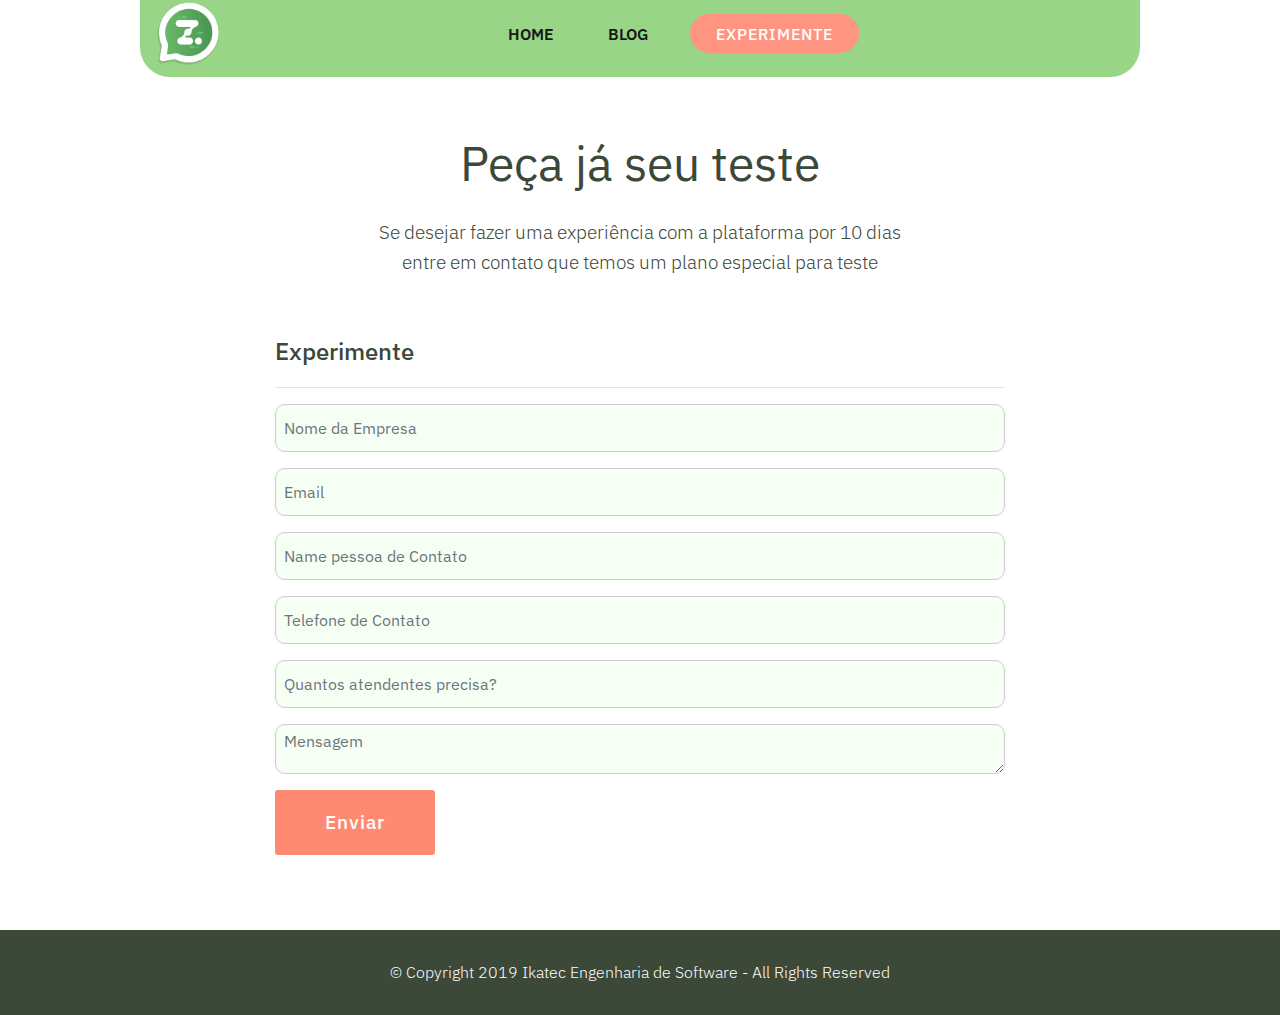
==== commit cf8b9f1c: "create github pages" ====
--- a/page3.html
+++ b/page3.html
@@ -90,7 +90,7 @@
         <div class="row">
             <div class="col-lg-8 mx-auto mbr-form" data-form-type="formoid">
 <!--Formbuilder Form-->
-<form action="https://mobirise.com/" method="POST" class="mbr-form form-with-styler" data-form-title="Form Name"><input type="hidden" name="email" data-form-email="true" value="Eqv/n29ZGaV7iMBDeK9vVPQqqe0LmXChTRlFxhsutkyAysBuxuuleHI2gIWrQkl1fvFvcZMCV0tNhxaCiH/3Od37cFYTjfWFV2wC6dVeKzTD/WmwKqbWpzYXGL/6UI91">
+<form action="https://mobirise.com/" method="POST" class="mbr-form form-with-styler" data-form-title="Form Name"><input type="hidden" name="email" data-form-email="true" value="vK9uxXpUzo4zM5+ti3A4Dl0JiXVGXcjdaPMIBnbF3JR2LTVZ5VW8hOMyQM0QBZKg+AyGRhBD8NZMzY4pvN4uM8d8ivNfyu2yaB/4VinudOoCbi0bwpzNM4Mbz41E5ca9">
 <div class="form-row">
 <div hidden="hidden" data-form-alert="" class="alert alert-success col-12">Obrigado por seu contato, em breve enviamos mais informções</div>
 <div hidden="hidden" data-form-alert-danger="" class="alert alert-danger col-12">Oops...! some problem!</div>
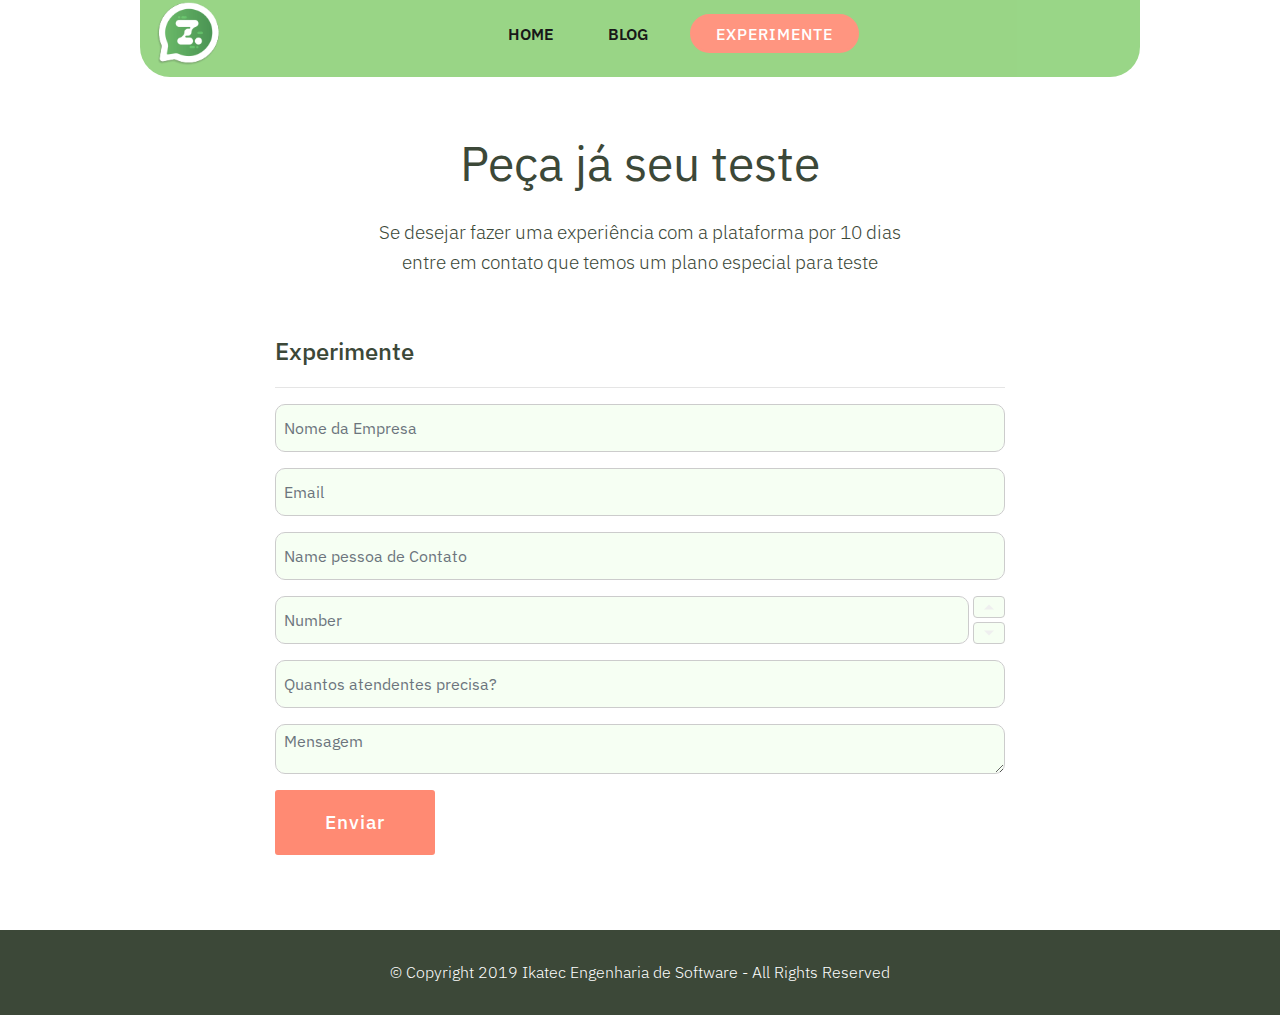
==== commit b3806f99: "create github pages" ====
--- a/page3.html
+++ b/page3.html
@@ -90,7 +90,7 @@
         <div class="row">
             <div class="col-lg-8 mx-auto mbr-form" data-form-type="formoid">
 <!--Formbuilder Form-->
-<form action="https://mobirise.com/" method="POST" class="mbr-form form-with-styler" data-form-title="Form Name"><input type="hidden" name="email" data-form-email="true" value="vK9uxXpUzo4zM5+ti3A4Dl0JiXVGXcjdaPMIBnbF3JR2LTVZ5VW8hOMyQM0QBZKg+AyGRhBD8NZMzY4pvN4uM8d8ivNfyu2yaB/4VinudOoCbi0bwpzNM4Mbz41E5ca9">
+<form action="https://mobirise.com/" method="POST" class="mbr-form form-with-styler" data-form-title="Experimente"><input type="hidden" name="email" data-form-email="true" value="r9pLbZivgEPs7ffXUf1CzNZxXOQ4VarhkbQVWoxipIhvm63hQ4ExmyVfU0LM4HE24haVnzEk2EEvK/G5WJz3mb4MfTZXG+EliiiObqxmFjQHzcG9l5qVkUbj3RLYg074">
 <div class="form-row">
 <div hidden="hidden" data-form-alert="" class="alert alert-success col-12">Obrigado por seu contato, em breve enviamos mais informções</div>
 <div hidden="hidden" data-form-alert-danger="" class="alert alert-danger col-12">Oops...! some problem!</div>
@@ -105,22 +105,22 @@
 <div data-for="text" class="col-lg-12 col-md-12 col-sm-12 form-group">
 <input type="text" name="text" placeholder="Nome da Empresa" data-form-field="text" class="form-control display-7" required="required" value="" id="text-formbuilder-o">
 </div>
-<div data-for="email" class="col-lg-12 col-md-12 col-sm-12 form-group" style="">
+<div data-for="email" class="col-lg-12 col-md-12 col-sm-12 form-group">
 <input type="email" name="email" placeholder="Email" data-form-field="email" class="form-control display-7" required="required" value="" id="email-formbuilder-o">
 </div>
-<div data-for="name" class="col-lg-12 col-md-12 col-sm-12 form-group" style="">
+<div data-for="name" class="col-lg-12 col-md-12 col-sm-12 form-group">
 <input type="text" name="name" placeholder="Name pessoa de Contato" data-form-field="name" class="form-control display-7" required="required" value="" id="name-formbuilder-o">
 </div>
-<div data-for="phone" class="col-lg-12 col-md-12 col-sm-12 form-group">
-<input type="tel" name="phone" placeholder="Telefone de Contato" pattern="[0-9]{3}-[0-9]{3}-[0-9]{4}" data-form-field="phone" class="form-control display-7" required="required" value="" id="phone-formbuilder-o">
+<div data-for="Fone" class="col-lg-12 col-md-12 col-sm-12 form-group">
+<input type="number" name="Fone" placeholder="Number" data-form-field="Fone" class="form-control display-7" max="15" min="0" step="1" value="" id="Fone-formbuilder-o">
 </div>
 <div class="col-lg-12 col-md-12 col-sm-12 form-group" data-for="text1">
-<input type="text" name="text1" placeholder="Quantos atendentes precisa?" data-form-field="text1" class="form-control display-7" required="required" value="" id="text1-formbuilder-o">
+<input type="text" name="text1" placeholder="Quantos atendentes precisa?" data-form-field="text1" required="required" class="form-control display-7" value="" id="text1-formbuilder-o">
 </div>
-<div class="col-lg-12 col-md-12 col-sm-12 form-group" data-for="message">
+<div data-for="message" class="col-lg-12 col-md-12 col-sm-12 form-group">
 <textarea name="message" placeholder="Mensagem" data-form-field="message" class="form-control display-7" id="message-formbuilder-o"></textarea>
 </div>
-<div class="col-auto">
+<div class="col-auto" style="">
 <button type="submit" class="btn btn-primary display-7">Enviar</button>
 </div>
 </div>
